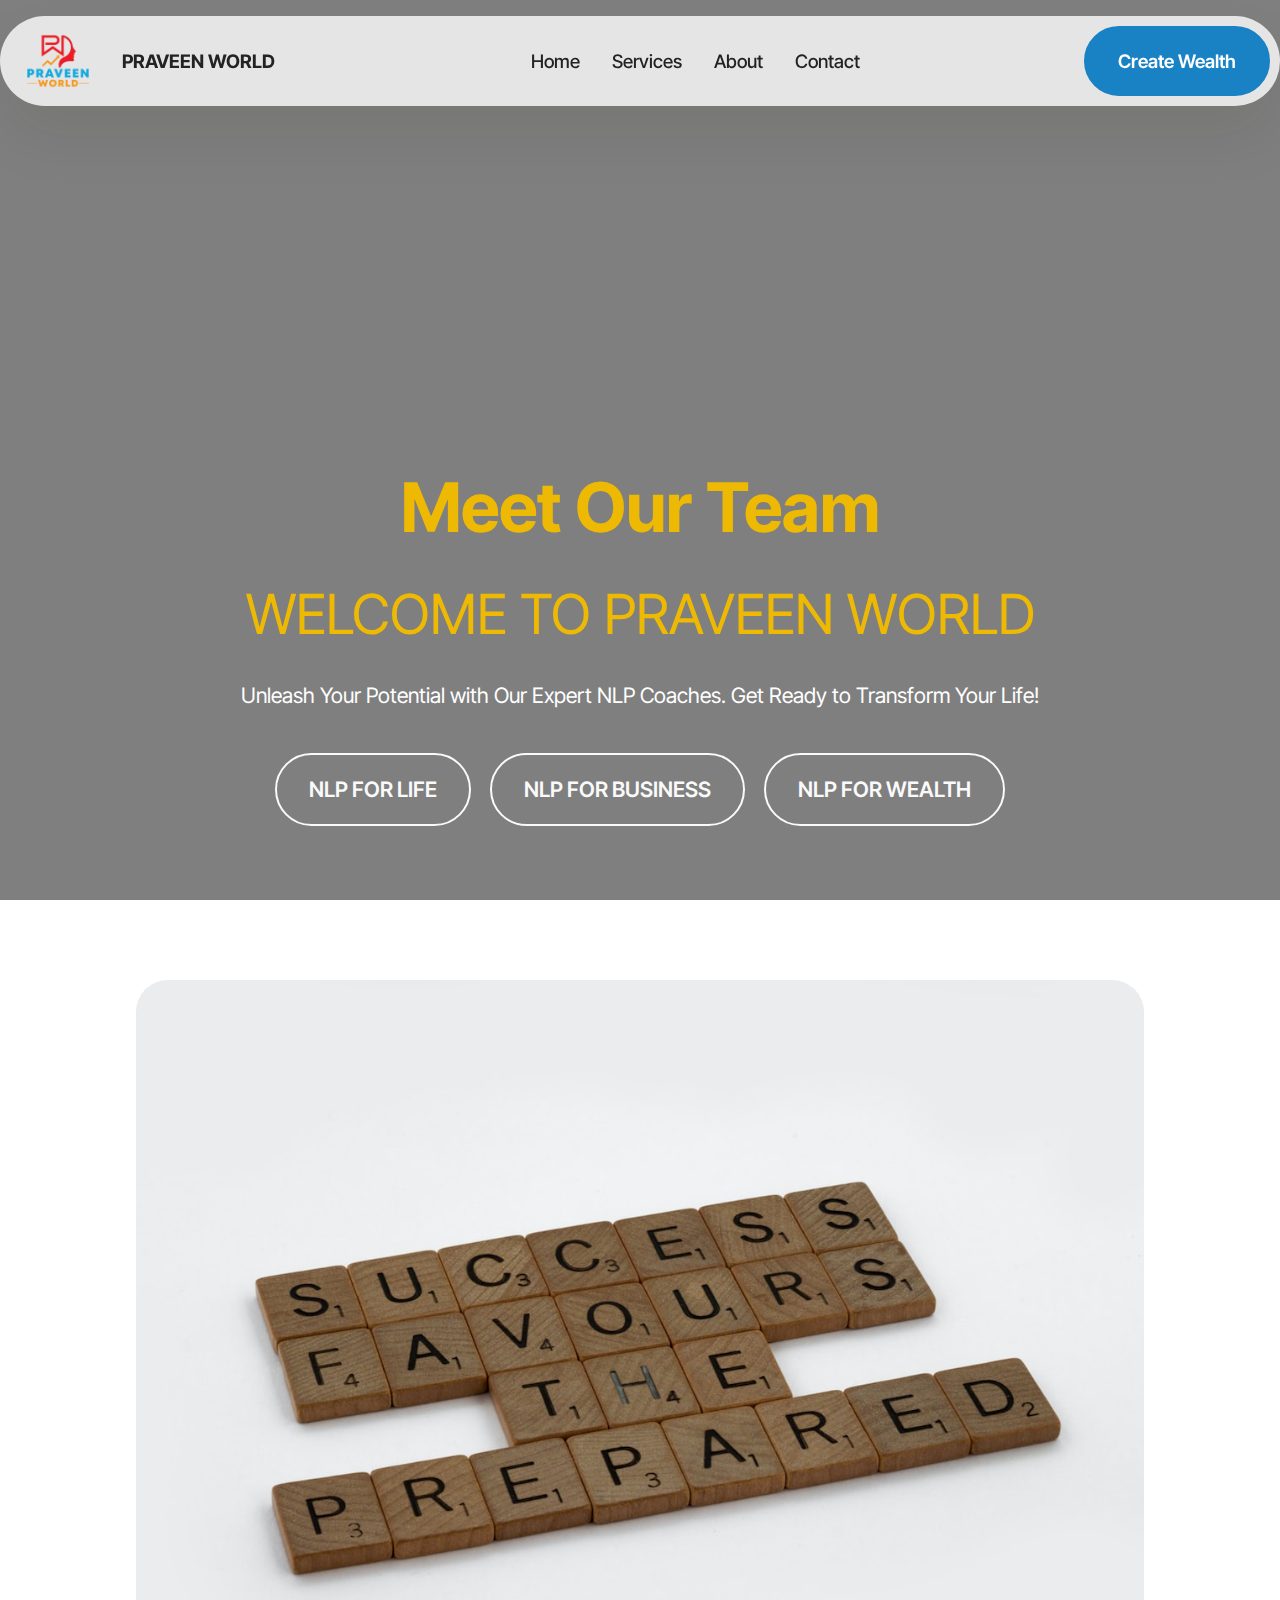
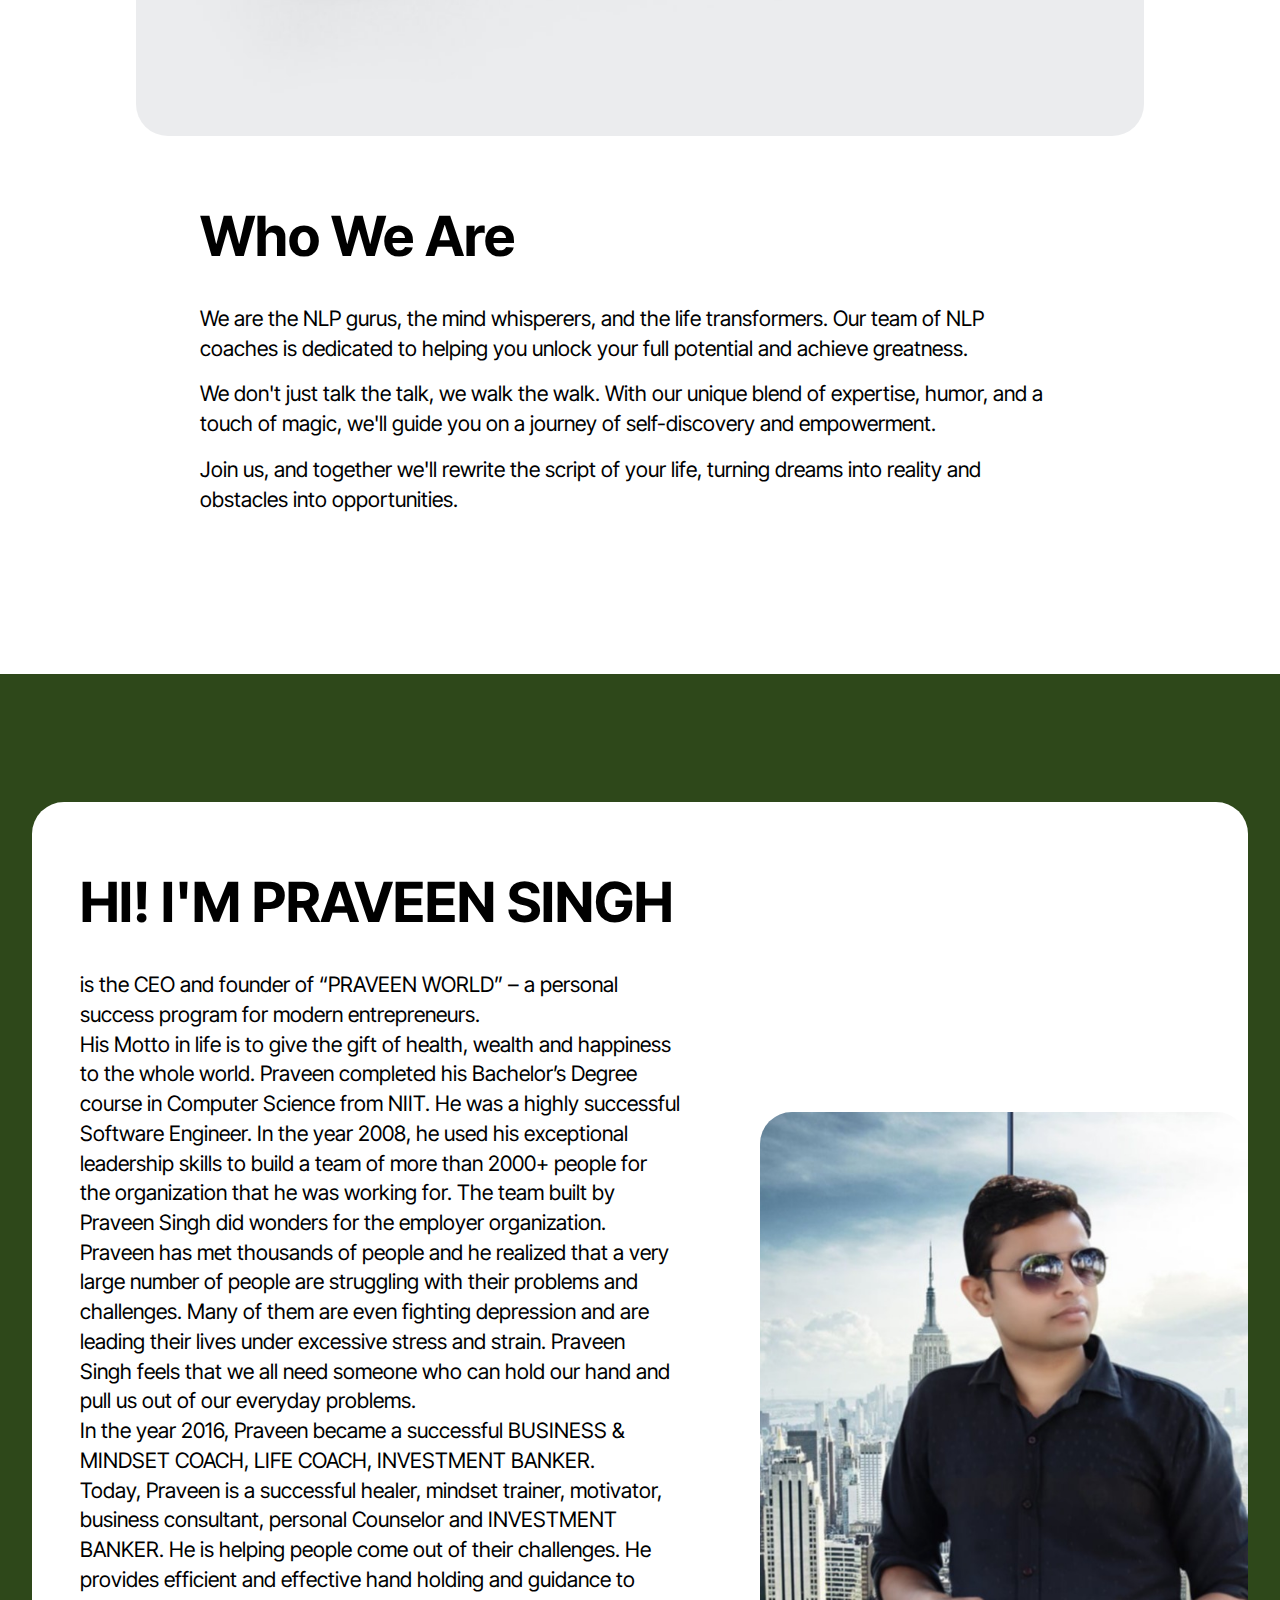
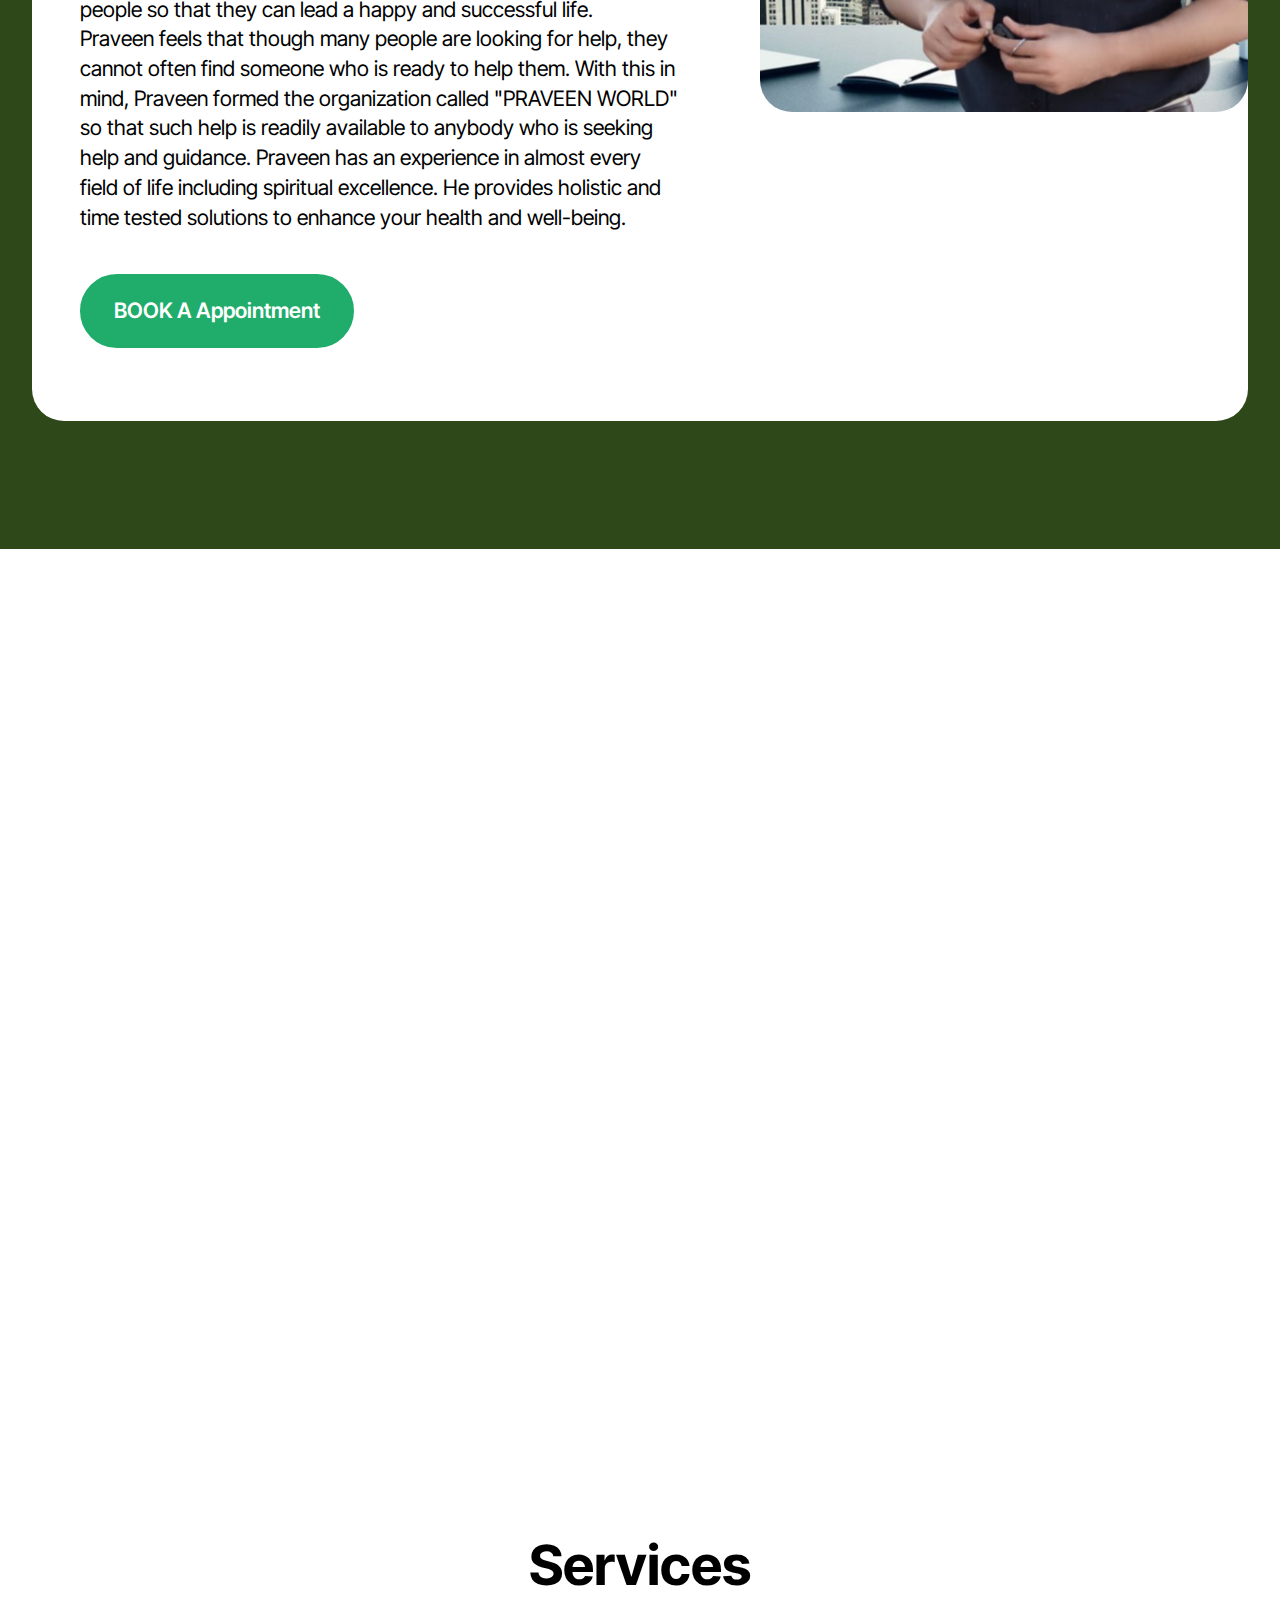
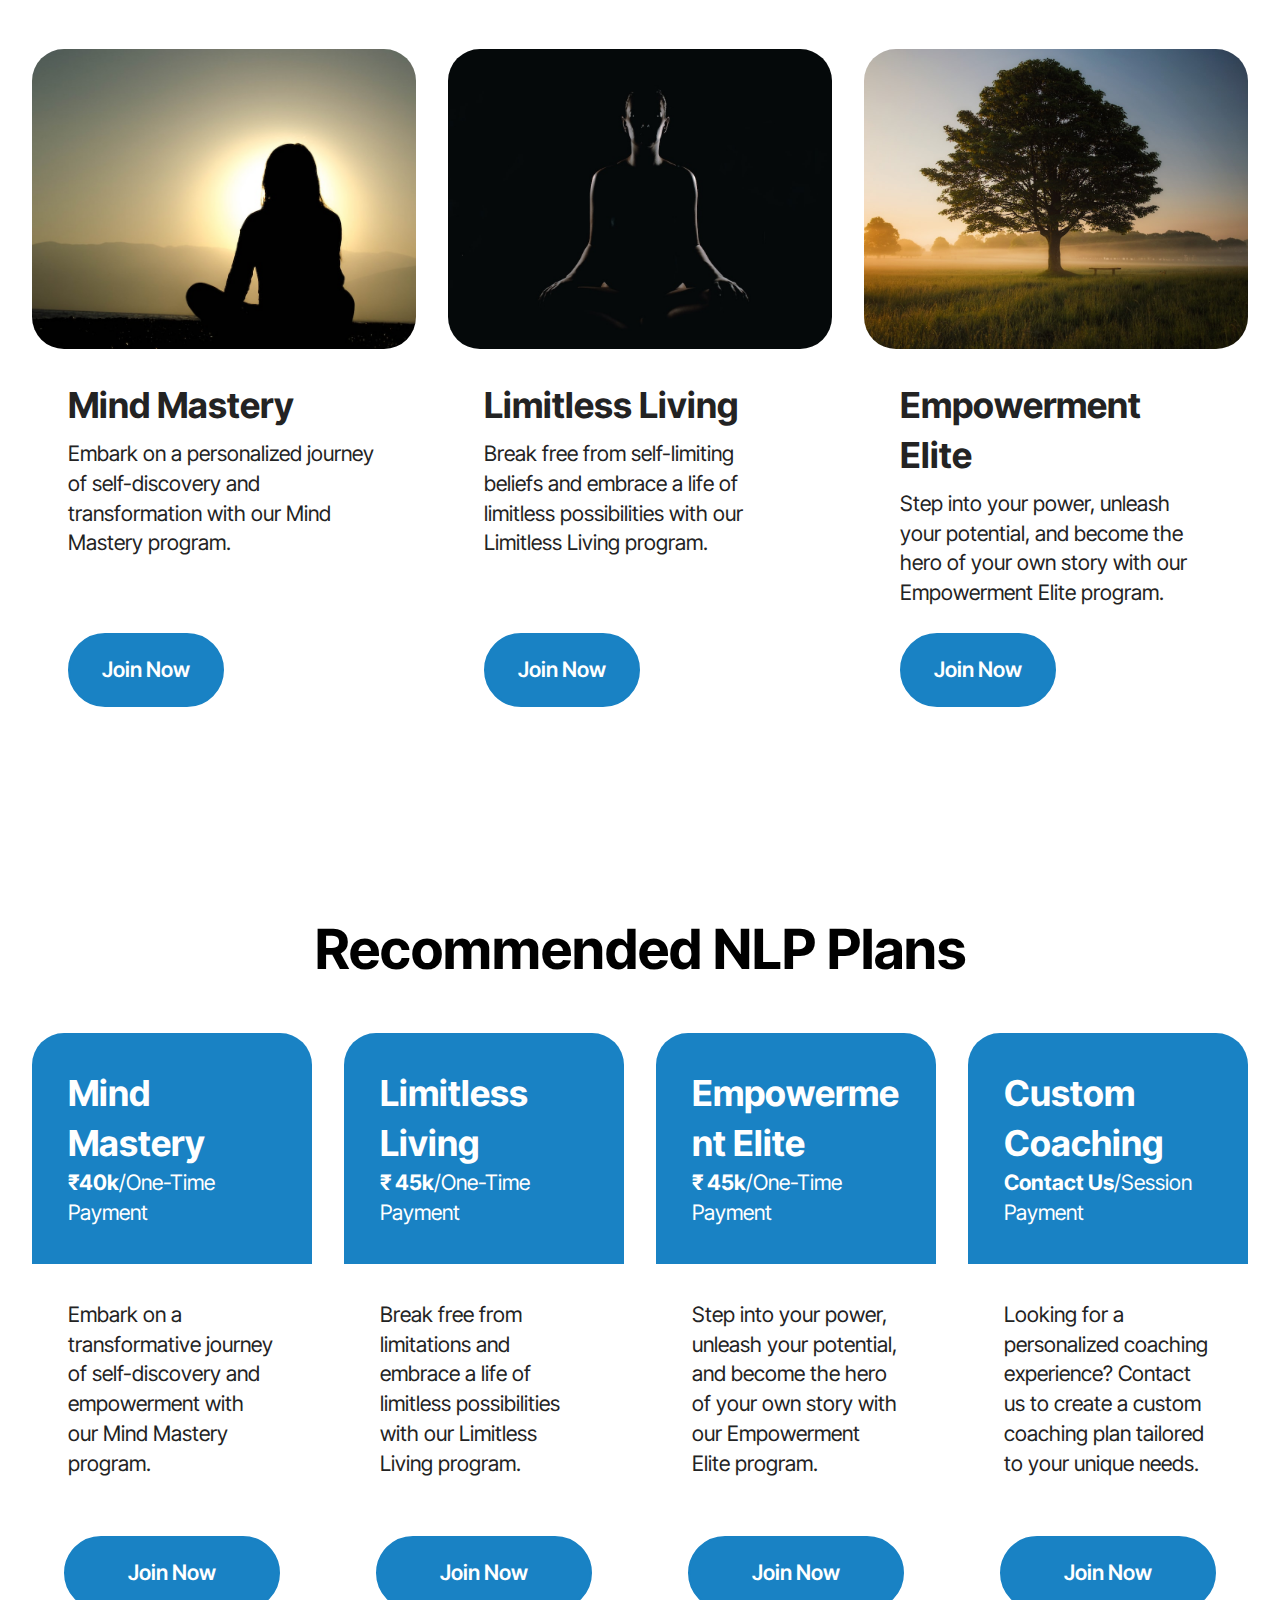
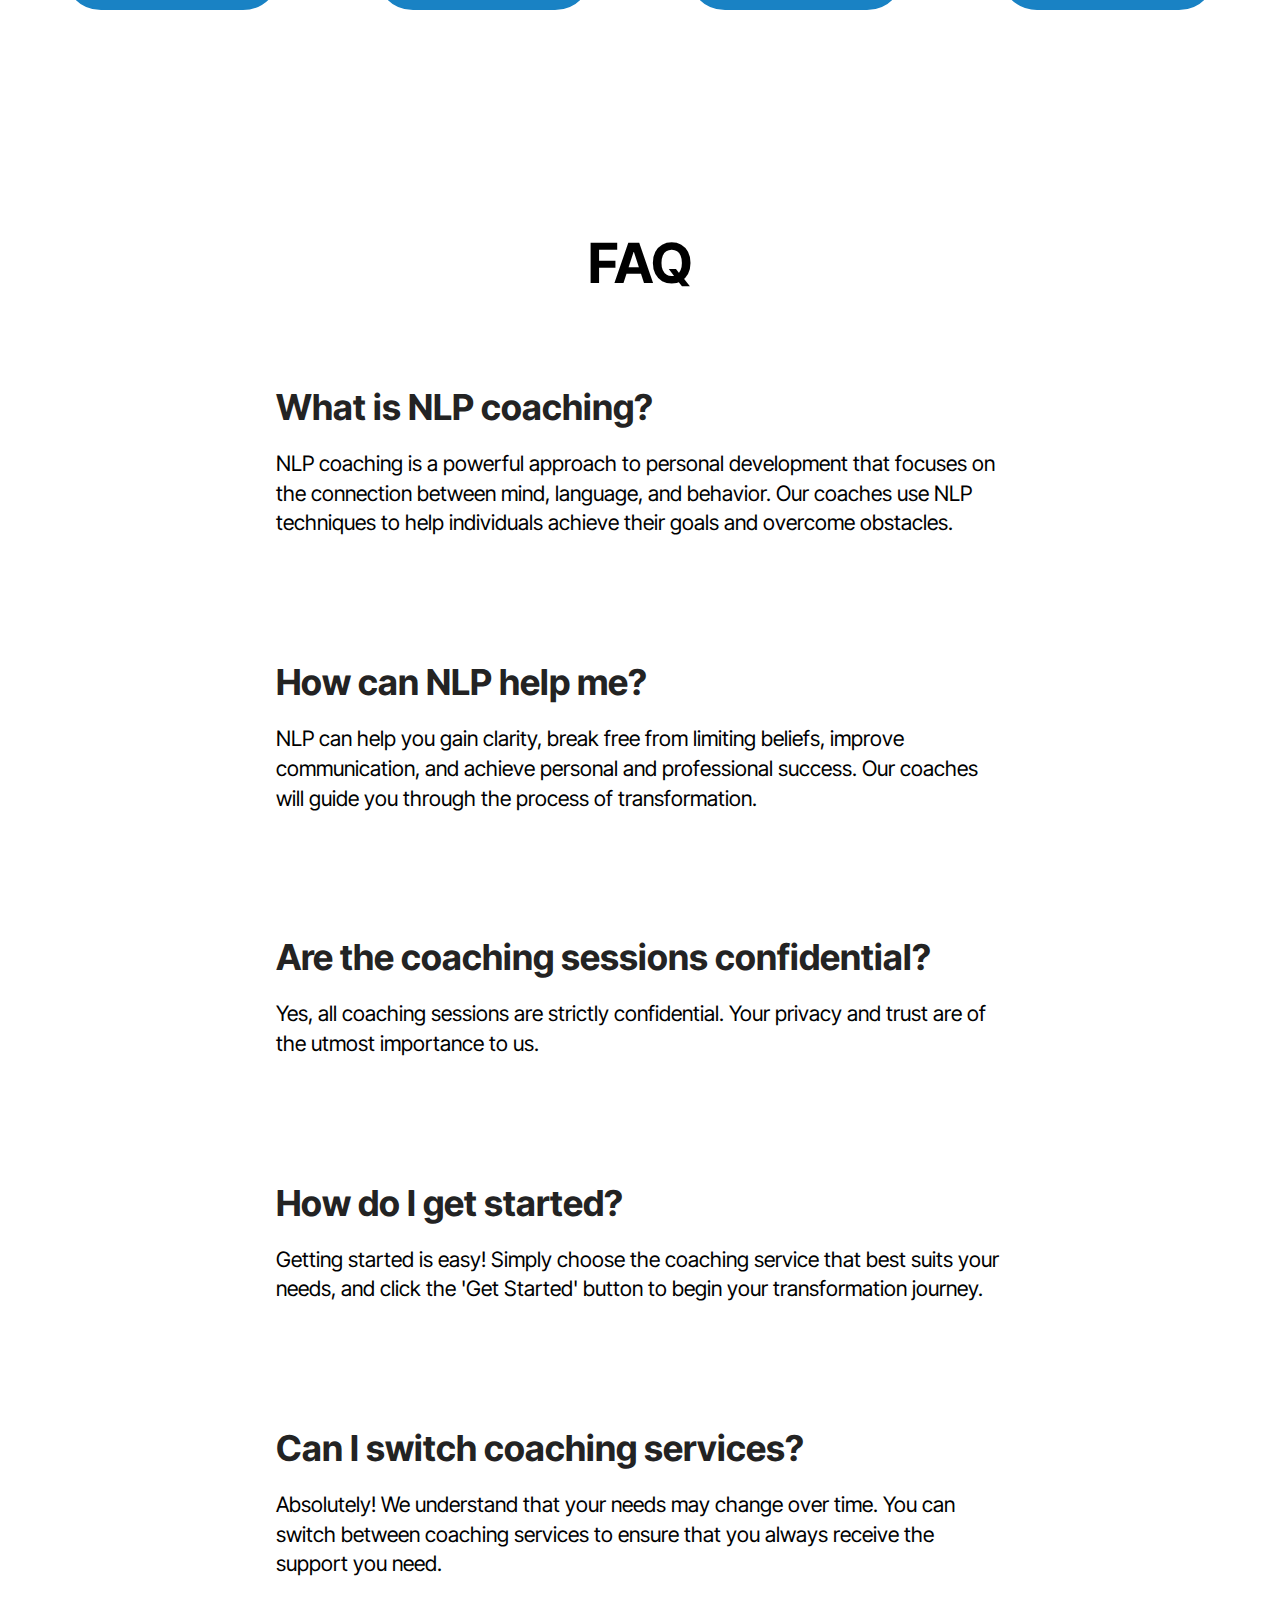
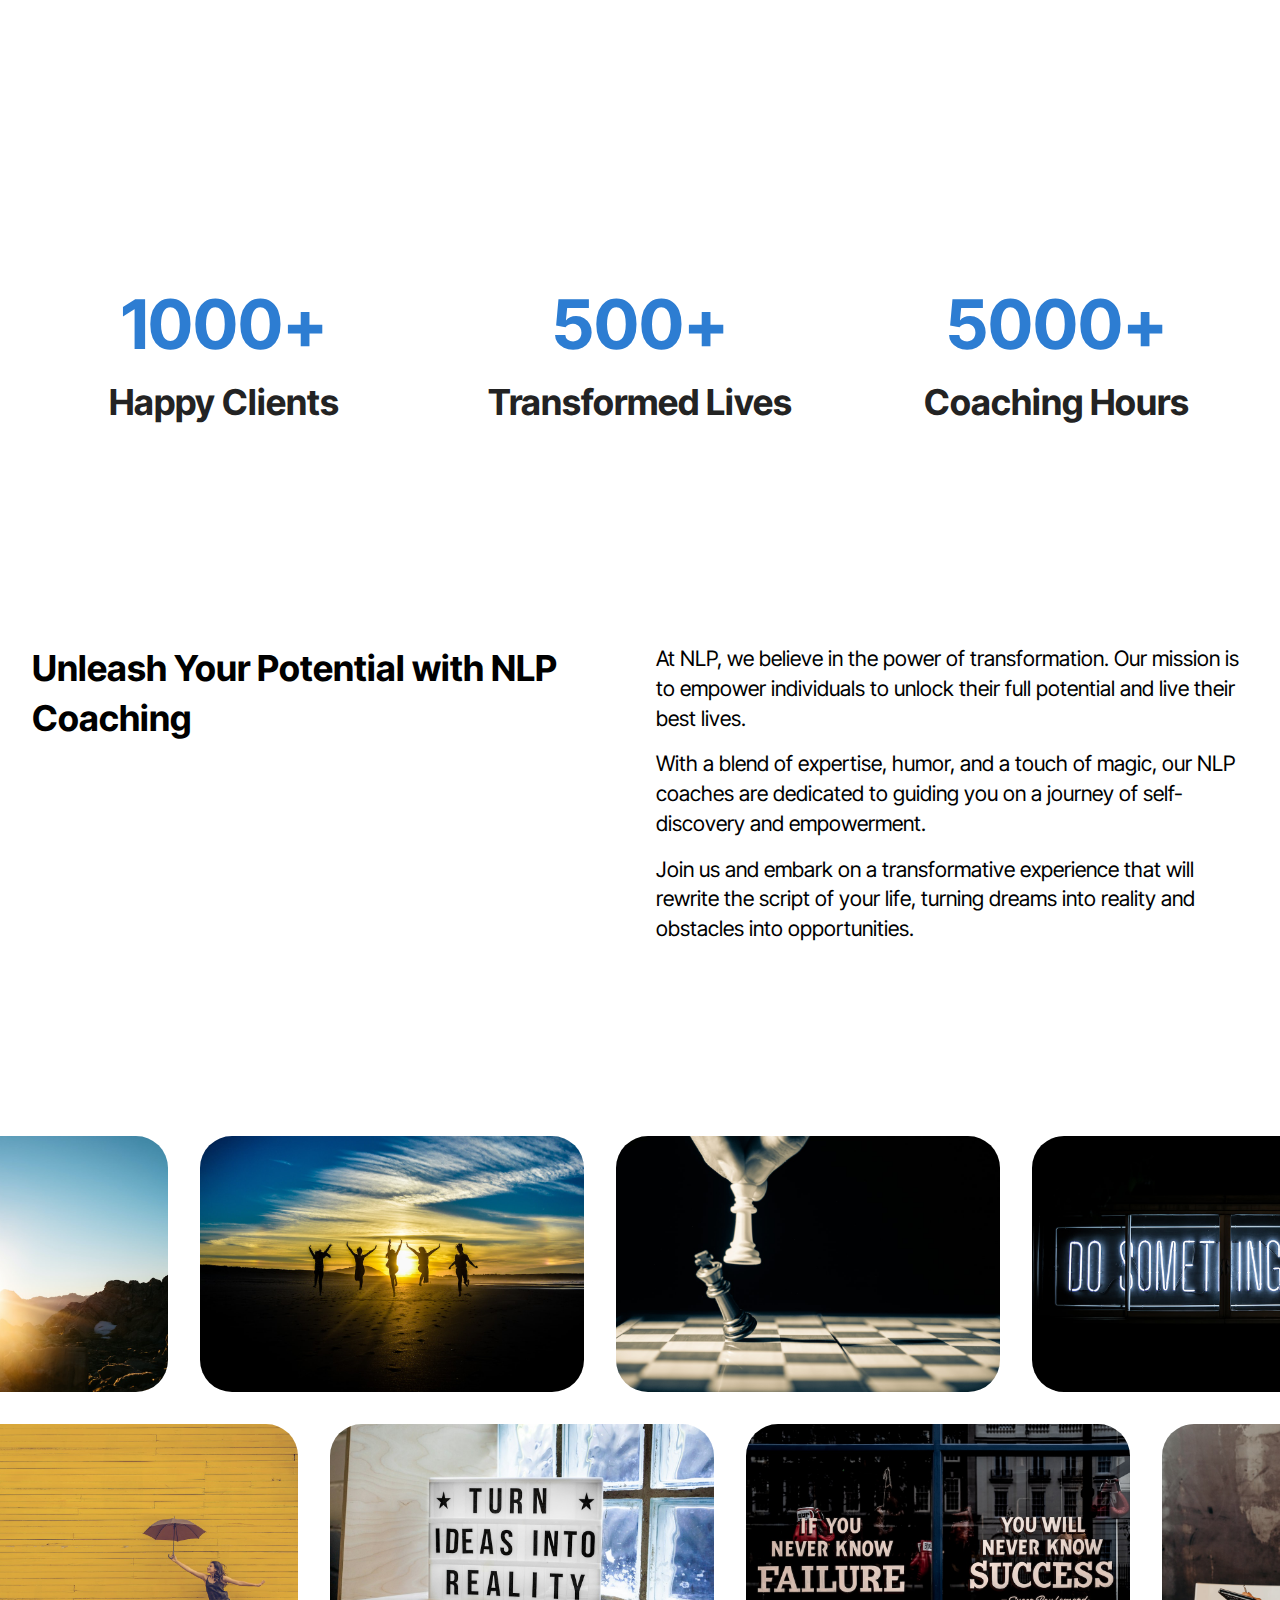
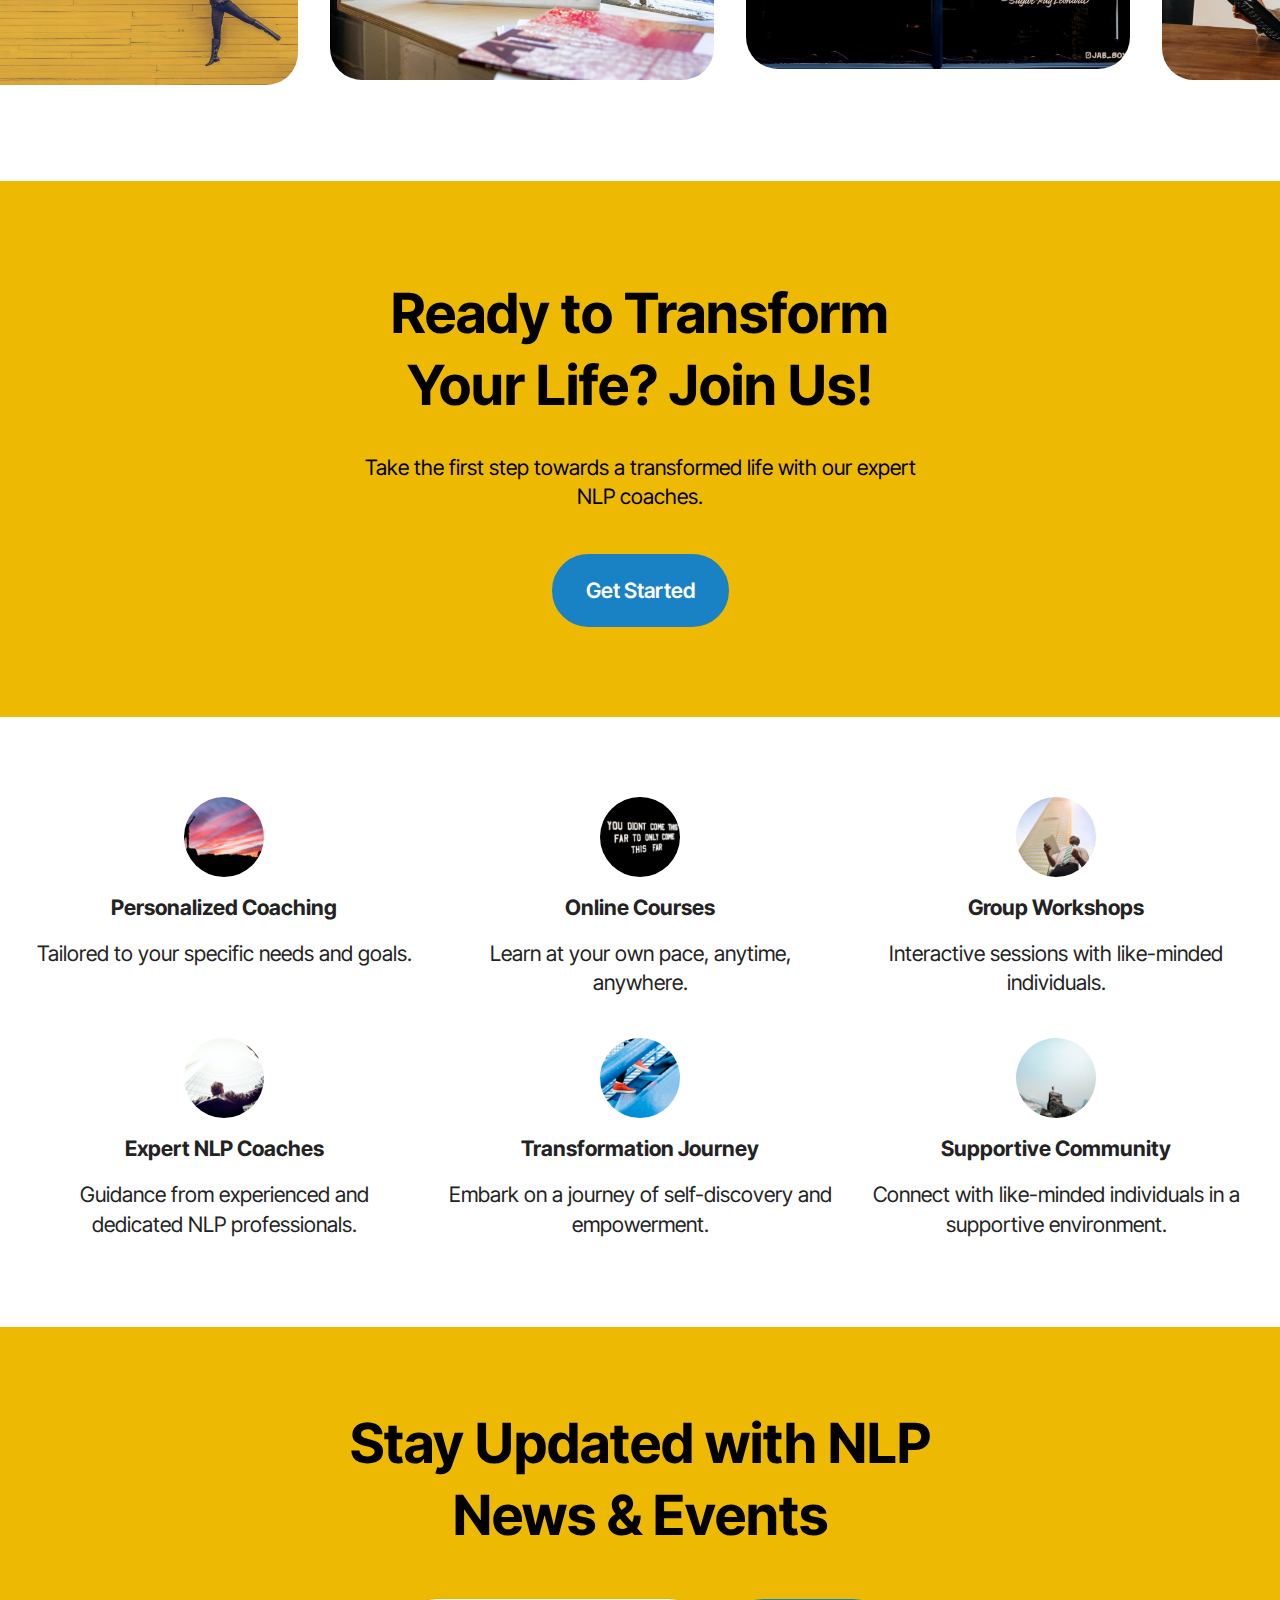
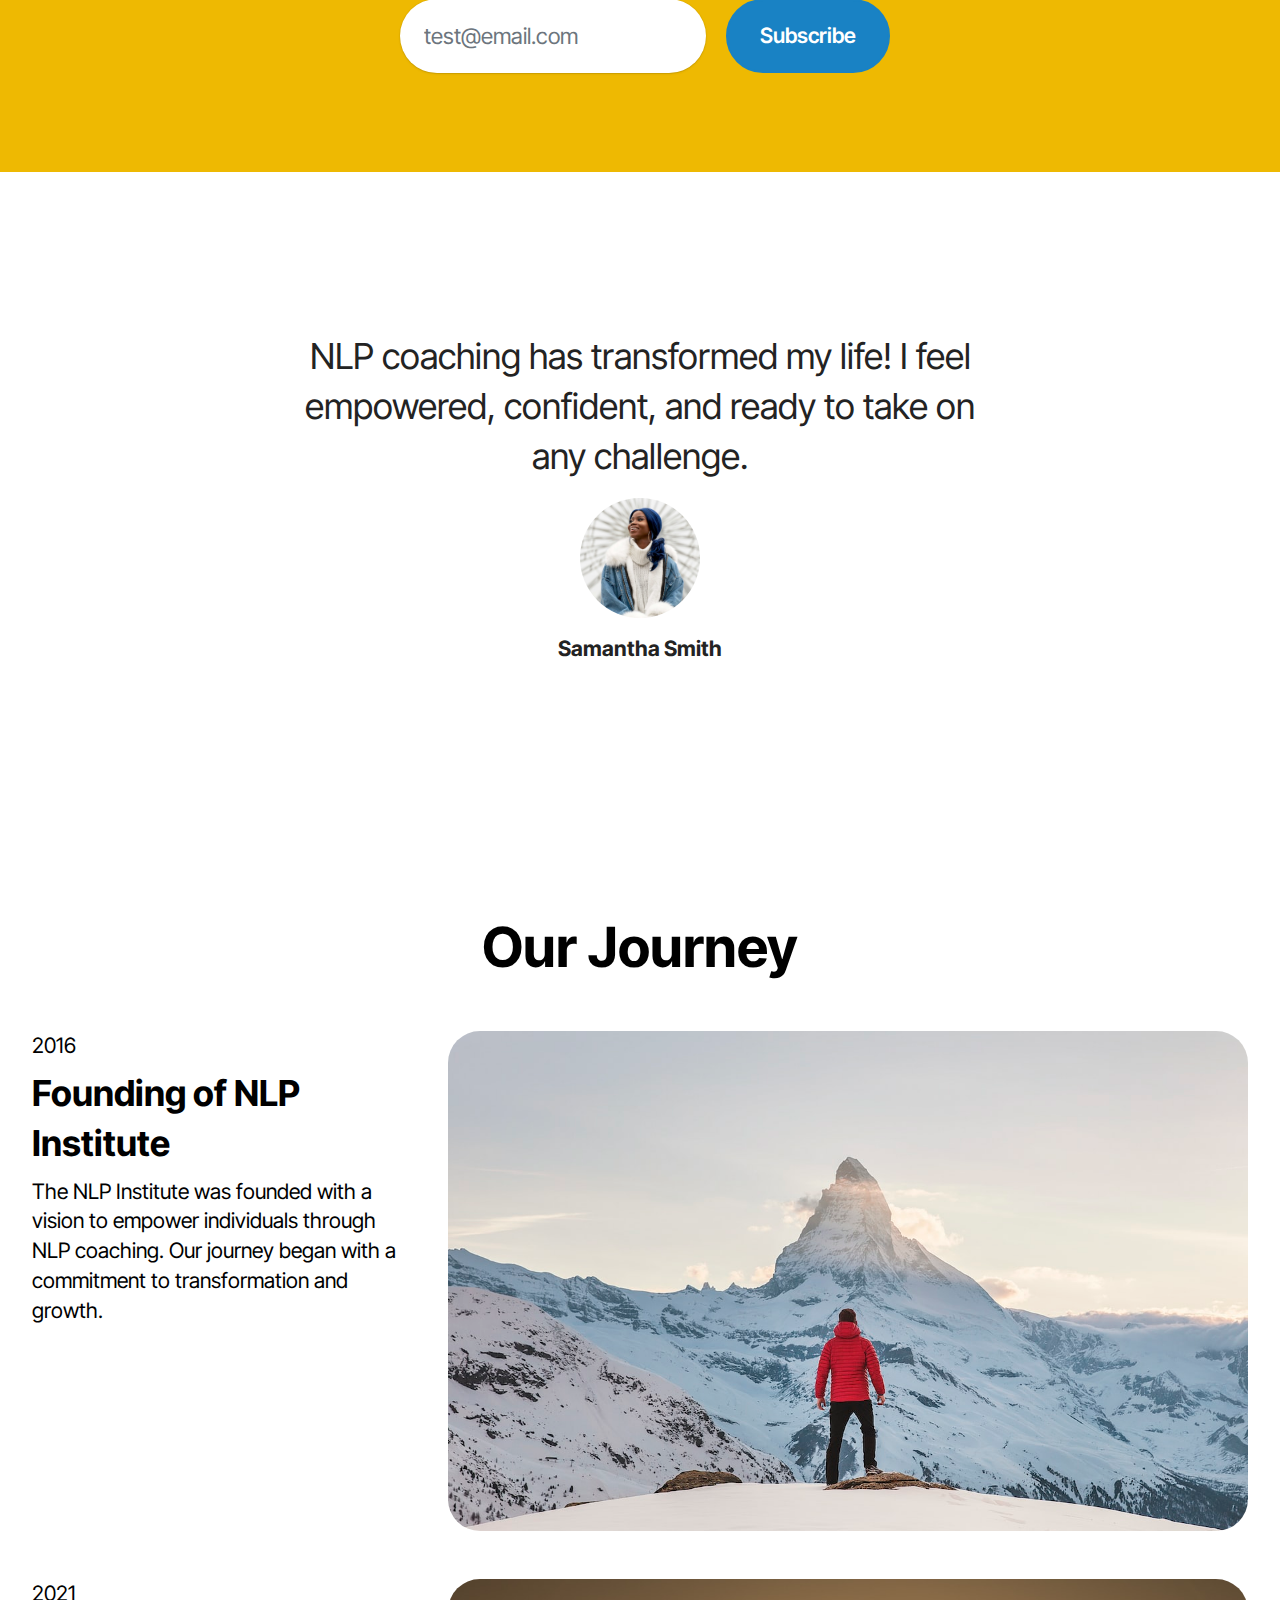
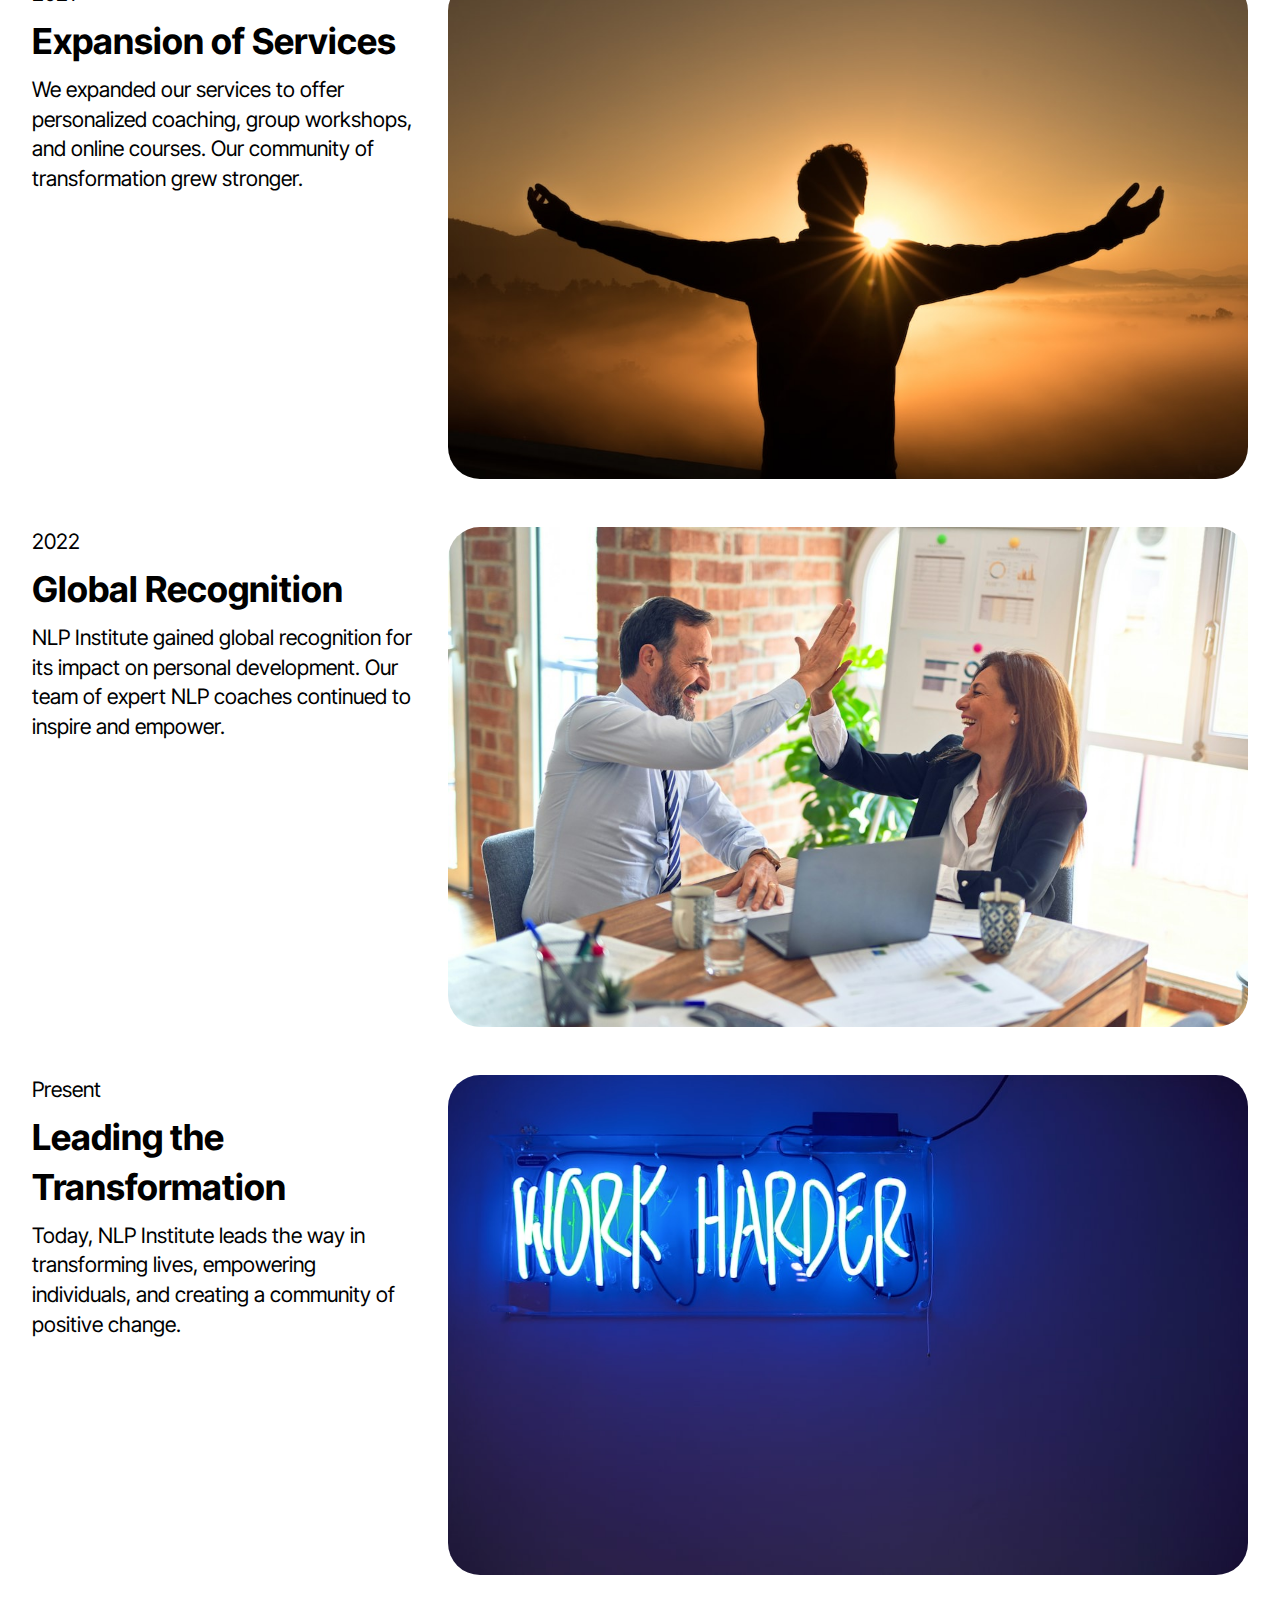
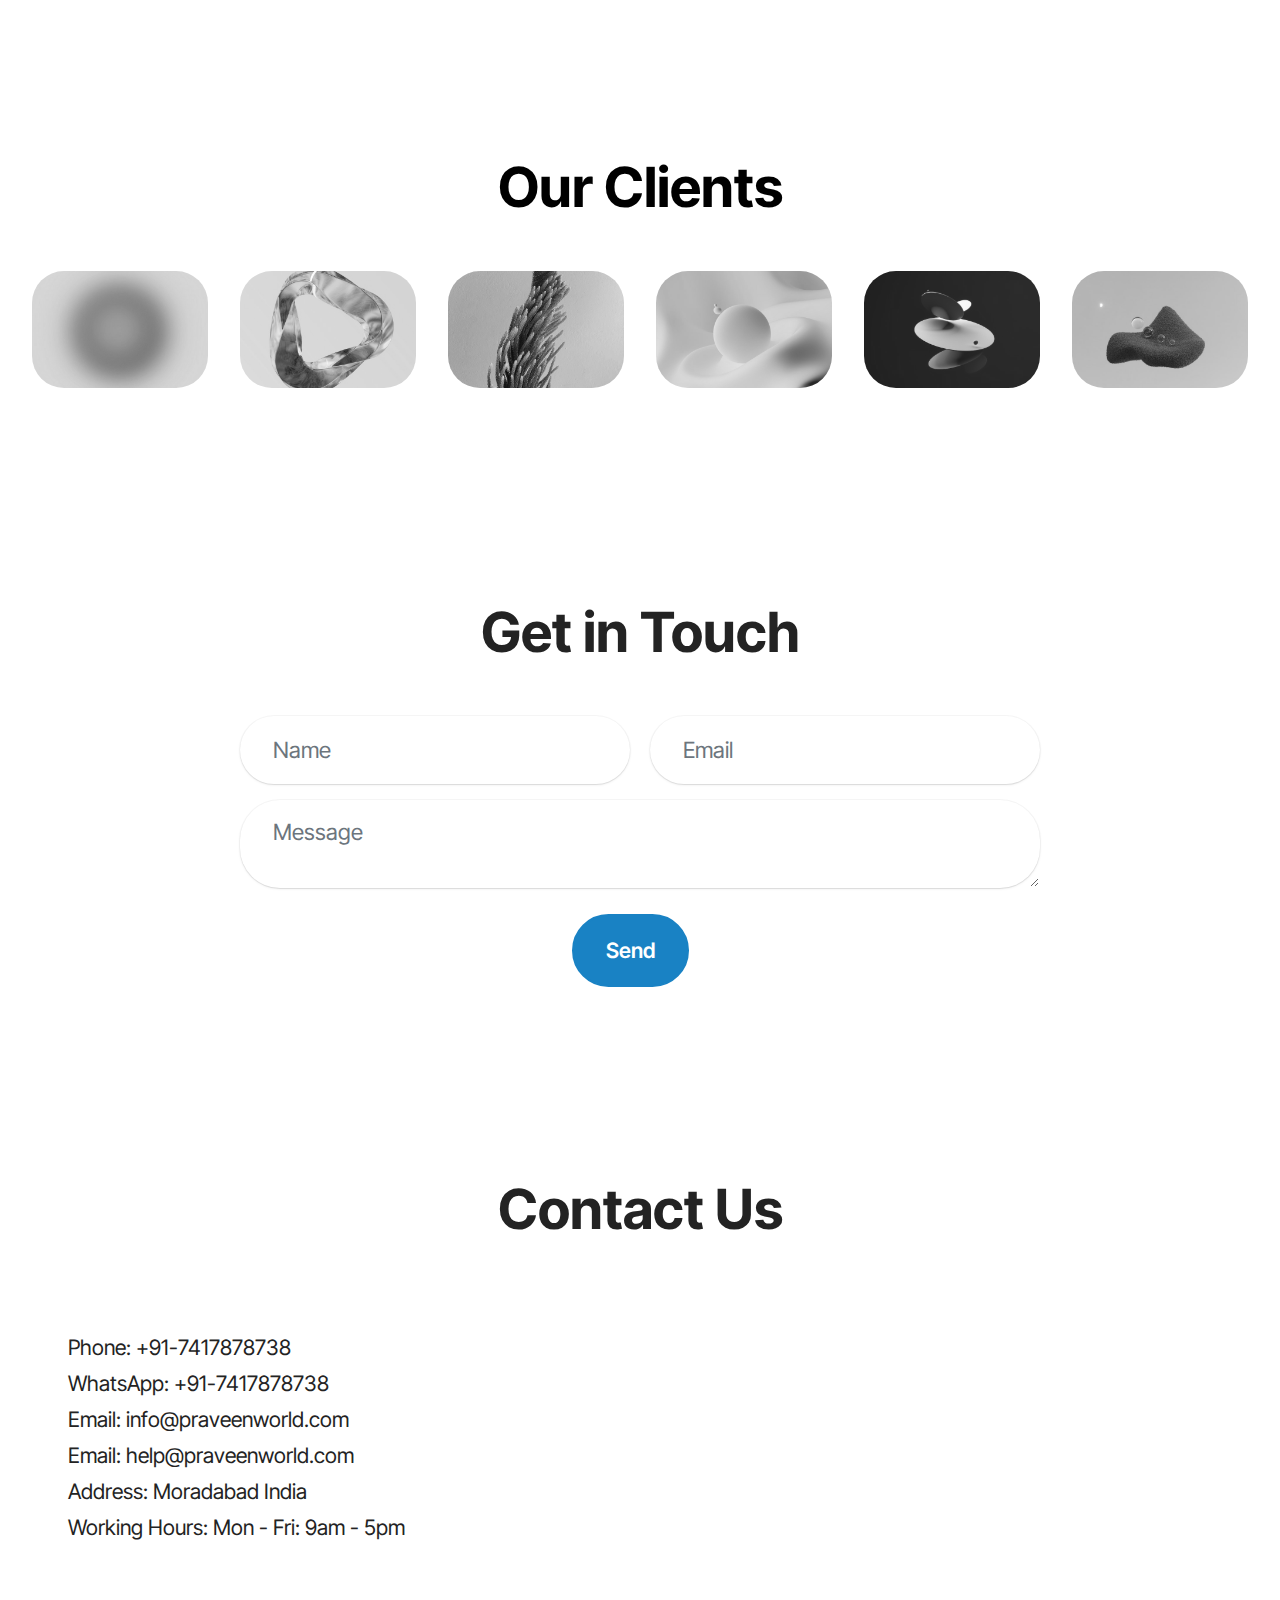
==== about.html @ 7a09ac1b "gh-pages" ====
<!DOCTYPE html>
<html  >
<head>
  <!-- Site made with Mobirise Website Builder v5.9.11, https://mobirise.com -->
  <meta charset="UTF-8">
  <meta http-equiv="X-UA-Compatible" content="IE=edge">
  <meta name="generator" content="Mobirise v5.9.11, mobirise.com">
  <meta name="viewport" content="width=device-width, initial-scale=1, minimum-scale=1">
  <link rel="shortcut icon" href="assets/images/logo-praveen-world-202x152.png" type="image/x-icon">
  <meta name="description" content="">
  
  
  <title>ABOUT</title>
  <link rel="stylesheet" href="assets/web/assets/mobirise-icons2/mobirise2.css">
  <link rel="stylesheet" href="assets/bootstrap/css/bootstrap.min.css">
  <link rel="stylesheet" href="assets/bootstrap/css/bootstrap-grid.min.css">
  <link rel="stylesheet" href="assets/bootstrap/css/bootstrap-reboot.min.css">
  <link rel="stylesheet" href="assets/parallax/jarallax.css">
  <link rel="stylesheet" href="assets/dropdown/css/style.css">
  <link rel="stylesheet" href="assets/socicon/css/styles.css">
  <link rel="stylesheet" href="assets/theme/css/style.css">
  <link rel="preload" href="https://fonts.googleapis.com/css2?family=Inter+Tight:wght@400;700&display=swap&display=swap" as="style" onload="this.onload=null;this.rel='stylesheet'">
  <noscript><link rel="stylesheet" href="https://fonts.googleapis.com/css2?family=Inter+Tight:wght@400;700&display=swap&display=swap"></noscript>
  <link rel="preload" as="style" href="assets/mobirise/css/mbr-additional.css"><link rel="stylesheet" href="assets/mobirise/css/mbr-additional.css" type="text/css">

  
  
  
</head>
<body>
  
  <section data-bs-version="5.1" class="menu menu2 cid-tZInzNspKd" once="menu" id="menu02-l">
	

	<nav class="navbar navbar-dropdown navbar-fixed-top navbar-expand-lg">
		<div class="container">
			<div class="navbar-brand">
				<span class="navbar-logo">
					<a href="https://praveenworld.com">
						<img src="assets/images/logo-praveen-world-202x152.png" alt="NLP Coach Praveen" style="height: 4.3rem;">
					</a>
				</span>
				<span class="navbar-caption-wrap"><a class="navbar-caption text-black text-primary display-4" href="https://praveenworld.com">PRAVEEN WORLD</a></span>
			</div>
			<button class="navbar-toggler" type="button" data-toggle="collapse" data-bs-toggle="collapse" data-target="#navbarSupportedContent" data-bs-target="#navbarSupportedContent" aria-controls="navbarNavAltMarkup" aria-expanded="false" aria-label="Toggle navigation">
				<div class="hamburger">
					<span></span>
					<span></span>
					<span></span>
					<span></span>
				</div>
			</button>
			<div class="collapse navbar-collapse" id="navbarSupportedContent">
				<ul class="navbar-nav nav-dropdown" data-app-modern-menu="true"><li class="nav-item">
						<a class="nav-link link text-black text-primary display-4" href="index.html">Home</a>
					</li>
					<li class="nav-item">
						<a class="nav-link link text-black text-primary display-4" href="services.html" aria-expanded="false">Services</a>
					</li>
					<li class="nav-item">
						<a class="nav-link link text-black text-primary display-4" href="about.html">About</a>
					</li><li class="nav-item"><a class="nav-link link text-black text-primary display-4" href="about.html#contacts02-1e">Contact</a></li></ul>
				
				<div class="navbar-buttons mbr-section-btn"><a class="btn btn-primary display-4" href="https://trader.praveenworld.com" target="_blank">Create Wealth</a></div>
			</div>
		</div>
	</nav>
</section>

<section data-bs-version="5.1" class="header18 cid-tZJJFPTplT mbr-fullscreen" data-bg-video="https://www.youtube.com/watch?v=2Gg6Seob5Mg" id="header18-n">
  

  <div class="mbr-overlay" style="opacity: 0.5; background-color: rgb(0, 0, 0);"></div>
  <div class="container-fluid">
    <div class="row">
      <div class="content-wrap col-12 col-md-12">
        <h1 class="mbr-section-title mbr-fonts-style mbr-white mb-4 display-1">
          <strong>Meet Our Team</strong>
        </h1>
        <h2 class="mbr-section-subtitle mbr-fonts-style mbr-white mb-4 display-2">WELCOME TO PRAVEEN WORLD</h2>
        <p class="mbr-fonts-style mbr-text mbr-white mb-4 display-7">Unleash Your Potential with Our Expert NLP Coaches. Get Ready to Transform Your Life!</p>
        <div class="mbr-section-btn"><a class="btn btn-white-outline display-7">NLP FOR LIFE</a> <a class="btn btn-white-outline display-7">NLP FOR BUSINESS</a> <a class="btn btn-white-outline display-7">NLP FOR WEALTH</a></div>
      </div>
    </div>
  </div>
</section>

<section data-bs-version="5.1" class="article8 cid-tZJJGRmCR6" id="article08-o">
  

  
  
  <div class="container">
    <div class="row justify-content-center">
      <div class="card col-md-12 col-lg-10">
        <div class="card-wrapper">
          <div class="image-wrapper d-flex justify-content-center mb-4">
            <img src="assets/images/photo-1620632889724-f1ddc7841c40.jpeg" alt="">
          </div>
          <div class="card-content-text">
            <h3 class="card-title mbr-fonts-style mbr-white mt-3 mb-4 display-2">
            <strong>Who We Are</strong>
          </h3>
          <div class="row card-box align-left">
            <div class="item features-without-image col-12">
              <div class="item-wrapper">
                
                <p class="mbr-text mbr-fonts-style display-7">We are the NLP gurus, the mind whisperers, and the life transformers. Our team of NLP coaches is dedicated to helping you unlock your full potential and achieve greatness.</p>
              </div>
            </div>
            <div class="item features-without-image col-12">
              <div class="item-wrapper">
                
                <p class="mbr-text mbr-fonts-style display-7">We don't just talk the talk, we walk the walk. With our unique blend of expertise, humor, and a touch of magic, we'll guide you on a journey of self-discovery and empowerment.</p>
              </div>
            </div>
            <div class="item features-without-image col-12">
              <div class="item-wrapper">
                
                <p class="mbr-text mbr-fonts-style display-7">Join us, and together we'll rewrite the script of your life, turning dreams into reality and obstacles into opportunities.</p>
              </div>
            </div>
            
          </div>
          </div>
        </div>
      </div>
    </div>
  </div>
</section>

<section data-bs-version="5.1" class="start article05 cid-tZKTlLxOIf" id="article05-1p">
  

  
  

  <div class="container">
    <div class="row justify-content-center align-items-center">
      <div class="col-12">
        <div class="card-wrapper">
          <div class="row">
            <div class="col-12 col-md-12 col-lg-5 image-wrapper">
              <img class="w-100" src="assets/images/1-4mb-1-1187x787.jpeg" alt="NLP COACH PRAVEEN">
            </div>
            <div class="col-12 col-lg col-md-12">
              <div class="text-wrapper align-left">
                <h1 class="mbr-section-title mbr-fonts-style mb-4 display-2"><strong>HI! I'M PRAVEEN SINGH</strong></h1>
                <p class="mbr-text mbr-fonts-style mb-4 display-7">is the CEO and founder of “PRAVEEN WORLD” – a personal success program for modern entrepreneurs.
<br>His Motto in life is to give the gift of health, wealth and happiness to the whole world. Praveen completed his Bachelor’s Degree course in Computer Science from NIIT. He was a highly successful Software Engineer. In the year 2008, he used his exceptional leadership skills to build a team of more than 2000+ people for the organization that he was working for. The team built by Praveen Singh did wonders for the employer organization.
<br>Praveen has met thousands of people and he realized that a very large number of people are struggling with their problems and challenges. Many of them are even fighting depression and are leading their lives under excessive stress and strain. Praveen Singh feels that we all need someone who can hold our hand and pull us out of our everyday problems.
<br>In the year 2016, Praveen became a successful BUSINESS &amp; MINDSET COACH, LIFE COACH, INVESTMENT BANKER.
<br>Today, Praveen is a successful healer, mindset trainer, motivator, business consultant, personal Counselor and INVESTMENT BANKER. He is helping people come out of their challenges. He provides efficient and effective hand holding and guidance to people so that they can lead a happy and successful life.
<br>Praveen feels that though many people are looking for help, they cannot often find someone who is ready to help them. With this in mind, Praveen formed the organization called "PRAVEEN WORLD" so that such help is readily available to anybody who is seeking help and guidance. Praveen has an experience in almost every field of life including spiritual excellence. He provides holistic and time tested solutions to enhance your health and well-being.<br>
                </p>
                <div class="mbr-section-btn mt-3"><a class="btn btn-lg btn-success display-7" href="https://cosmofeed.com/vp/658bde7bf7d9d0001ea4abdf" target="_blank">BOOK A Appointment</a></div>
              </div>
            </div>
          </div>
        </div>
      </div>
    </div>
  </div>
</section>

<section data-bs-version="5.1" class="image02 cid-tZJJHrOSUi mbr-fullscreen mbr-parallax-background" id="image04-p">
    
    
    <div class="container">
        <div class="row"></div>
    </div>
</section>

<section data-bs-version="5.1" class="pricing02 cid-tZKSlxOPAw" id="pricing02-1o">
    
    
    <div class="container-fluid">
        <div class="row justify-content-center">
            <div class="col-12 content-head">
                <div class="mbr-section-head mb-5">
                    <h4 class="mbr-section-title mbr-fonts-style align-center mb-0 display-2">
                        <strong>Services</strong>
                    </h4>
                    
                    
                </div>
            </div>
        </div>
        <div class="row">
            <div class="item features-image col-12 col-md-6 col-lg-4">
                <div class="item-wrapper">
                    <div class="item-img">
                        <img src="assets/images/yec7wb6asdydbtw6gdlf-antalya-beach-lulu-1.jpeg" alt="NLP COACH PRAVEEN ">
                    </div>
                    <div class="item-content">
                        <h5 class="item-title mbr-fonts-style display-5">
                            <strong>Mind Mastery</strong>
                        </h5>
                        
                        <p class="mbr-text mbr-fonts-style display-7">Embark on a personalized journey of self-discovery and transformation with our Mind Mastery program.</p>
                        <div class="mbr-section-btn item-footer"><a href="https://cosmofeed.com/vp/658bde7bf7d9d0001ea4abdf" class="btn item-btn btn-primary display-7" target="_blank">Join Now</a></div>
                    </div>

                </div>
            </div>
            <div class="item features-image col-12 col-md-6 col-lg-4">
                <div class="item-wrapper">
                    <div class="item-img">
                        <img src="assets/images/photo-1577344718665-3e7c0c1ecf6b-1.jpeg" alt="NLP COACH PRAVEEN ">
                    </div>
                    <div class="item-content">
                        <h5 class="item-title mbr-fonts-style display-5">
                            <strong>Limitless Living</strong>
                        </h5>
                        
                        <p class="mbr-text mbr-fonts-style display-7">Break free from self-limiting beliefs and embrace a life of limitless possibilities with our Limitless Living program.</p>
                        <div class="mbr-section-btn item-footer"><a href="https://cosmofeed.com/vp/658bde7bf7d9d0001ea4abdf" class="btn item-btn btn-primary display-7" target="_blank">Join Now</a></div>
                    </div>
                </div>
            </div>
            <div class="item features-image col-12 col-md-6 col-lg-4">
                <div class="item-wrapper">
                    <div class="item-img">
                        <img src="assets/images/photo-1528183429752-a97d0bf99b5a-1.jpeg" alt="NLP COACH PRAVEEN ">
                    </div>
                    <div class="item-content">
                        <h5 class="item-title mbr-fonts-style display-5">
                            <strong>Empowerment Elite</strong>
                        </h5>
                        
                        <p class="mbr-text mbr-fonts-style display-7">Step into your power, unleash your potential, and become the hero of your own story with our Empowerment Elite program.</p>
                        <div class="mbr-section-btn item-footer"><a href="https://cosmofeed.com/vp/658bde7bf7d9d0001ea4abdf" class="btn item-btn btn-primary display-7" target="_blank">Join Now</a></div>
                    </div>
                </div>
            </div>
        </div>
    </div>
</section>

<section data-bs-version="5.1" class="pricing1 cid-tZKSfphBRl" id="pricing01-1n">
    
    
    <div class="container-fluid">
        <div class="row justify-content-center">
            <div class="col-12 content-head">
                <div class="mbr-section-head mb-5">
                    <h4 class="mbr-section-title mbr-fonts-style align-center mb-0 display-2"><strong>Recommended NLP Plans</strong>
                    </h4>
                    
                </div>
            </div>
        </div>
        <div class="row">
            <div class="item features-without-image col-12 col-md-6 col-lg-3 item-mb active">
                <div class="item-wrapper">
                    <div class="item-head">
                        <h5 class="item-title mbr-fonts-style mb-0 display-5">
                            <strong>Mind Mastery</strong>
                        </h5>
                        <h6 class="item-subtitle mbr-fonts-style mt-0 mb-0 display-7"><strong>₹40k</strong>/One-Time Payment
                        </h6>
                    </div>
                    <div class="item-content">
                        <p class="mbr-text mbr-fonts-style display-7">Embark on a transformative journey of self-discovery and empowerment with our Mind Mastery program.</p>
                    </div>
                    <div class="mbr-section-btn item-footer"><a href="https://cosmofeed.com/vp/658bde7bf7d9d0001ea4abdf" class="btn item-btn btn-primary display-7" target="_blank">Join Now</a></div>
                </div>
            </div>
            <div class="item features-without-image col-12 col-md-6 col-lg-3 item-mb">
                <div class="item-wrapper">
                    <div class="item-head">
                        <h5 class="item-title mbr-fonts-style mb-0 display-5">
                            <strong>Limitless Living</strong>
                        </h5>
                        <h6 class="item-subtitle mbr-fonts-style mt-0 mb-0 display-7"><strong>₹ 45k</strong>/One-Time Payment
                        </h6>
                    </div>
                    <div class="item-content">
                        <p class="mbr-text mbr-fonts-style display-7">Break free from limitations and embrace a life of limitless possibilities with our Limitless Living program.</p>
                    </div>
                    <div class="mbr-section-btn item-footer"><a href="https://cosmofeed.com/vp/658bde7bf7d9d0001ea4abdf" class="btn item-btn btn-primary display-7" target="_blank">Join Now</a></div>
                </div>
            </div>

            <div class="item features-without-image col-12 col-md-6 col-lg-3 item-mb">
                <div class="item-wrapper">
                    <div class="item-head">
                        <h5 class="item-title mbr-fonts-style mb-0 display-5">
                            <strong>Empowerment Elite</strong>
                        </h5>
                        <h6 class="item-subtitle mbr-fonts-style mt-0 mb-0 display-7"><strong>₹ 45k</strong>/One-Time Payment
                        </h6>
                    </div>
                    <div class="item-content">
                        <p class="mbr-text mbr-fonts-style display-7">Step into your power, unleash your potential, and become the hero of your own story with our Empowerment Elite program.</p>
                    </div>
                    <div class="mbr-section-btn item-footer"><a href="https://cosmofeed.com/vp/658bde7bf7d9d0001ea4abdf" class="btn item-btn btn-primary display-7" target="_blank">Join Now</a></div>
                </div>
            </div>

            <div class="item features-without-image col-12 col-md-6 col-lg-3 item-mb">
                <div class="item-wrapper">
                    <div class="item-head">
                        <h5 class="item-title mbr-fonts-style mb-0 display-5">
                            <strong>Custom Coaching</strong>
                        </h5>
                        <h6 class="item-subtitle mbr-fonts-style mt-0 mb-0 display-7">
                            <strong>Contact Us</strong>/Session Payment
                        </h6>
                    </div>
                    <div class="item-content">
                        <p class="mbr-text mbr-fonts-style display-7">Looking for a personalized coaching experience? Contact us to create a custom coaching plan tailored to your unique needs.</p>
                    </div>
                    <div class="mbr-section-btn item-footer"><a href="https://cosmofeed.com/vp/658bde7bf7d9d0001ea4abdf" class="btn item-btn btn-primary display-7" target="_blank">Join Now</a></div>
                </div>
            </div>
        </div>
    </div>
</section>

<section data-bs-version="5.1" class="list05 cid-tZJJITmgNp" id="list05-r">
    
    <div class="container">
        <div class="col-12 mb-5 content-head">
            <h3 class="mbr-section-title mbr-fonts-style align-center mb-0 display-2">
                <strong>FAQ</strong>
            </h3>
            
        </div>
        <div class="row justify-content-center ">
            <div class="col-12 col-lg-8">
                <div class="item features-without-image col-12 active">
                    <div class="item-wrapper">
                        <h5 class="mbr-card-title mbr-fonts-style mt-0 mb-3 display-5">
                            <strong>What is NLP coaching?</strong></h5>
                        <p class="mbr-text mbr-fonts-style mt-0 mb-3 display-7">NLP coaching is a powerful approach to personal development that focuses on the connection between mind, language, and behavior. Our coaches use NLP techniques to help individuals achieve their goals and overcome obstacles.</p>
                    </div>
                </div>
                <div class="item features-without-image col-12">
                    <div class="item-wrapper">
                        <h5 class="mbr-card-title mbr-fonts-style mt-0 mb-3 display-5">
                            <strong>How can NLP help me?</strong></h5>
                        <p class="mbr-text mbr-fonts-style mt-0 mb-3 display-7">NLP can help you gain clarity, break free from limiting beliefs, improve communication, and achieve personal and professional success. Our coaches will guide you through the process of transformation.</p>
                    </div>
                </div>
                <div class="item features-without-image col-12">
                    <div class="item-wrapper">
                        <h5 class="mbr-card-title mbr-fonts-style mt-0 mb-3 display-5">
                            <strong>Are the coaching sessions confidential?</strong></h5>
                        <p class="mbr-text mbr-fonts-style mt-0 mb-3 display-7">Yes, all coaching sessions are strictly confidential. Your privacy and trust are of the utmost importance to us.</p>
                    </div>
                </div>
                <div class="item features-without-image col-12">
                  <div class="item-wrapper">
                      <h5 class="mbr-card-title mbr-fonts-style mt-0 mb-3 display-5">
                          <strong>How do I get started?</strong></h5>
                      <p class="mbr-text mbr-fonts-style mt-0 mb-3 display-7">Getting started is easy! Simply choose the coaching service that best suits your needs, and click the 'Get Started' button to begin your transformation journey.</p>
                  </div>
              </div>
              <div class="item features-without-image col-12">
                <div class="item-wrapper">
                    <h5 class="mbr-card-title mbr-fonts-style mt-0 mb-3 display-5">
                        <strong>Can I switch coaching services?</strong></h5>
                    <p class="mbr-text mbr-fonts-style mt-0 mb-3 display-7">Absolutely! We understand that your needs may change over time. You can switch between coaching services to ensure that you always receive the support you need.</p>
                </div>
            </div>
            </div>
        </div>
    </div>
</section>

<section data-bs-version="5.1" class="features023 cid-tZJJOdMIqN" id="features023-u">

    

    
    
    <div class="container">
        <div class="row justify-content-center">
            <div class="col-12 content-head">
                <div class="card-wrapper mb-5">
                    <div class="card-box align-center">
                        
                        
                        
                    </div>
                </div>
            </div>
        </div>
        <div class="row content-row">
            <div class="item features-without-image col-12 col-md-6 col-lg-4 item-mb">
                <div class="item-wrapper">
                    <div class="title mb-3">
                        <span class="num mbr-fonts-style display-1">
                            <strong>1000+</strong></span>
                    </div>
                    <h4 class="card-title mbr-fonts-style display-5">
                        <strong>Happy Clients</strong>
                    </h4>
                    
                </div>
            </div>
            <div class="item features-without-image col-12 col-md-6 col-lg-4 item-mb">
                <div class="item-wrapper">
                    <div class="title mb-3">
                        <span class="num mbr-fonts-style display-1">
                            <strong>500+</strong></span>
                    </div>
                    <h4 class="card-title mbr-fonts-style display-5">
                        <strong>Transformed Lives</strong>
                    </h4>
                    
                </div>
            </div>
            <div class="item features-without-image col-12 col-md-6 col-lg-4 item-mb">
                <div class="item-wrapper">
                    <div class="title mb-3">
                        <span class="num mbr-fonts-style display-1">
                            <strong>5000+</strong></span>
                    </div>
                    <h4 class="card-title mbr-fonts-style display-5">
                        <strong>Coaching Hours</strong>
                    </h4>
                    
                </div>
            </div>
        </div>
    </div>
</section>

<section data-bs-version="5.1" class="article15 cid-tZJJOM61Wo" id="article15-v">
    
    <div class="container">
        <div class="row justify-content-center">
            <div class="col-12 col-md">
                
                <h6 class="mbr-section-subtitle mbr-fonts-style mt-0 mb-4 display-5">
                    <strong>Unleash Your Potential with NLP Coaching</strong>
                </h6>
            </div>
            <div class="col-md-12 col-lg-6">
                <p class="mbr-text mbr-fonts-style display-7">At NLP, we believe in the power of transformation. Our mission is to empower individuals to unlock their full potential and live their best lives.</p>
                <p class="mbr-text mbr-fonts-style display-7">With a blend of expertise, humor, and a touch of magic, our NLP coaches are dedicated to guiding you on a journey of self-discovery and empowerment.</p>
                <p class="mbr-text mbr-fonts-style display-7">Join us and embark on a transformative experience that will rewrite the script of your life, turning dreams into reality and obstacles into opportunities.</p>
            </div>
        </div>
    </div>
</section>

<section data-bs-version="5.1" class="gallery4 cid-tZJJPIKLii" id="gallery04-w">
  
  
  <div class="container-fluid gallery-wrapper">
    <div class="row justify-content-center">
      <div class="col-12 content-head">
        
      </div>
    </div>
    <div class="grid-container">
      <div class="grid-container-1" style="transform: translate3d(-200px, 0px, 0px);">
        <div class="grid-item">
          <img src="assets/images/photo-1492681290082-e932832941e6.jpeg" alt="">
        </div>
        <div class="grid-item">
          <img src="assets/images/photo-1551892589-865f69869476.jpeg" alt="">
        </div>
        <div class="grid-item">
          <img src="assets/images/photo-1604948501466-4e9c339b9c24.jpeg" alt="">
        </div>
        <div class="grid-item">
          <img src="assets/images/photo-1504805572947-34fad45aed93.jpeg" alt="">
        </div>
      </div>
      <div class="grid-container-2" style="transform: translate3d(-70px, 0px, 0px);">
        <div class="grid-item">
          <img src="assets/images/photo-1457131760772-7017c6180f05.jpeg" alt="">
        </div>
        <div class="grid-item">
          <img src="assets/images/photo-1589561253898-768105ca91a8.jpeg" alt="">
        </div>
        <div class="grid-item">
          <img src="assets/images/photo-1605514449459-5a9cfa0b9955.jpeg" alt="">
        </div>
        <div class="grid-item">
          <img src="assets/images/photo-1543269664-56d93c1b41a6.jpeg" alt="">
        </div>
      </div>
    </div>
  </div>
</section>

<section data-bs-version="5.1" class="header09 startm5 cid-tZJJRg90nZ" id="header09-x">
    
    
    
    <div class="container-fluid">
        <div class="row">
            <div class="content-wrap col-12 col-md-6">
                <h1 class="mbr-section-title mbr-fonts-style mbr-white mb-4 display-2">
                    <strong>Ready to Transform Your Life? Join Us!</strong>
                </h1>
                
                <p class="mbr-fonts-style mbr-text mbr-white mb-4 display-7">Take the first step towards a transformed life with our expert NLP coaches.</p>
                <div class="mbr-section-btn">
                    <a class="btn btn-primary display-7" href="https://mobiri.se">Get Started</a>
                </div>
            </div>
        </div>
    </div>
</section>

<section data-bs-version="5.1" class="features16 cid-tZJJTmR3BG" id="features016-y">
    
    
    
    <div class="container">
        
        <div class="row justify-content-center">
            <div class="item features-without-image col-12 col-lg-4 active">
                <div class="item-wrapper">
                    <div class="card-box">
                        <div class="img-box">
                            <div class="image-wrapper mb-3">
                                <img src="assets/images/photo-1497561813398-8fcc7a37b567.jpeg" alt="">
                            </div>
                        </div>
                        <h4 class="card-title mbr-fonts-style mb-0 display-7">
                            <strong>Personalized Coaching</strong>
                        </h4>
                        <h5 class="card-text mbr-fonts-style mt-3 display-7">Tailored to your specific needs and goals.</h5>
                        <div class="link-wrap">
                            
                        </div>
                    </div>
                </div>
            </div>
            <div class="item features-without-image col-12 col-lg-4">
                <div class="item-wrapper">
                    <div class="card-box">
                        <div class="img-box">
                            <div class="image-wrapper mb-3">
                                <img src="assets/images/photo-1552508744-1696d4464960.jpeg" alt="Mobirise Website Builder" data-slide-to="1" data-bs-slide-to="1">
                            </div>
                        </div>
                        <h4 class="card-title mbr-fonts-style mb-0 display-7">
                            <strong>Online Courses</strong>
                        </h4>
                        <h5 class="card-text mbr-fonts-style mt-3 display-7">Learn at your own pace, anytime, anywhere.</h5>
                        <div class="link-wrap">
                           
                        </div>
                    </div>
                </div>
            </div><div class="item features-without-image col-12 col-lg-4">
                <div class="item-wrapper">
                    <div class="card-box">
                        <div class="img-box">
                            <div class="image-wrapper mb-3">
                                <img src="assets/images/photo-1552652893-2aa10a0ab4df.jpeg" alt="" data-slide-to="2" data-bs-slide-to="2">
                            </div>
                        </div>
                        <h4 class="card-title mbr-fonts-style mb-0 display-7">
                            <strong>Group Workshops</strong>
                        </h4>
                        <h5 class="card-text mbr-fonts-style mt-3 display-7">Interactive sessions with like-minded individuals.</h5>
                        <div class="link-wrap">
                            
                        </div>
                    </div>
                </div>
            </div>
            
            <div class="item features-without-image col-12 col-lg-4">
                <div class="item-wrapper">
                    <div class="card-box">
                        <div class="img-box">
                            <div class="image-wrapper mb-3">
                                <img src="assets/images/photo-1523287562758-66c7fc58967f.jpeg" alt="">
                            </div>
                        </div>
                        <h4 class="card-title mbr-fonts-style mb-0 display-7">
                            <strong>Expert NLP Coaches</strong>
                        </h4>
                        <h5 class="card-text mbr-fonts-style mt-3 display-7">Guidance from experienced and dedicated NLP professionals.</h5>
                        <div class="link-wrap">
                           
                        </div>
                    </div>
                </div>
            </div>
            <div class="item features-without-image col-12 col-lg-4">
                <div class="item-wrapper">
                    <div class="card-box">
                        <div class="img-box">
                            <div class="image-wrapper mb-3">
                                <img src="assets/images/photo-1448387473223-5c37445527e7.jpeg" alt="">
                            </div>
                        </div>
                        <h4 class="card-title mbr-fonts-style mb-0 display-7">
                            <strong>Transformation Journey</strong>
                        </h4>
                        <h5 class="card-text mbr-fonts-style mt-3 display-7">Embark on a journey of self-discovery and empowerment.</h5>
                        <div class="link-wrap">
                           
                        </div>
                    </div>
                </div>
            </div>
            <div class="item features-without-image col-12 col-lg-4">
                <div class="item-wrapper">
                    <div class="card-box">
                        <div class="img-box">
                            <div class="image-wrapper mb-3">
                                <img src="assets/images/photo-1535515384173-d74166f26820.jpeg" alt="">
                            </div>
                        </div>
                        <h4 class="card-title mbr-fonts-style mb-0 display-7">
                            <strong>Supportive Community</strong>
                        </h4>
                        <h5 class="card-text mbr-fonts-style mt-3 display-7">Connect with like-minded individuals in a supportive environment.</h5>
                        <div class="link-wrap">
                           
                        </div>
                    </div>
                </div>
            </div>
        </div>
    </div>
</section>

<section data-bs-version="5.1" class="form1 cid-tZJJUn3lXY" id="form01-z">
    

    

    <div class="container">
        <div class="row content-wrapper justify-content-center">
            <div class="col-lg-7 mbr-form">
                <div class="col-lg-12 col-md-12 col-sm-12">
                    <h5 class="mbr-section-title mbr-fonts-style mb-5 display-2">
                        <strong>Stay Updated with NLP News &amp; Events</strong>
                    </h5>
                </div>

                <div class="text-wrapper align-left" data-form-type="formoid">
                    <form action="https://mobirise.eu/" method="POST" class="mbr-form form-with-styler" data-form-title="Form Name"><input type="hidden" name="email" data-form-email="true" value="F3Zoxq8+LaMf+Dk7ufI/RV3lcM5gEhkT0z7XkPJPalcl8IdWpmkcX8vwahHgqtCvF+D7fLNx9/e8xEtxwndxatTvfHOAv2twBF5hoqX3tTFPG41eMW1uetoVbQ5scITj">
                        <div class="row">
                            <div hidden="hidden" data-form-alert="" class="alert alert-success col-12">Thanks for filling out the form!</div>
                            <div hidden="hidden" data-form-alert-danger="" class="alert alert-danger col-12">
                                Oops...! some problem!
                            </div>
                        </div>
                        <div class="dragArea row">
                            <div data-for="email" class="col-lg-6 col-md-6 col-sm-12 form-group">
                                <input type="email" name="email" placeholder="test@email.com" data-form-field="email" class="form-control display-7" value="" id="email-form01-z">
                            </div>
                            <div class="col-auto mbr-section-btn">
                                <button type="submit" class="w-100 btn btn-primary display-7">Subscribe</button>
                            </div>
                        </div>
                    </form>
                </div>
            </div>
        </div>
    </div>
</section>

<section data-bs-version="5.1" class="people06 cid-tZJJVsGxdj" id="people06-10">   
    

    
    
    <div class="container">
        <div class="row justify-content-center">
            <div class="card col-12 col-md-12 col-lg-8">
                <div class="card-wrapper">
                    <div class="card-box align-center">
                        <p class="card-text mbr-fonts-style display-5">NLP coaching has transformed my life! I feel empowered, confident, and ready to take on any challenge.</p>
                        <div class="img-wrapper mt-3 justify-content-center">
                            <img src="assets/images/photo-1593878934638-c280c318675d.jpeg" alt="" data-slide-to="0" data-bs-slide-to="0">
                        </div>
                        <p class="card-title mbr-fonts-style mt-3 display-7">
                            <strong>Samantha Smith</strong>
                        </p>
                    </div>
                </div>
            </div>
        </div>
    </div>
</section>

<section data-bs-version="5.1" class="timeline02 cid-tZJJWrcut5" id="timeline02-11">
  
   <div class="container">
    <div class="row justify-content-center">
      <div class="col-12 mb-5 content-head">
        <h3 class="mbr-section-title mbr-fonts-style align-center mb-0 display-2">
          <strong>Our Journey</strong>
        </h3>
        
      </div>
    </div>
    <div class="row justify-content-center item features-without-image active mb-5">
      <div class="col-12 col-lg">
        <p class="mbr-card-subtitle mbr-fonts-style mt-0 mb-2 display-7">2016</p>
        <h5 class="mbr-card-title mbr-fonts-style mt-0 mb-2 display-5">
          <strong>Founding of NLP Institute</strong>
        </h5>
        <p class="mbr-text mbr-fonts-style mt-0 display-7">The NLP Institute was founded with a vision to empower individuals through NLP coaching. Our journey began with a commitment to transformation and growth.</p>
      </div>
      <div class="col-md-12 col-lg-8 item-wrapper">
        <div class="image-wrapper ">
          <img src="assets/images/photo-1491555103944-7c647fd857e6.jpeg" alt="">
        </div>
      </div>
    </div>
    <div class="row justify-content-center item features-without-image mb-5">
      <div class="col-12 col-lg">
        <p class="mbr-card-subtitle mbr-fonts-style mt-0 mb-2 display-7">2021</p>
        <h5 class="mbr-card-title mbr-fonts-style mt-0 mb-2 display-5">
          <strong>Expansion of Services</strong>
        </h5>
        <p class="mbr-text mbr-fonts-style mt-0 display-7">We expanded our services to offer personalized coaching, group workshops, and online courses. Our community of transformation grew stronger.</p>
      </div>
      <div class="col-md-12 col-lg-8 item-wrapper">
        <div class="image-wrapper">
          <img src="assets/images/photo-1499209974431-9dddcece7f88.jpeg" alt="">
        </div>
      </div>
    </div>
    <div class="row justify-content-center item features-without-image mb-5">
      <div class="col-12 col-lg">
        <p class="mbr-card-subtitle mbr-fonts-style mt-0 mb-2 display-7">2022</p>
        <h5 class="mbr-card-title mbr-fonts-style mt-0 mb-2 display-5">
          <strong>Global Recognition</strong>
        </h5>
        <p class="mbr-text mbr-fonts-style mt-0 display-7">NLP Institute gained global recognition for its impact on personal development. Our team of expert NLP coaches continued to inspire and empower.</p>
      </div>
      <div class="col-md-12 col-lg-8 item-wrapper">
        <div class="image-wrapper">
          <img src="assets/images/photo-1600880292203-757bb62b4baf.jpeg" alt="">
        </div>
      </div>
    </div>
    <div class="row justify-content-center item features-without-image mb-5">
      <div class="col-12 col-lg">
        <p class="mbr-card-subtitle mbr-fonts-style mt-0 mb-2 display-7">Present</p>
        <h5 class="mbr-card-title mbr-fonts-style mt-0 mb-2 display-5">
          <strong>Leading the Transformation</strong>
        </h5>
        <p class="mbr-text mbr-fonts-style mt-0 display-7">Today, NLP Institute leads the way in transforming lives, empowering individuals, and creating a community of positive change.</p>
      </div>
      <div class="col-md-12 col-lg-8 item-wrapper">
        <div class="image-wrapper">
          <img src="assets/images/photo-1468971050039-be99497410af.jpeg" alt="">
        </div>
      </div>
    </div>
  </div>
</section>

<section data-bs-version="5.1" class="clients04 cid-tZKS2enlu5" id="clients04-1m">
    
    
    <div class="container-fluid">
        <div class="row justify-content-center mb-5">
            <div class="col-12 content-head">
                <div class="mbr-section-head">
                    <h4 class="mbr-section-title mbr-fonts-style align-center mb-0 display-2">
                        <strong>Our Clients</strong>
                    </h4>
                    
                </div>
            </div>
        </div>
        <div class="row">
            <div class="item features-image col-12 col-md-6 col-sm-6 col-lg-2 active">
                <div class="item-wrapper">
                    <div class="">
                        <img src="assets/images/photo-1604076947037-d909e2f10fca-1.jpeg" alt="" title="" data-slide-to="1" data-bs-slide-to="1">
                    </div>
                    
                </div>
            </div>
            <div class="item features-image col-12 col-md-6 col-sm-6 col-lg-2">
                <div class="item-wrapper">
                    <div class="">
                        <img src="assets/images/photo-1644310972589-643a2099d946-1.jpeg" alt="" title="" data-slide-to="2" data-bs-slide-to="2">
                    </div>
                    
                </div>
            </div>
            <div class="item features-image col-12 col-md-6 col-sm-6 col-lg-2">
                <div class="item-wrapper">
                    <div class="">
                        <img src="assets/images/photo-1517191434949-5e90cd67d2b6-1.jpeg" alt="" title="" data-slide-to="3" data-bs-slide-to="3">
                    </div>
                    
                </div>
            </div>
            <div class="item features-image col-12 col-md-6 col-sm-6 col-lg-2">
                <div class="item-wrapper">
                    <div class="">
                        <img src="assets/images/photo-1618005198919-d3d4b5a92ead-1.jpeg" alt="" title="" data-slide-to="4" data-bs-slide-to="4">
                    </div>
                    
                </div>
            </div>
            <div class="item features-image col-12 col-md-6 col-sm-6 col-lg-2">
                <div class="item-wrapper">
                    <div class="">
                        <img src="assets/images/photo-1617791160588-241658c0f566-1.jpeg" alt="" title="" data-slide-to="5" data-bs-slide-to="5">
                    </div>
                    
                </div>
            </div>
            <div class="item features-image col-12 col-md-6 col-sm-6 col-lg-2">
                <div class="item-wrapper">
                    <div class="">
                        <img src="assets/images/photo-1639558360219-544c1ea2a4df-1.jpeg" alt="" title="" data-slide-to="6" data-bs-slide-to="6">
                    </div>
                    
                </div>
            </div>
        </div>
    </div>
</section>

<section data-bs-version="5.1" class="form5 cid-tZJLi3ILUP" id="form02-1a">
    
    
    <div class="container">
        <div class="row justify-content-center">
            <div class="col-12 content-head">
                <div class="mbr-section-head mb-5">
                    <h3 class="mbr-section-title mbr-fonts-style align-center mb-0 display-2">
                        <strong>Get in Touch</strong>
                    </h3>
                    
                </div>
            </div>
        </div>
        <div class="row justify-content-center">
            <div class="col-lg-8 mx-auto mbr-form" data-form-type="formoid">
                <form action="https://mobirise.eu/" method="POST" class="mbr-form form-with-styler" data-form-title="Form Name"><input type="hidden" name="email" data-form-email="true" value="G67AD2SOuGjahyPIObJun79ZKydkAuOx4xLCW5aHC89wL7mrhEQT0zJ6haChmGAembaAsFQTR2XjtnpzKpOfAhc0bgoKBsaIddXa0Wy0HRJJerrtuA3H2zEfyFQ6sY0S">
                    <div class="row">
                        <div hidden="hidden" data-form-alert="" class="alert alert-success col-12">Thanks for filling out the form!</div>
                        <div hidden="hidden" data-form-alert-danger="" class="alert alert-danger col-12">
                            Oops...! some problem!
                        </div>
                    </div>
                    <div class="dragArea row">
                        <div class="col-md col-sm-12 form-group mb-3" data-for="name">
                            <input type="text" name="name" placeholder="Name" data-form-field="name" class="form-control" value="" id="name-form02-1a">
                        </div>
                        <div class="col-md col-sm-12 form-group mb-3" data-for="email">
                            <input type="email" name="email" placeholder="Email" data-form-field="email" class="form-control" value="" id="email-form02-1a">
                        </div>
                        <div class="col-12 form-group mb-3" data-for="textarea">
                            <textarea name="textarea" placeholder="Message" data-form-field="textarea" class="form-control" id="textarea-form02-1a"></textarea>
                        </div>
                        <div class="col-lg-12 col-md-12 col-sm-12 align-center mbr-section-btn">
                            <button type="submit" class="btn btn-primary display-7">Send</button>
                        </div>
                    </div>
                </form>
            </div>
        </div>
    </div>
</section>

<section data-bs-version="5.1" class="contacts02 map1 cid-tZJUZLV59u" id="contacts02-1e">

    

    
    <div class="container">
        <div class="row justify-content-center">
            <div class="col-12 content-head">
                <div class="mbr-section-head mb-5">
                    <h3 class="mbr-section-title mbr-fonts-style align-center mb-0 display-2">
                        <strong>Contact Us</strong>
                    </h3>
                    
                </div>
            </div>
        </div>
        <div class="row justify-content-center">
            <div class="card col-12 col-md-12 col-lg-6">
                <div class="card-wrapper">
                    <div class="text-wrapper">
                        
                        <ul class="list mbr-fonts-style display-7">
                            <li class="mbr-text item-wrap">
                            Phone:                                
                            <a href="tel:+917417878738" class="text-black text-primary">+91-7417878738</a></li>

                            <li class="mbr-text item-wrap">WhatsApp: 
                            <a href="https://wa.me/917417878738" class="text-black text-primary">+91-7417878738</a></li> 

                            <li class="mbr-text item-wrap">                            
                            Email:
                            <a href="mailto:info@praveenworld.com" class="text-black text-primary">info@praveenworld.com</a></li><li class="mbr-text item-wrap"><span style="font-size: calc(1.14rem + 0.26 * ((100vw - 62rem) / 25));">Email: </span><a href="mailto:help@praveenworld.com" class="text-black" style="font-size: calc(1.14rem + 0.26 * ((100vw - 62rem) / 25));">help@praveenworld.com</a><br></li>

                            <li class="mbr-text item-wrap">                        
                            Address:
                            Moradabad India
                            </li>

                            <li class="mbr-text item-wrap">
                            Working Hours:
                            Mon - Fri: 9am - 5pm
                            </li>
                        </ul>
                    </div>
                </div>
            </div>
            <div class="map-wrapper col-md-12 col-lg-6">
                <div class="google-map"><iframe frameborder="0" style="border:0" src="https://www.google.com/maps/embed?pb=!1m18!1m12!1m3!1d16624.226548695115!2d78.75325933308523!3d28.844423091934996!2m3!1f0!2f0!3f0!3m2!1i1024!2i768!4f13.1!3m3!1m2!1s0x390afbea2f5646c9%3A0xb8c97ce4e95398db!2sMoradabad%2C%20Uttar%20Pradesh!5e0!3m2!1sen!2sin!4v1703768739939!5m2!1sen!2sin" allowfullscreen=""></iframe></div>
            </div>
        </div>
    </div>
</section>

<section data-bs-version="5.1" class="footer3 cid-tZInzNxIGb" once="footers" id="footer03-m">

        

    

    <div class="container">
        <div class="row">
            <div class="row-links">
                <ul class="header-menu">
                  
                  
                  
                  
                <li class="header-menu-item mbr-fonts-style display-5">
                    <a href="index.html" class="text-white text-primary">Home</a>
                  </li><li class="header-menu-item mbr-fonts-style display-5">
                    <a href="services.html" class="text-white text-primary">Services</a>
                  </li><li class="header-menu-item mbr-fonts-style display-5">
                    <a href="about.html" class="text-white text-primary">About</a>
                  </li></ul>
              </div>

            <div class="col-12 mt-4">
                <div class="social-row">
                    <div class="soc-item">
                        <a href="https://www.facebook.com/coachpraveenworld" target="_blank">
                            <span class="mbr-iconfont display-7 socicon-facebook socicon"></span>
                        </a>
                    </div>
                    <div class="soc-item">
                        <a href="https://twitter.com/copraveenworld" target="_blank">
                            <span class="mbr-iconfont socicon-twitter socicon"></span>
                        </a>
                    </div>
                    <div class="soc-item">
                        <a href="https://www.instagram.com/coachpraveenworld" target="_blank">
                            <span class="mbr-iconfont socicon-instagram socicon"></span>
                        </a>
                    </div>
                    <div class="soc-item">
                        <a href="https://www.youtube.com/@coachpraveenworld" target="_blank">
                            <span class="mbr-iconfont socicon-youtube socicon"></span>
                        </a>
                    </div>
                    <div class="soc-item">
                        <a href="https://t.me/coachpraveenworld" target="_blank">
                            <span class="mbr-iconfont socicon-telegram socicon"></span>
                        </a>
                    </div>
                </div>
            </div>
            <div class="col-12 mt-5">
                <p class="mbr-fonts-style copyright display-7">© 2024-25 PraveenWorld. All Rights Reserved.</p>
            </div>
        </div>
    </div>
</section><section class="display-7" style="padding: 0;align-items: center;justify-content: center;flex-wrap: wrap;    align-content: center;display: flex;position: relative;height: 4rem;"><a href="https://mobiri.se/507466" style="flex: 1 1;height: 4rem;position: absolute;width: 100%;z-index: 1;"><img alt="" style="height: 4rem;" src="[data-uri]"></a><p style="margin: 0;text-align: center;" class="display-7">&#8204;</p><a style="z-index:1" href="https://mobirise.com/html-builder.html">HTML Creator</a></section><script src="assets/bootstrap/js/bootstrap.bundle.min.js"></script>  <script src="assets/parallax/jarallax.js"></script>  <script src="assets/smoothscroll/smooth-scroll.js"></script>  <script src="assets/ytplayer/index.js"></script>  <script src="assets/dropdown/js/navbar-dropdown.js"></script>  <script src="assets/vimeoplayer/player.js"></script>  <script src="assets/scrollgallery/scroll-gallery.js"></script>  <script src="assets/theme/js/script.js"></script>  <script src="assets/formoid/formoid.min.js"></script>  
  
  
</body>
</html>
---- assets/web/assets/mobirise-icons2/mobirise2.css ----
@font-face {
  font-family: 'Moririse2';
  font-display: swap;
  src:  url('mobirise2.eot?f2bix4');
  src:  url('mobirise2.eot?f2bix4#iefix') format('embedded-opentype'),
    url('mobirise2.ttf?f2bix4') format('truetype'),
    url('mobirise2.woff?f2bix4') format('woff'),
    url('mobirise2.svg?f2bix4#mobirise2') format('svg');
  font-weight: normal;
  font-style: normal;
}

[class^="mobi-"], [class*=" mobi-"] {
  /* use !important to prevent issues with browser extensions that change fonts */
  font-family: 'Moririse2' !important;
  speak: none;
  font-style: normal;
  font-weight: normal;
  font-variant: normal;
  text-transform: none;
  line-height: 1;

  /* Better Font Rendering =========== */
  -webkit-font-smoothing: antialiased;
  -moz-osx-font-smoothing: grayscale;
}

.mobi-mbri-add-submenu:before {
  content: "\e900";
}
.mobi-mbri-alert:before {
  content: "\e901";
}
.mobi-mbri-align-center:before {
  content: "\e902";
}
.mobi-mbri-align-justify:before {
  content: "\e903";
}
.mobi-mbri-align-left:before {
  content: "\e904";
}
.mobi-mbri-align-right:before {
  content: "\e905";
}
.mobi-mbri-android:before {
  content: "\e906";
}
.mobi-mbri-apple:before {
  content: "\e907";
}
.mobi-mbri-arrow-down:before {
  content: "\e908";
}
.mobi-mbri-arrow-next:before {
  content: "\e909";
}
.mobi-mbri-arrow-prev:before {
  content: "\e90a";
}
.mobi-mbri-arrow-up:before {
  content: "\e90b";
}
.mobi-mbri-bold:before {
  content: "\e90c";
}
.mobi-mbri-bookmark:before {
  content: "\e90d";
}
.mobi-mbri-bootstrap:before {
  content: "\e90e";
}
.mobi-mbri-briefcase:before {
  content: "\e90f";
}
.mobi-mbri-browse:before {
  content: "\e910";
}
.mobi-mbri-bulleted-list:before {
  content: "\e911";
}
.mobi-mbri-calendar:before {
  content: "\e912";
}
.mobi-mbri-camera:before {
  content: "\e913";
}
.mobi-mbri-cart-add:before {
  content: "\e914";
}
.mobi-mbri-cart-full:before {
  content: "\e915";
}
.mobi-mbri-cash:before {
  content: "\e916";
}
.mobi-mbri-change-style:before {
  content: "\e917";
}
.mobi-mbri-chat:before {
  content: "\e918";
}
.mobi-mbri-clock:before {
  content: "\e919";
}
.mobi-mbri-close:before {
  content: "\e91a";
}
.mobi-mbri-cloud:before {
  content: "\e91b";
}
.mobi-mbri-code:before {
  content: "\e91c";
}
.mobi-mbri-contact-form:before {
  content: "\e91d";
}
.mobi-mbri-credit-card:before {
  content: "\e91e";
}
.mobi-mbri-cursor-click:before {
  content: "\e91f";
}
.mobi-mbri-cust-feedback:before {
  content: "\e920";
}
.mobi-mbri-database:before {
  content: "\e921";
}
.mobi-mbri-delivery:before {
  content: "\e922";
}
.mobi-mbri-desktop:before {
  content: "\e923";
}
.mobi-mbri-devices:before {
  content: "\e924";
}
.mobi-mbri-down:before {
  content: "\e925";
}
.mobi-mbri-download-2:before {
  content: "\e926";
}
.mobi-mbri-download:before {
  content: "\e927";
}
.mobi-mbri-drag-n-drop-2:before {
  content: "\e928";
}
.mobi-mbri-drag-n-drop:before {
  content: "\e929";
}
.mobi-mbri-edit-2:before {
  content: "\e92a";
}
.mobi-mbri-edit:before {
  content: "\e92b";
}
.mobi-mbri-error:before {
  content: "\e92c";
}
.mobi-mbri-extension:before {
  content: "\e92d";
}
.mobi-mbri-features:before {
  content: "\e92e";
}
.mobi-mbri-file:before {
  content: "\e92f";
}
.mobi-mbri-flag:before {
  content: "\e930";
}
.mobi-mbri-folder:before {
  content: "\e931";
}
.mobi-mbri-gift:before {
  content: "\e932";
}
.mobi-mbri-github:before {
  content: "\e933";
}
.mobi-mbri-globe-2:before {
  content: "\e934";
}
.mobi-mbri-globe:before {
  content: "\e935";
}
.mobi-mbri-growing-chart:before {
  content: "\e936";
}
.mobi-mbri-hearth:before {
  content: "\e937";
}
.mobi-mbri-help:before {
  content: "\e938";
}
.mobi-mbri-home:before {
  content: "\e939";
}
.mobi-mbri-hot-cup:before {
  content: "\e93a";
}
.mobi-mbri-idea:before {
  content: "\e93b";
}
.mobi-mbri-image-gallery:before {
  content: "\e93c";
}
.mobi-mbri-image-slider:before {
  content: "\e93d";
}
.mobi-mbri-info:before {
  content: "\e93e";
}
.mobi-mbri-italic:before {
  content: "\e93f";
}
.mobi-mbri-key:before {
  content: "\e940";
}
.mobi-mbri-laptop:before {
  content: "\e941";
}
.mobi-mbri-layers:before {
  content: "\e942";
}
.mobi-mbri-left-right:before {
  content: "\e943";
}
.mobi-mbri-left:before {
  content: "\e944";
}
.mobi-mbri-letter:before {
  content: "\e945";
}
.mobi-mbri-like:before {
  content: "\e946";
}
.mobi-mbri-link:before {
  content: "\e947";
}
.mobi-mbri-lock:before {
  content: "\e948";
}
.mobi-mbri-login:before {
  content: "\e949";
}
.mobi-mbri-logout:before {
  content: "\e94a";
}
.mobi-mbri-magic-stick:before {
  content: "\e94b";
}
.mobi-mbri-map-pin:before {
  content: "\e94c";
}
.mobi-mbri-menu:before {
  content: "\e94d";
}
.mobi-mbri-mobile-2:before {
  content: "\e94e";
}
.mobi-mbri-mobile-horizontal:before {
  content: "\e94f";
}
.mobi-mbri-mobile:before {
  content: "\e950";
}
.mobi-mbri-mobirise:before {
  content: "\e951";
}
.mobi-mbri-more-horizontal:before {
  content: "\e952";
}
.mobi-mbri-more-vertical:before {
  content: "\e953";
}
.mobi-mbri-music:before {
  content: "\e954";
}
.mobi-mbri-new-file:before {
  content: "\e955";
}
.mobi-mbri-numbered-list:before {
  content: "\e956";
}
.mobi-mbri-opened-folder:before {
  content: "\e957";
}
.mobi-mbri-pages:before {
  content: "\e958";
}
.mobi-mbri-paper-plane:before {
  content: "\e959";
}
.mobi-mbri-paperclip:before {
  content: "\e95a";
}
.mobi-mbri-phone:before {
  content: "\e95b";
}
.mobi-mbri-photo:before {
  content: "\e95c";
}
.mobi-mbri-photos:before {
  content: "\e95d";
}
.mobi-mbri-pin:before {
  content: "\e95e";
}
.mobi-mbri-play:before {
  content: "\e95f";
}
.mobi-mbri-plus:before {
  content: "\e960";
}
.mobi-mbri-preview:before {
  content: "\e961";
}
.mobi-mbri-print:before {
  content: "\e962";
}
.mobi-mbri-protect:before {
  content: "\e963";
}
.mobi-mbri-question:before {
  content: "\e964";
}
.mobi-mbri-quote-left:before {
  content: "\e965";
}
.mobi-mbri-quote-right:before {
  content: "\e966";
}
.mobi-mbri-redo:before {
  content: "\e967";
}
.mobi-mbri-refresh:before {
  content: "\e968";
}
.mobi-mbri-responsive-2:before {
  content: "\e969";
}
.mobi-mbri-responsive:before {
  content: "\e96a";
}
.mobi-mbri-right:before {
  content: "\e96b";
}
.mobi-mbri-rocket:before {
  content: "\e96c";
}
.mobi-mbri-sad-face:before {
  content: "\e96d";
}
.mobi-mbri-sale:before {
  content: "\e96e";
}
.mobi-mbri-save:before {
  content: "\e96f";
}
.mobi-mbri-search:before {
  content: "\e970";
}
.mobi-mbri-setting-2:before {
  content: "\e971";
}
.mobi-mbri-setting-3:before {
  content: "\e972";
}
.mobi-mbri-setting:before {
  content: "\e973";
}
.mobi-mbri-share:before {
  content: "\e974";
}
.mobi-mbri-shopping-bag:before {
  content: "\e975";
}
.mobi-mbri-shopping-basket:before {
  content: "\e976";
}
.mobi-mbri-shopping-cart:before {
  content: "\e977";
}
.mobi-mbri-sites:before {
  content: "\e978";
}
.mobi-mbri-smile-face:before {
  content: "\e979";
}
.mobi-mbri-speed:before {
  content: "\e97a";
}
.mobi-mbri-star:before {
  content: "\e97b";
}
.mobi-mbri-success:before {
  content: "\e97c";
}
.mobi-mbri-sun:before {
  content: "\e97d";
}
.mobi-mbri-sun2:before {
  content: "\e97e";
}
.mobi-mbri-tablet-vertical:before {
  content: "\e97f";
}
.mobi-mbri-tablet:before {
  content: "\e980";
}
.mobi-mbri-target:before {
  content: "\e981";
}
.mobi-mbri-timer:before {
  content: "\e982";
}
.mobi-mbri-to-ftp:before {
  content: "\e983";
}
.mobi-mbri-to-local-drive:before {
  content: "\e984";
}
.mobi-mbri-touch-swipe:before {
  content: "\e985";
}
.mobi-mbri-touch:before {
  content: "\e986";
}
.mobi-mbri-trash:before {
  content: "\e987";
}
.mobi-mbri-underline:before {
  content: "\e988";
}
.mobi-mbri-undo:before {
  content: "\e989";
}
.mobi-mbri-unlink:before {
  content: "\e98a";
}
.mobi-mbri-unlock:before {
  content: "\e98b";
}
.mobi-mbri-up-down:before {
  content: "\e98c";
}
.mobi-mbri-up:before {
  content: "\e98d";
}
.mobi-mbri-update:before {
  content: "\e98e";
}
.mobi-mbri-upload-2:before {
  content: "\e98f";
}
.mobi-mbri-upload:before {
  content: "\e990";
}
.mobi-mbri-user-2:before {
  content: "\e991";
}
.mobi-mbri-user:before {
  content: "\e992";
}
.mobi-mbri-users:before {
  content: "\e993";
}
.mobi-mbri-video-play:before {
  content: "\e994";
}
.mobi-mbri-video:before {
  content: "\e995";
}
.mobi-mbri-watch:before {
  content: "\e996";
}
.mobi-mbri-website-theme-2:before {
  content: "\e997";
}
.mobi-mbri-website-theme:before {
  content: "\e998";
}
.mobi-mbri-wifi:before {
  content: "\e999";
}
.mobi-mbri-windows:before {
  content: "\e99a";
}
.mobi-mbri-zoom-in:before {
  content: "\e99b";
}
.mobi-mbri-zoom-out:before {
  content: "\e99c";
}
---- assets/parallax/jarallax.css ----
.jarallax {
    position: relative;
    z-index: 0;
}
.jarallax > .jarallax-img {
    position: absolute;
    object-fit: cover;
    /* support for plugin https://github.com/bfred-it/object-fit-images */
    font-family: 'object-fit: cover;';
    top: 0;
    left: 0;
    width: 100%;
    height: 100%;
    z-index: -1;
}
---- assets/dropdown/css/style.css ----
.navbar-dropdown {
  left: 0;
  padding: 0;
  position: absolute;
  right: 0;
  top: 0;
  transition: all 0.45s ease;
  z-index: 1030;
  background: #282828; }
  .navbar-dropdown .navbar-logo {
    margin-right: 0.8rem;
    transition: margin 0.3s ease-in-out;
    vertical-align: middle; }
    .navbar-dropdown .navbar-logo img {
      height: 3.125rem;
      transition: all 0.3s ease-in-out; }
    .navbar-dropdown .navbar-logo.mbr-iconfont {
      font-size: 3.125rem;
      line-height: 3.125rem; }
  .navbar-dropdown .navbar-caption {
    font-weight: 700;
    white-space: normal;
    vertical-align: -4px;
    line-height: 3.125rem !important; }
    .navbar-dropdown .navbar-caption, .navbar-dropdown .navbar-caption:hover {
      color: inherit;
      text-decoration: none; }
  .navbar-dropdown .mbr-iconfont + .navbar-caption {
    vertical-align: -1px; }
  .navbar-dropdown.navbar-fixed-top {
    position: fixed; }
  .navbar-dropdown .navbar-brand span {
    vertical-align: -4px; }
  .navbar-dropdown.bg-color.transparent {
    background: none; }
  .navbar-dropdown.navbar-short .navbar-brand {
    padding: 0.625rem 0; }
    .navbar-dropdown.navbar-short .navbar-brand span {
      vertical-align: -1px; }
  .navbar-dropdown.navbar-short .navbar-caption {
    line-height: 2.375rem !important;
    vertical-align: -2px; }
  .navbar-dropdown.navbar-short .navbar-logo {
    margin-right: 0.5rem; }
    .navbar-dropdown.navbar-short .navbar-logo img {
      height: 2.375rem; }
    .navbar-dropdown.navbar-short .navbar-logo.mbr-iconfont {
      font-size: 2.375rem;
      line-height: 2.375rem; }
  .navbar-dropdown.navbar-short .mbr-table-cell {
    height: 3.625rem; }
  .navbar-dropdown .navbar-close {
    left: 0.6875rem;
    position: fixed;
    top: 0.75rem;
    z-index: 1000; }
  .navbar-dropdown .hamburger-icon {
    content: "";
    display: inline-block;
    vertical-align: middle;
    width: 16px;
    -webkit-box-shadow: 0 -6px 0 1px #282828,0 0 0 1px #282828,0 6px 0 1px #282828;
    -moz-box-shadow: 0 -6px 0 1px #282828,0 0 0 1px #282828,0 6px 0 1px #282828;
    box-shadow: 0 -6px 0 1px #282828,0 0 0 1px #282828,0 6px 0 1px #282828; }

.dropdown-menu .dropdown-toggle[data-toggle="dropdown-submenu"]::after {
  border-bottom: 0.35em solid transparent;
  border-left: 0.35em solid;
  border-right: 0;
  border-top: 0.35em solid transparent;
  margin-left: 0.3rem; }

.dropdown-menu .dropdown-item:focus {
  outline: 0; }

.nav-dropdown {
  font-size: 0.75rem;
  font-weight: 500;
  height: auto !important; }
  .nav-dropdown .nav-btn {
    padding-left: 1rem; }
  .nav-dropdown .link {
    margin: .667em 1.667em;
    font-weight: 500;
    padding: 0;
    transition: color .2s ease-in-out; }
    .nav-dropdown .link.dropdown-toggle {
      margin-right: 2.583em; }
      .nav-dropdown .link.dropdown-toggle::after {
        margin-left: .25rem;
        border-top: 0.35em solid;
        border-right: 0.35em solid transparent;
        border-left: 0.35em solid transparent;
        border-bottom: 0; }
      .nav-dropdown .link.dropdown-toggle[aria-expanded="true"] {
        margin: 0;
        padding: 0.667em 3.263em  0.667em 1.667em; }
  .nav-dropdown .link::after,
  .nav-dropdown .dropdown-item::after {
    color: inherit; }
  .nav-dropdown .btn {
    font-size: 0.75rem;
    font-weight: 700;
    letter-spacing: 0;
    margin-bottom: 0;
    padding-left: 1.25rem;
    padding-right: 1.25rem; }
  .nav-dropdown .dropdown-menu {
    border-radius: 0;
    border: 0;
    left: 0;
    margin: 0;
    padding-bottom: 1.25rem;
    padding-top: 1.25rem;
    position: relative; }
  .nav-dropdown .dropdown-submenu {
    margin-left: 0.125rem;
    top: 0; }
  .nav-dropdown .dropdown-item {
    font-weight: 500;
    line-height: 2;
    padding: 0.3846em 4.615em 0.3846em 1.5385em;
    position: relative;
    transition: color .2s ease-in-out, background-color .2s ease-in-out; }
    .nav-dropdown .dropdown-item::after {
      margin-top: -0.3077em;
      position: absolute;
      right: 1.1538em;
      top: 50%; }
    .nav-dropdown .dropdown-item:focus, .nav-dropdown .dropdown-item:hover {
      background: none; }

@media (max-width: 767px) {
  .nav-dropdown.navbar-toggleable-sm {
    bottom: 0;
    display: none;
    left: 0;
    overflow-x: hidden;
    position: fixed;
    top: 0;
    transform: translateX(-100%);
    -ms-transform: translateX(-100%);
    -webkit-transform: translateX(-100%);
    width: 18.75rem;
    z-index: 999; } }
.nav-dropdown.navbar-toggleable-xl {
  bottom: 0;
  display: none;
  left: 0;
  overflow-x: hidden;
  position: fixed;
  top: 0;
  transform: translateX(-100%);
  -ms-transform: translateX(-100%);
  -webkit-transform: translateX(-100%);
  width: 18.75rem;
  z-index: 999; }

.nav-dropdown-sm {
  display: block !important;
  overflow-x: hidden;
  overflow: auto;
  padding-top: 3.875rem; }
  .nav-dropdown-sm::after {
    content: "";
    display: block;
    height: 3rem;
    width: 100%; }
  .nav-dropdown-sm.collapse.in ~ .navbar-close {
    display: block !important; }
  .nav-dropdown-sm.collapsing, .nav-dropdown-sm.collapse.in {
    transform: translateX(0);
    -ms-transform: translateX(0);
    -webkit-transform: translateX(0);
    transition: all 0.25s ease-out;
    -webkit-transition: all 0.25s ease-out;
    background: #282828; }
  .nav-dropdown-sm.collapsing[aria-expanded="false"] {
    transform: translateX(-100%);
    -ms-transform: translateX(-100%);
    -webkit-transform: translateX(-100%); }
  .nav-dropdown-sm .nav-item {
    display: block;
    margin-left: 0 !important;
    padding-left: 0; }
  .nav-dropdown-sm .link,
  .nav-dropdown-sm .dropdown-item {
    border-top: 1px dotted rgba(255, 255, 255, 0.1);
    font-size: 0.8125rem;
    line-height: 1.6;
    margin: 0 !important;
    padding: 0.875rem 2.4rem 0.875rem 1.5625rem !important;
    position: relative;
    white-space: normal; }
    .nav-dropdown-sm .link:focus, .nav-dropdown-sm .link:hover,
    .nav-dropdown-sm .dropdown-item:focus,
    .nav-dropdown-sm .dropdown-item:hover {
      background: rgba(0, 0, 0, 0.2) !important;
      color: #c0a375; }
  .nav-dropdown-sm .nav-btn {
    position: relative;
    padding: 1.5625rem 1.5625rem 0 1.5625rem; }
    .nav-dropdown-sm .nav-btn::before {
      border-top: 1px dotted rgba(255, 255, 255, 0.1);
      content: "";
      left: 0;
      position: absolute;
      top: 0;
      width: 100%; }
    .nav-dropdown-sm .nav-btn + .nav-btn {
      padding-top: 0.625rem; }
      .nav-dropdown-sm .nav-btn + .nav-btn::before {
        display: none; }
  .nav-dropdown-sm .btn {
    padding: 0.625rem 0; }
  .nav-dropdown-sm .dropdown-toggle[data-toggle="dropdown-submenu"]::after {
    margin-left: .25rem;
    border-top: 0.35em solid;
    border-right: 0.35em solid transparent;
    border-left: 0.35em solid transparent;
    border-bottom: 0; }
  .nav-dropdown-sm .dropdown-toggle[data-toggle="dropdown-submenu"][aria-expanded="true"]::after {
    border-top: 0;
    border-right: 0.35em solid transparent;
    border-left: 0.35em solid transparent;
    border-bottom: 0.35em solid; }
  .nav-dropdown-sm .dropdown-menu {
    margin: 0;
    padding: 0;
    position: relative;
    top: 0;
    left: 0;
    width: 100%;
    border: 0;
    float: none;
    border-radius: 0;
    background: none; }
  .nav-dropdown-sm .dropdown-submenu {
    left: 100%;
    margin-left: 0.125rem;
    margin-top: -1.25rem;
    top: 0; }

.navbar-toggleable-sm .nav-dropdown .dropdown-menu {
  position: absolute; }

.navbar-toggleable-sm .nav-dropdown .dropdown-submenu {
  left: 100%;
  margin-left: 0.125rem;
  margin-top: -1.25rem;
  top: 0; }

.navbar-toggleable-sm.opened .nav-dropdown .dropdown-menu {
  position: relative; }

.navbar-toggleable-sm.opened .nav-dropdown .dropdown-submenu {
  left: 0;
  margin-left: 00rem;
  margin-top: 0rem;
  top: 0; }

.is-builder .nav-dropdown.collapsing {
  transition: none !important; }
---- assets/socicon/css/styles.css ----
@charset "UTF-8";

@font-face {
  font-family: 'Socicon';
  src:  url('../fonts/socicon.eot');
  src:  url('../fonts/socicon.eot?#iefix') format('embedded-opentype'),
    url('../fonts/socicon.woff2') format('woff2'),
    url('../fonts/socicon.ttf') format('truetype'),
    url('../fonts/socicon.woff') format('woff'),
    url('../fonts/socicon.svg#socicon') format('svg');
  font-weight: normal;
  font-style: normal;
  font-display: swap;
}

[data-icon]:before {
  font-family: "socicon" !important;
  content: attr(data-icon);
  font-style: normal !important;
  font-weight: normal !important;
  font-variant: normal !important;
  text-transform: none !important;
  speak: none;
  line-height: 1;
  -webkit-font-smoothing: antialiased;
  -moz-osx-font-smoothing: grayscale;
}

[class^="socicon-"], [class*=" socicon-"] {
  /* use !important to prevent issues with browser extensions that change fonts */
  font-family: 'Socicon' !important;
  speak: none;
  font-style: normal;
  font-weight: normal;
  font-variant: normal;
  text-transform: none;
  line-height: 1;

  /* Better Font Rendering =========== */
  -webkit-font-smoothing: antialiased;
  -moz-osx-font-smoothing: grayscale;
}

.socicon-eitaa:before {
  content: "\e97c";
}
.socicon-soroush:before {
  content: "\e97d";
}
.socicon-bale:before {
  content: "\e97e";
}
.socicon-zazzle:before {
  content: "\e97b";
}
.socicon-society6:before {
  content: "\e97a";
}
.socicon-redbubble:before {
  content: "\e979";
}
.socicon-avvo:before {
  content: "\e978";
}
.socicon-stitcher:before {
  content: "\e977";
}
.socicon-googlehangouts:before {
  content: "\e974";
}
.socicon-dlive:before {
  content: "\e975";
}
.socicon-vsco:before {
  content: "\e976";
}
.socicon-flipboard:before {
  content: "\e973";
}
.socicon-ubuntu:before {
  content: "\e958";
}
.socicon-artstation:before {
  content: "\e959";
}
.socicon-invision:before {
  content: "\e95a";
}
.socicon-torial:before {
  content: "\e95b";
}
.socicon-collectorz:before {
  content: "\e95c";
}
.socicon-seenthis:before {
  content: "\e95d";
}
.socicon-googleplaymusic:before {
  content: "\e95e";
}
.socicon-debian:before {
  content: "\e95f";
}
.socicon-filmfreeway:before {
  content: "\e960";
}
.socicon-gnome:before {
  content: "\e961";
}
.socicon-itchio:before {
  content: "\e962";
}
.socicon-jamendo:before {
  content: "\e963";
}
.socicon-mix:before {
  content: "\e964";
}
.socicon-sharepoint:before {
  content: "\e965";
}
.socicon-tinder:before {
  content: "\e966";
}
.socicon-windguru:before {
  content: "\e967";
}
.socicon-cdbaby:before {
  content: "\e968";
}
.socicon-elementaryos:before {
  content: "\e969";
}
.socicon-stage32:before {
  content: "\e96a";
}
.socicon-tiktok:before {
  content: "\e96b";
}
.socicon-gitter:before {
  content: "\e96c";
}
.socicon-letterboxd:before {
  content: "\e96d";
}
.socicon-threema:before {
  content: "\e96e";
}
.socicon-splice:before {
  content: "\e96f";
}
.socicon-metapop:before {
  content: "\e970";
}
.socicon-naver:before {
  content: "\e971";
}
.socicon-remote:before {
  content: "\e972";
}
.socicon-internet:before {
  content: "\e957";
}
.socicon-moddb:before {
  content: "\e94b";
}
.socicon-indiedb:before {
  content: "\e94c";
}
.socicon-traxsource:before {
  content: "\e94d";
}
.socicon-gamefor:before {
  content: "\e94e";
}
.socicon-pixiv:before {
  content: "\e94f";
}
.socicon-myanimelist:before {
  content: "\e950";
}
.socicon-blackberry:before {
  content: "\e951";
}
.socicon-wickr:before {
  content: "\e952";
}
.socicon-spip:before {
  content: "\e953";
}
.socicon-napster:before {
  content: "\e954";
}
.socicon-beatport:before {
  content: "\e955";
}
.socicon-hackerone:before {
  content: "\e956";
}
.socicon-hackernews:before {
  content: "\e946";
}
.socicon-smashwords:before {
  content: "\e947";
}
.socicon-kobo:before {
  content: "\e948";
}
.socicon-bookbub:before {
  content: "\e949";
}
.socicon-mailru:before {
  content: "\e94a";
}
.socicon-gitlab:before {
  content: "\e945";
}
.socicon-instructables:before {
  content: "\e944";
}
.socicon-portfolio:before {
  content: "\e943";
}
.socicon-codered:before {
  content: "\e940";
}
.socicon-origin:before {
  content: "\e941";
}
.socicon-nextdoor:before {
  content: "\e942";
}
.socicon-udemy:before {
  content: "\e93f";
}
.socicon-livemaster:before {
  content: "\e93e";
}
.socicon-crunchbase:before {
  content: "\e93b";
}
.socicon-homefy:before {
  content: "\e93c";
}
.socicon-calendly:before {
  content: "\e93d";
}
.socicon-realtor:before {
  content: "\e90f";
}
.socicon-tidal:before {
  content: "\e910";
}
.socicon-qobuz:before {
  content: "\e911";
}
.socicon-natgeo:before {
  content: "\e912";
}
.socicon-mastodon:before {
  content: "\e913";
}
.socicon-unsplash:before {
  content: "\e914";
}
.socicon-homeadvisor:before {
  content: "\e915";
}
.socicon-angieslist:before {
  content: "\e916";
}
.socicon-codepen:before {
  content: "\e917";
}
.socicon-slack:before {
  content: "\e918";
}
.socicon-openaigym:before {
  content: "\e919";
}
.socicon-logmein:before {
  content: "\e91a";
}
.socicon-fiverr:before {
  content: "\e91b";
}
.socicon-gotomeeting:before {
  content: "\e91c";
}
.socicon-aliexpress:before {
  content: "\e91d";
}
.socicon-guru:before {
  content: "\e91e";
}
.socicon-appstore:before {
  content: "\e91f";
}
.socicon-homes:before {
  content: "\e920";
}
.socicon-zoom:before {
  content: "\e921";
}
.socicon-alibaba:before {
  content: "\e922";
}
.socicon-craigslist:before {
  content: "\e923";
}
.socicon-wix:before {
  content: "\e924";
}
.socicon-redfin:before {
  content: "\e925";
}
.socicon-googlecalendar:before {
  content: "\e926";
}
.socicon-shopify:before {
  content: "\e927";
}
.socicon-freelancer:before {
  content: "\e928";
}
.socicon-seedrs:before {
  content: "\e929";
}
.socicon-bing:before {
  content: "\e92a";
}
.socicon-doodle:before {
  content: "\e92b";
}
.socicon-bonanza:before {
  content: "\e92c";
}
.socicon-squarespace:before {
  content: "\e92d";
}
.socicon-toptal:before {
  content: "\e92e";
}
.socicon-gust:before {
  content: "\e92f";
}
.socicon-ask:before {
  content: "\e930";
}
.socicon-trulia:before {
  content: "\e931";
}
.socicon-loomly:before {
  content: "\e932";
}
.socicon-ghost:before {
  content: "\e933";
}
.socicon-upwork:before {
  content: "\e934";
}
.socicon-fundable:before {
  content: "\e935";
}
.socicon-booking:before {
  content: "\e936";
}
.socicon-googlemaps:before {
  content: "\e937";
}
.socicon-zillow:before {
  content: "\e938";
}
.socicon-niconico:before {
  content: "\e939";
}
.socicon-toneden:before {
  content: "\e93a";
}
.socicon-augment:before {
  content: "\e908";
}
.socicon-bitbucket:before {
  content: "\e909";
}
.socicon-fyuse:before {
  content: "\e90a";
}
.socicon-yt-gaming:before {
  content: "\e90b";
}
.socicon-sketchfab:before {
  content: "\e90c";
}
.socicon-mobcrush:before {
  content: "\e90d";
}
.socicon-microsoft:before {
  content: "\e90e";
}
.socicon-pandora:before {
  content: "\e907";
}
.socicon-messenger:before {
  content: "\e906";
}
.socicon-gamewisp:before {
  content: "\e905";
}
.socicon-bloglovin:before {
  content: "\e904";
}
.socicon-tunein:before {
  content: "\e903";
}
.socicon-gamejolt:before {
  content: "\e901";
}
.socicon-trello:before {
  content: "\e902";
}
.socicon-spreadshirt:before {
  content: "\e900";
}
.socicon-500px:before {
  content: "\e000";
}
.socicon-8tracks:before {
  content: "\e001";
}
.socicon-airbnb:before {
  content: "\e002";
}
.socicon-alliance:before {
  content: "\e003";
}
.socicon-amazon:before {
  content: "\e004";
}
.socicon-amplement:before {
  content: "\e005";
}
.socicon-android:before {
  content: "\e006";
}
.socicon-angellist:before {
  content: "\e007";
}
.socicon-apple:before {
  content: "\e008";
}
.socicon-appnet:before {
  content: "\e009";
}
.socicon-baidu:before {
  content: "\e00a";
}
.socicon-bandcamp:before {
  content: "\e00b";
}
.socicon-battlenet:before {
  content: "\e00c";
}
.socicon-mixer:before {
  content: "\e00d";
}
.socicon-bebee:before {
  content: "\e00e";
}
.socicon-bebo:before {
  content: "\e00f";
}
.socicon-behance:before {
  content: "\e010";
}
.socicon-blizzard:before {
  content: "\e011";
}
.socicon-blogger:before {
  content: "\e012";
}
.socicon-buffer:before {
  content: "\e013";
}
.socicon-chrome:before {
  content: "\e014";
}
.socicon-coderwall:before {
  content: "\e015";
}
.socicon-curse:before {
  content: "\e016";
}
.socicon-dailymotion:before {
  content: "\e017";
}
.socicon-deezer:before {
  content: "\e018";
}
.socicon-delicious:before {
  content: "\e019";
}
.socicon-deviantart:before {
  content: "\e01a";
}
.socicon-diablo:before {
  content: "\e01b";
}
.socicon-digg:before {
  content: "\e01c";
}
.socicon-discord:before {
  content: "\e01d";
}
.socicon-disqus:before {
  content: "\e01e";
}
.socicon-douban:before {
  content: "\e01f";
}
.socicon-draugiem:before {
  content: "\e020";
}
.socicon-dribbble:before {
  content: "\e021";
}
.socicon-drupal:before {
  content: "\e022";
}
.socicon-ebay:before {
  content: "\e023";
}
.socicon-ello:before {
  content: "\e024";
}
.socicon-endomodo:before {
  content: "\e025";
}
.socicon-envato:before {
  content: "\e026";
}
.socicon-etsy:before {
  content: "\e027";
}
.socicon-facebook:before {
  content: "\e028";
}
.socicon-feedburner:before {
  content: "\e029";
}
.socicon-filmweb:before {
  content: "\e02a";
}
.socicon-firefox:before {
  content: "\e02b";
}
.socicon-flattr:before {
  content: "\e02c";
}
.socicon-flickr:before {
  content: "\e02d";
}
.socicon-formulr:before {
  content: "\e02e";
}
.socicon-forrst:before {
  content: "\e02f";
}
.socicon-foursquare:before {
  content: "\e030";
}
.socicon-friendfeed:before {
  content: "\e031";
}
.socicon-github:before {
  content: "\e032";
}
.socicon-goodreads:before {
  content: "\e033";
}
.socicon-google:before {
  content: "\e034";
}
.socicon-googlescholar:before {
  content: "\e035";
}
.socicon-googlegroups:before {
  content: "\e036";
}
.socicon-googlephotos:before {
  content: "\e037";
}
.socicon-googleplus:before {
  content: "\e038";
}
.socicon-grooveshark:before {
  content: "\e039";
}
.socicon-hackerrank:before {
  content: "\e03a";
}
.socicon-hearthstone:before {
  content: "\e03b";
}
.socicon-hellocoton:before {
  content: "\e03c";
}
.socicon-heroes:before {
  content: "\e03d";
}
.socicon-smashcast:before {
  content: "\e03e";
}
.socicon-horde:before {
  content: "\e03f";
}
.socicon-houzz:before {
  content: "\e040";
}
.socicon-icq:before {
  content: "\e041";
}
.socicon-identica:before {
  content: "\e042";
}
.socicon-imdb:before {
  content: "\e043";
}
.socicon-instagram:before {
  content: "\e044";
}
.socicon-issuu:before {
  content: "\e045";
}
.socicon-istock:before {
  content: "\e046";
}
.socicon-itunes:before {
  content: "\e047";
}
.socicon-keybase:before {
  content: "\e048";
}
.socicon-lanyrd:before {
  content: "\e049";
}
.socicon-lastfm:before {
  content: "\e04a";
}
.socicon-line:before {
  content: "\e04b";
}
.socicon-linkedin:before {
  content: "\e04c";
}
.socicon-livejournal:before {
  content: "\e04d";
}
.socicon-lyft:before {
  content: "\e04e";
}
.socicon-macos:before {
  content: "\e04f";
}
.socicon-mail:before {
  content: "\e050";
}
.socicon-medium:before {
  content: "\e051";
}
.socicon-meetup:before {
  content: "\e052";
}
.socicon-mixcloud:before {
  content: "\e053";
}
.socicon-modelmayhem:before {
  content: "\e054";
}
.socicon-mumble:before {
  content: "\e055";
}
.socicon-myspace:before {
  content: "\e056";
}
.socicon-newsvine:before {
  content: "\e057";
}
.socicon-nintendo:before {
  content: "\e058";
}
.socicon-npm:before {
  content: "\e059";
}
.socicon-odnoklassniki:before {
  content: "\e05a";
}
.socicon-openid:before {
  content: "\e05b";
}
.socicon-opera:before {
  content: "\e05c";
}
.socicon-outlook:before {
  content: "\e05d";
}
.socicon-overwatch:before {
  content: "\e05e";
}
.socicon-patreon:before {
  content: "\e05f";
}
.socicon-paypal:before {
  content: "\e060";
}
.socicon-periscope:before {
  content: "\e061";
}
.socicon-persona:before {
  content: "\e062";
}
.socicon-pinterest:before {
  content: "\e063";
}
.socicon-play:before {
  content: "\e064";
}
.socicon-player:before {
  content: "\e065";
}
.socicon-playstation:before {
  content: "\e066";
}
.socicon-pocket:before {
  content: "\e067";
}
.socicon-qq:before {
  content: "\e068";
}
.socicon-quora:before {
  content: "\e069";
}
.socicon-raidcall:before {
  content: "\e06a";
}
.socicon-ravelry:before {
  content: "\e06b";
}
.socicon-reddit:before {
  content: "\e06c";
}
.socicon-renren:before {
  content: "\e06d";
}
.socicon-researchgate:before {
  content: "\e06e";
}
.socicon-residentadvisor:before {
  content: "\e06f";
}
.socicon-reverbnation:before {
  content: "\e070";
}
.socicon-rss:before {
  content: "\e071";
}
.socicon-sharethis:before {
  content: "\e072";
}
.socicon-skype:before {
  content: "\e073";
}
.socicon-slideshare:before {
  content: "\e074";
}
.socicon-smugmug:before {
  content: "\e075";
}
.socicon-snapchat:before {
  content: "\e076";
}
.socicon-songkick:before {
  content: "\e077";
}
.socicon-soundcloud:before {
  content: "\e078";
}
.socicon-spotify:before {
  content: "\e079";
}
.socicon-stackexchange:before {
  content: "\e07a";
}
.socicon-stackoverflow:before {
  content: "\e07b";
}
.socicon-starcraft:before {
  content: "\e07c";
}
.socicon-stayfriends:before {
  content: "\e07d";
}
.socicon-steam:before {
  content: "\e07e";
}
.socicon-storehouse:before {
  content: "\e07f";
}
.socicon-strava:before {
  content: "\e080";
}
.socicon-streamjar:before {
  content: "\e081";
}
.socicon-stumbleupon:before {
  content: "\e082";
}
.socicon-swarm:before {
  content: "\e083";
}
.socicon-teamspeak:before {
  content: "\e084";
}
.socicon-teamviewer:before {
  content: "\e085";
}
.socicon-technorati:before {
  content: "\e086";
}
.socicon-telegram:before {
  content: "\e087";
}
.socicon-tripadvisor:before {
  content: "\e088";
}
.socicon-tripit:before {
  content: "\e089";
}
.socicon-triplej:before {
  content: "\e08a";
}
.socicon-tumblr:before {
  content: "\e08b";
}
.socicon-twitch:before {
  content: "\e08c";
}
.socicon-twitter:before {
  content: "\e08d";
}
.socicon-uber:before {
  content: "\e08e";
}
.socicon-ventrilo:before {
  content: "\e08f";
}
.socicon-viadeo:before {
  content: "\e090";
}
.socicon-viber:before {
  content: "\e091";
}
.socicon-viewbug:before {
  content: "\e092";
}
.socicon-vimeo:before {
  content: "\e093";
}
.socicon-vine:before {
  content: "\e094";
}
.socicon-vkontakte:before {
  content: "\e095";
}
.socicon-warcraft:before {
  content: "\e096";
}
.socicon-wechat:before {
  content: "\e097";
}
.socicon-weibo:before {
  content: "\e098";
}
.socicon-whatsapp:before {
  content: "\e099";
}
.socicon-wikipedia:before {
  content: "\e09a";
}
.socicon-windows:before {
  content: "\e09b";
}
.socicon-wordpress:before {
  content: "\e09c";
}
.socicon-wykop:before {
  content: "\e09d";
}
.socicon-xbox:before {
  content: "\e09e";
}
.socicon-xing:before {
  content: "\e09f";
}
.socicon-yahoo:before {
  content: "\e0a0";
}
.socicon-yammer:before {
  content: "\e0a1";
}
.socicon-yandex:before {
  content: "\e0a2";
}
.socicon-yelp:before {
  content: "\e0a3";
}
.socicon-younow:before {
  content: "\e0a4";
}
.socicon-youtube:before {
  content: "\e0a5";
}
.socicon-zapier:before {
  content: "\e0a6";
}
.socicon-zerply:before {
  content: "\e0a7";
}
.socicon-zomato:before {
  content: "\e0a8";
}
.socicon-zynga:before {
  content: "\e0a9";
}
---- assets/theme/css/style.css ----
@charset "UTF-8";
section {
  background-color: #ffffff;
}

body {
  font-style: normal;
  line-height: 1.5;
  font-weight: 400;
  color: #232323;
  position: relative;
}

button {
  background-color: transparent;
  border-color: transparent;
}

.embla__button,
.carousel-control {
  background-color: #edefea !important;
  opacity: 0.8 !important;
  color: #464845 !important;
  border-color: #edefea !important;
}

.carousel .close,
.modalWindow .close {
  background-color: #edefea !important;
  color: #464845 !important;
  border-color: #edefea !important;
  opacity: 0.8 !important;
}

.carousel .close:hover,
.modalWindow .close:hover {
  opacity: 1 !important;
}

.carousel-indicators li {
  background-color: #edefea !important;
  border: 2px solid #464845 !important;
}

.carousel-indicators li:hover,
.carousel-indicators li:active {
  opacity: 0.8 !important;
}

.embla__button:hover,
.carousel-control:hover {
  background-color: #edefea !important;
  opacity: 1 !important;
}

.modalWindow-video-container {
  height: 80%;
}

section,
.container,
.container-fluid {
  position: relative;
  word-wrap: break-word;
}

a.mbr-iconfont:hover {
  text-decoration: none;
}

.article .lead p,
.article .lead ul,
.article .lead ol,
.article .lead pre,
.article .lead blockquote {
  margin-bottom: 0;
}

a {
  font-style: normal;
  font-weight: 400;
  cursor: pointer;
}
a, a:hover {
  text-decoration: none;
}

.mbr-section-title {
  font-style: normal;
  line-height: 1.3;
}

.mbr-section-subtitle {
  line-height: 1.3;
}

.mbr-text {
  font-style: normal;
  line-height: 1.7;
}

h1,
h2,
h3,
h4,
h5,
h6,
.display-1,
.display-2,
.display-4,
.display-5,
.display-7,
span,
p,
a {
  line-height: 1;
  word-break: break-word;
  word-wrap: break-word;
  font-weight: 400;
}

b,
strong {
  font-weight: bold;
}

input:-webkit-autofill, input:-webkit-autofill:hover, input:-webkit-autofill:focus, input:-webkit-autofill:active {
  transition-delay: 9999s;
  -webkit-transition-property: background-color, color;
  transition-property: background-color, color;
}

textarea[type=hidden] {
  display: none;
}

section {
  background-position: 50% 50%;
  background-repeat: no-repeat;
  background-size: cover;
}
section .mbr-background-video,
section .mbr-background-video-preview {
  position: absolute;
  bottom: 0;
  left: 0;
  right: 0;
  top: 0;
}

.hidden {
  visibility: hidden;
}

.mbr-z-index20 {
  z-index: 20;
}

/*! Base colors */
.mbr-white {
  color: #ffffff;
}

.mbr-black {
  color: #111111;
}

.mbr-bg-white {
  background-color: #ffffff;
}

.mbr-bg-black {
  background-color: #000000;
}

/*! Text-aligns */
.align-left {
  text-align: left;
}

.align-center {
  text-align: center;
}

.align-right {
  text-align: right;
}

/*! Font-weight  */
.mbr-light {
  font-weight: 300;
}

.mbr-regular {
  font-weight: 400;
}

.mbr-semibold {
  font-weight: 500;
}

.mbr-bold {
  font-weight: 700;
}

/*! Media  */
.media-content {
  flex-basis: 100%;
}

.media-container-row {
  display: flex;
  flex-direction: row;
  flex-wrap: wrap;
  justify-content: center;
  align-content: center;
  align-items: start;
}
.media-container-row .media-size-item {
  width: 400px;
}

.media-container-column {
  display: flex;
  flex-direction: column;
  flex-wrap: wrap;
  justify-content: center;
  align-content: center;
  align-items: stretch;
}
.media-container-column > * {
  width: 100%;
}

@media (min-width: 992px) {
  .media-container-row {
    flex-wrap: nowrap;
  }
}
figure {
  margin-bottom: 0;
  overflow: hidden;
}

figure[mbr-media-size] {
  transition: width 0.1s;
}

img,
iframe {
  display: block;
  width: 100%;
}

.card {
  background-color: transparent;
  border: none;
}

.card-box {
  width: 100%;
}

.card-img {
  text-align: center;
  flex-shrink: 0;
  -webkit-flex-shrink: 0;
}

.media {
  max-width: 100%;
  margin: 0 auto;
}

.mbr-figure {
  align-self: center;
}

.media-container > div {
  max-width: 100%;
}

.mbr-figure img,
.card-img img {
  width: 100%;
}

@media (max-width: 991px) {
  .media-size-item {
    width: auto !important;
  }
  .media {
    width: auto;
  }
  .mbr-figure {
    width: 100% !important;
  }
}
/*! Buttons */
.mbr-section-btn {
  margin-left: -0.6rem;
  margin-right: -0.6rem;
  font-size: 0;
}

.btn {
  font-weight: 600;
  border-width: 1px;
  font-style: normal;
  margin: 0.6rem 0.6rem;
  white-space: normal;
  transition: all 0.2s ease-in-out;
  display: inline-flex;
  align-items: center;
  justify-content: center;
  word-break: break-word;
}

.btn-sm {
  font-weight: 600;
  letter-spacing: 0px;
  transition: all 0.3s ease-in-out;
}

.btn-md {
  font-weight: 600;
  letter-spacing: 0px;
  transition: all 0.3s ease-in-out;
}

.btn-lg {
  font-weight: 600;
  letter-spacing: 0px;
  transition: all 0.3s ease-in-out;
}

.btn-form {
  margin: 0;
}
.btn-form:hover {
  cursor: pointer;
}

nav .mbr-section-btn {
  margin-left: 0rem;
  margin-right: 0rem;
}

/*! Btn icon margin */
.btn .mbr-iconfont,
.btn.btn-sm .mbr-iconfont {
  order: 1;
  cursor: pointer;
  margin-left: 0.5rem;
  vertical-align: sub;
}

.btn.btn-md .mbr-iconfont,
.btn.btn-md .mbr-iconfont {
  margin-left: 0.8rem;
}

.mbr-regular {
  font-weight: 400;
}

.mbr-semibold {
  font-weight: 500;
}

.mbr-bold {
  font-weight: 700;
}

[type=submit] {
  -webkit-appearance: none;
}

/*! Full-screen */
.mbr-fullscreen .mbr-overlay {
  min-height: 100vh;
}

.mbr-fullscreen {
  display: flex;
  display: -moz-flex;
  display: -ms-flex;
  display: -o-flex;
  align-items: center;
  min-height: 100vh;
  padding-top: 3rem;
  padding-bottom: 3rem;
}

/*! Map */
.map {
  height: 25rem;
  position: relative;
}
.map iframe {
  width: 100%;
  height: 100%;
}

/*! Scroll to top arrow */
.mbr-arrow-up {
  bottom: 25px;
  right: 90px;
  position: fixed;
  text-align: right;
  z-index: 5000;
  color: #ffffff;
  font-size: 22px;
}

.mbr-arrow-up a {
  background: rgba(0, 0, 0, 0.2);
  border-radius: 50%;
  color: #fff;
  display: inline-block;
  height: 60px;
  width: 60px;
  border: 2px solid #fff;
  outline-style: none !important;
  position: relative;
  text-decoration: none;
  transition: all 0.3s ease-in-out;
  cursor: pointer;
  text-align: center;
}
.mbr-arrow-up a:hover {
  background-color: rgba(0, 0, 0, 0.4);
}
.mbr-arrow-up a i {
  line-height: 60px;
}

.mbr-arrow-up-icon {
  display: block;
  color: #fff;
}

.mbr-arrow-up-icon::before {
  content: "›";
  display: inline-block;
  font-family: serif;
  font-size: 22px;
  line-height: 1;
  font-style: normal;
  position: relative;
  top: 6px;
  left: -4px;
  transform: rotate(-90deg);
}

/*! Arrow Down */
.mbr-arrow {
  position: absolute;
  bottom: 45px;
  left: 50%;
  width: 60px;
  height: 60px;
  cursor: pointer;
  background-color: rgba(80, 80, 80, 0.5);
  border-radius: 50%;
  transform: translateX(-50%);
}
@media (max-width: 767px) {
  .mbr-arrow {
    display: none;
  }
}
.mbr-arrow > a {
  display: inline-block;
  text-decoration: none;
  outline-style: none;
  animation: arrowdown 1.7s ease-in-out infinite;
  color: #ffffff;
}
.mbr-arrow > a > i {
  position: absolute;
  top: -2px;
  left: 15px;
  font-size: 2rem;
}

#scrollToTop a i::before {
  content: "";
  position: absolute;
  display: block;
  border-bottom: 2.5px solid #fff;
  border-left: 2.5px solid #fff;
  width: 27.8%;
  height: 27.8%;
  left: 50%;
  top: 51%;
  transform: translateY(-30%) translateX(-50%) rotate(135deg);
}

@keyframes arrowdown {
  0% {
    transform: translateY(0px);
  }
  50% {
    transform: translateY(-5px);
  }
  100% {
    transform: translateY(0px);
  }
}
@media (max-width: 500px) {
  .mbr-arrow-up {
    left: 0;
    right: 0;
    text-align: center;
  }
}
/*Gradients animation*/
@keyframes gradient-animation {
  from {
    background-position: 0% 100%;
    animation-timing-function: ease-in-out;
  }
  to {
    background-position: 100% 0%;
    animation-timing-function: ease-in-out;
  }
}
.bg-gradient {
  background-size: 200% 200%;
  animation: gradient-animation 5s infinite alternate;
  -webkit-animation: gradient-animation 5s infinite alternate;
}

.menu .navbar-brand {
  display: -webkit-flex;
}
.menu .navbar-brand span {
  display: flex;
  display: -webkit-flex;
}
.menu .navbar-brand .navbar-caption-wrap {
  display: -webkit-flex;
}
.menu .navbar-brand .navbar-logo img {
  display: -webkit-flex;
  width: auto;
}
@media (min-width: 768px) and (max-width: 991px) {
  .menu .navbar-toggleable-sm .navbar-nav {
    display: -ms-flexbox;
  }
}
@media (max-width: 991px) {
  .menu .navbar-collapse {
    max-height: 93.5vh;
  }
  .menu .navbar-collapse.show {
    overflow: auto;
  }
}
@media (min-width: 992px) {
  .menu .navbar-nav.nav-dropdown {
    display: -webkit-flex;
  }
  .menu .navbar-toggleable-sm .navbar-collapse {
    display: -webkit-flex !important;
  }
  .menu .collapsed .navbar-collapse {
    max-height: 93.5vh;
  }
  .menu .collapsed .navbar-collapse.show {
    overflow: auto;
  }
}
@media (max-width: 767px) {
  .menu .navbar-collapse {
    max-height: 80vh;
  }
}

.nav-link .mbr-iconfont {
  margin-right: 0.5rem;
}

.navbar {
  display: -webkit-flex;
  -webkit-flex-wrap: wrap;
  -webkit-align-items: center;
  -webkit-justify-content: space-between;
}

.navbar-collapse {
  -webkit-flex-basis: 100%;
  -webkit-flex-grow: 1;
  -webkit-align-items: center;
}

.nav-dropdown .link {
  padding: 0.667em 1.667em !important;
  margin: 0 !important;
}

.nav {
  display: -webkit-flex;
  -webkit-flex-wrap: wrap;
}

.row {
  display: -webkit-flex;
  -webkit-flex-wrap: wrap;
}

.justify-content-center {
  -webkit-justify-content: center;
}

.form-inline {
  display: -webkit-flex;
}

.card-wrapper {
  -webkit-flex: 1;
}

.carousel-control {
  z-index: 10;
  display: -webkit-flex;
}

.carousel-controls {
  display: -webkit-flex;
}

.media {
  display: -webkit-flex;
}

.form-group:focus {
  outline: none;
}

.jq-selectbox__select {
  padding: 7px 0;
  position: relative;
}

.jq-selectbox__dropdown {
  overflow: hidden;
  border-radius: 10px;
  position: absolute;
  top: 100%;
  left: 0 !important;
  width: 100% !important;
}

.jq-selectbox__trigger-arrow {
  right: 0;
  transform: translateY(-50%);
}

.jq-selectbox li {
  padding: 1.07em 0.5em;
}

input[type=range] {
  padding-left: 0 !important;
  padding-right: 0 !important;
}

.modal-dialog,
.modal-content {
  height: 100%;
}

.modal-dialog .carousel-inner {
  height: calc(100vh - 1.75rem);
}
@media (max-width: 575px) {
  .modal-dialog .carousel-inner {
    height: calc(100vh - 1rem);
  }
}

.carousel-item {
  text-align: center;
}

.carousel-item img {
  margin: auto;
}

.navbar-toggler {
  align-self: flex-start;
  padding: 0.25rem 0.75rem;
  font-size: 1.25rem;
  line-height: 1;
  background: transparent;
  border: 1px solid transparent;
  border-radius: 0.25rem;
}

.navbar-toggler:focus,
.navbar-toggler:hover {
  text-decoration: none;
  box-shadow: none;
}

.navbar-toggler-icon {
  display: inline-block;
  width: 1.5em;
  height: 1.5em;
  vertical-align: middle;
  content: "";
  background: no-repeat center center;
  background-size: 100% 100%;
}

.navbar-toggler-left {
  position: absolute;
  left: 1rem;
}

.navbar-toggler-right {
  position: absolute;
  right: 1rem;
}

.card-img {
  width: auto;
}

.menu .navbar.collapsed:not(.beta-menu) {
  flex-direction: column;
}

.carousel-item.active,
.carousel-item-next,
.carousel-item-prev {
  display: flex;
}

.note-air-layout .dropup .dropdown-menu,
.note-air-layout .navbar-fixed-bottom .dropdown .dropdown-menu {
  bottom: initial !important;
}

html,
body {
  height: auto;
  min-height: 100vh;
}

.dropup .dropdown-toggle::after {
  display: none;
}

.form-asterisk {
  font-family: initial;
  position: absolute;
  top: -2px;
  font-weight: normal;
}

.form-control-label {
  position: relative;
  cursor: pointer;
  margin-bottom: 0.357em;
  padding: 0;
}

.alert {
  color: #ffffff;
  border-radius: 0;
  border: 0;
  font-size: 1.1rem;
  line-height: 1.5;
  margin-bottom: 1.875rem;
  padding: 1.25rem;
  position: relative;
  text-align: center;
}
.alert.alert-form::after {
  background-color: inherit;
  bottom: -7px;
  content: "";
  display: block;
  height: 14px;
  left: 50%;
  margin-left: -7px;
  position: absolute;
  transform: rotate(45deg);
  width: 14px;
}

.form-control {
  background-color: #ffffff;
  background-clip: border-box;
  color: #232323;
  line-height: 1rem !important;
  height: auto;
  padding: 1.2rem 2rem;
  transition: border-color 0.25s ease 0s;
  border: 1px solid transparent !important;
  border-radius: 4px;
  box-shadow: rgba(0, 0, 0, 0.07) 0px 1px 1px 0px, rgba(0, 0, 0, 0.07) 0px 1px 3px 0px, rgba(0, 0, 0, 0.03) 0px 0px 0px 1px;
}
.form-active .form-control:invalid {
  border-color: red;
}

.row > * {
  padding-right: 1rem;
  padding-left: 1rem;
}

form .row {
  margin-left: -0.6rem;
  margin-right: -0.6rem;
}
form .row [class*=col] {
  padding-left: 0.6rem;
  padding-right: 0.6rem;
}

form .mbr-section-btn {
  padding-left: 0.6rem;
  padding-right: 0.6rem;
}

form .form-check-input {
  margin-top: 0.5;
}

textarea.form-control {
  line-height: 1.5rem !important;
}

.form-group {
  margin-bottom: 1.2rem;
}

.form-control,
form .btn {
  min-height: 48px;
}

.gdpr-block label span.textGDPR input[name=gdpr] {
  top: 7px;
}

.form-control:focus {
  box-shadow: none;
}

:focus {
  outline: none;
}

.mbr-overlay {
  background-color: #000;
  bottom: 0;
  left: 0;
  opacity: 0.5;
  position: absolute;
  right: 0;
  top: 0;
  z-index: 0;
  pointer-events: none;
}

blockquote {
  font-style: italic;
  padding: 3rem;
  font-size: 1.09rem;
  position: relative;
  border-left: 3px solid;
}

ul,
ol,
pre,
blockquote {
  margin-bottom: 2.3125rem;
}

.mt-4 {
  margin-top: 2rem !important;
}

.mb-4 {
  margin-bottom: 2rem !important;
}

.container,
.container-fluid {
  padding-left: 16px;
  padding-right: 16px;
}

.row {
  margin-left: -16px;
  margin-right: -16px;
}
.row > [class*=col] {
  padding-left: 16px;
  padding-right: 16px;
}

@media (min-width: 992px) {
  .container-fluid {
    padding-left: 32px;
    padding-right: 32px;
  }
}
@media (max-width: 991px) {
  .mbr-container {
    padding-left: 16px;
    padding-right: 16px;
  }
}
.app-video-wrapper > img {
  opacity: 1;
}

.app-video-wrapper {
  background: transparent;
}

.item {
  position: relative;
}

.dropdown-menu .dropdown-menu {
  left: 100%;
}

.dropdown-item + .dropdown-menu {
  display: none;
}

.dropdown-item:hover + .dropdown-menu,
.dropdown-menu:hover {
  display: block;
}

@media (min-aspect-ratio: 16/9) {
  .mbr-video-foreground {
    height: 300% !important;
    top: -100% !important;
  }
}
@media (max-aspect-ratio: 16/9) {
  .mbr-video-foreground {
    width: 300% !important;
    left: -100% !important;
  }
}.engine {
	position: absolute;
	text-indent: -2400px;
	text-align: center;
	padding: 0;
	top: 0;
	left: -2400px;
}
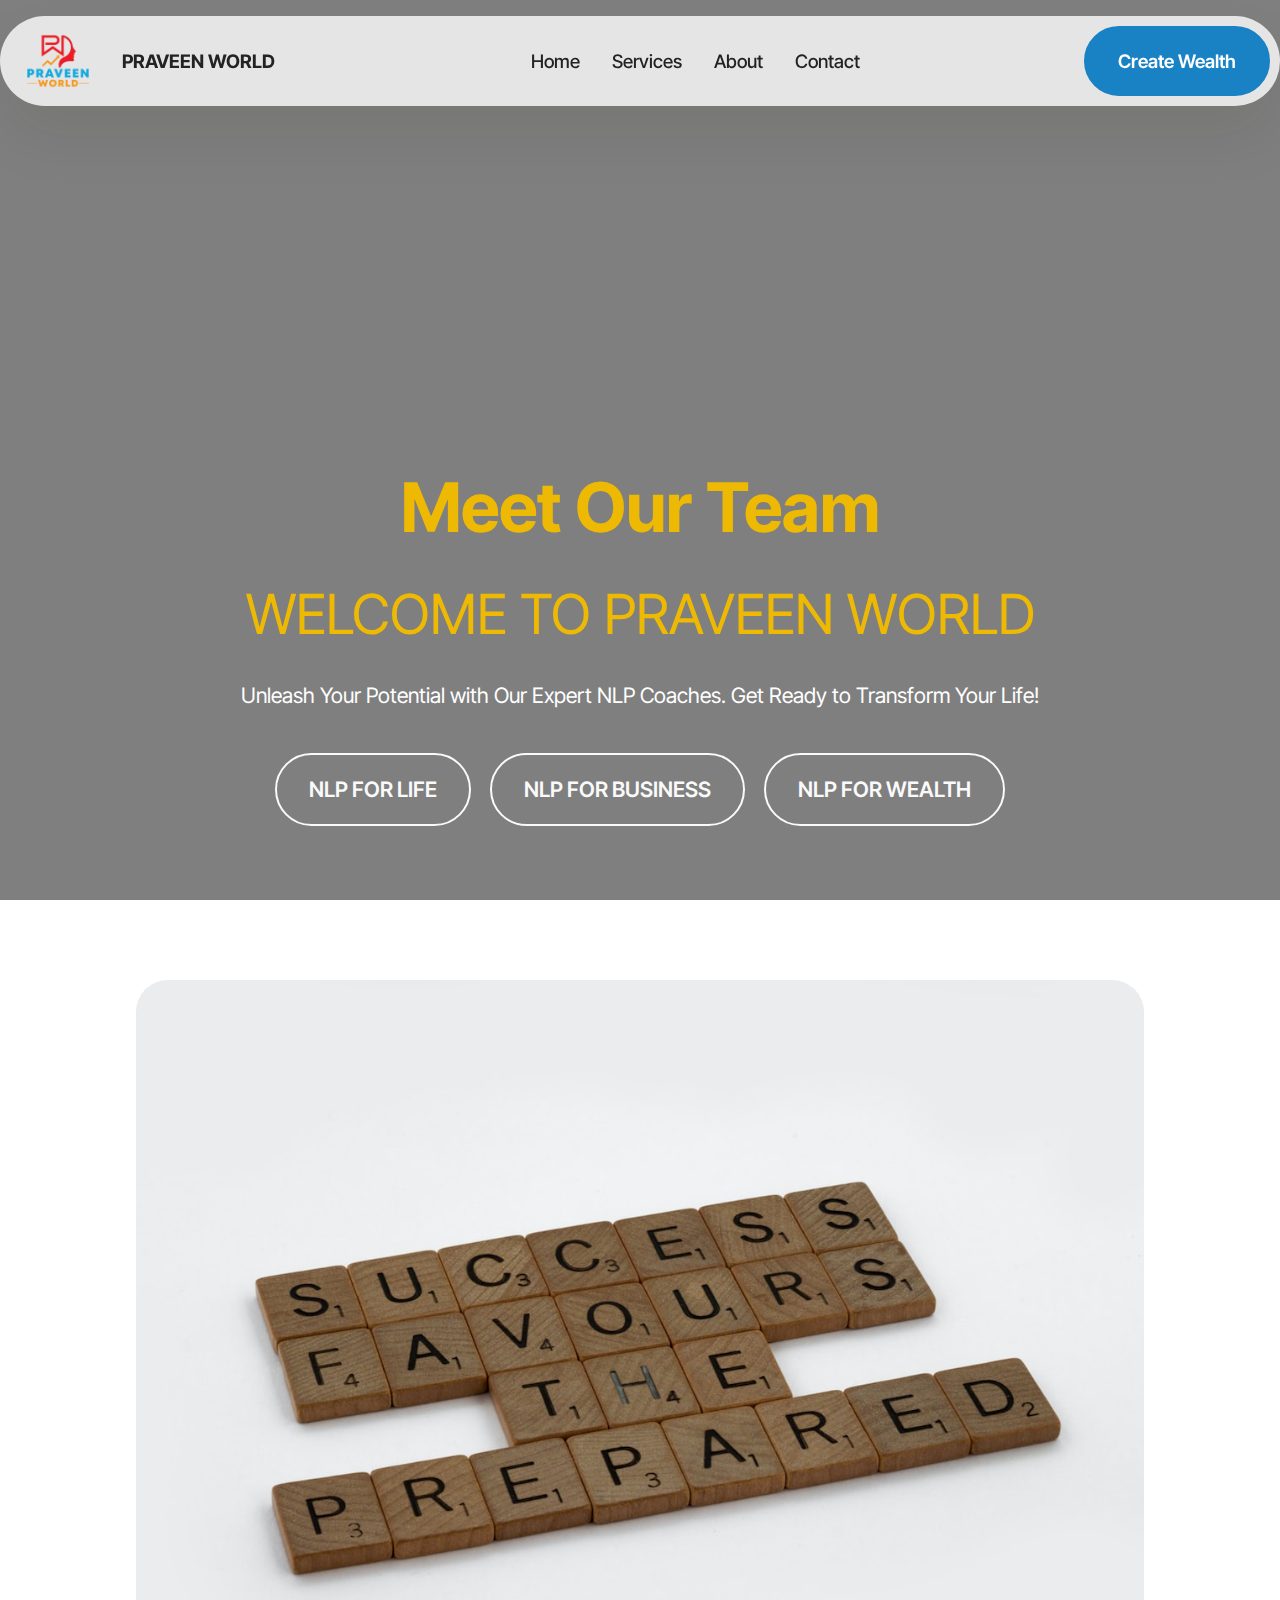
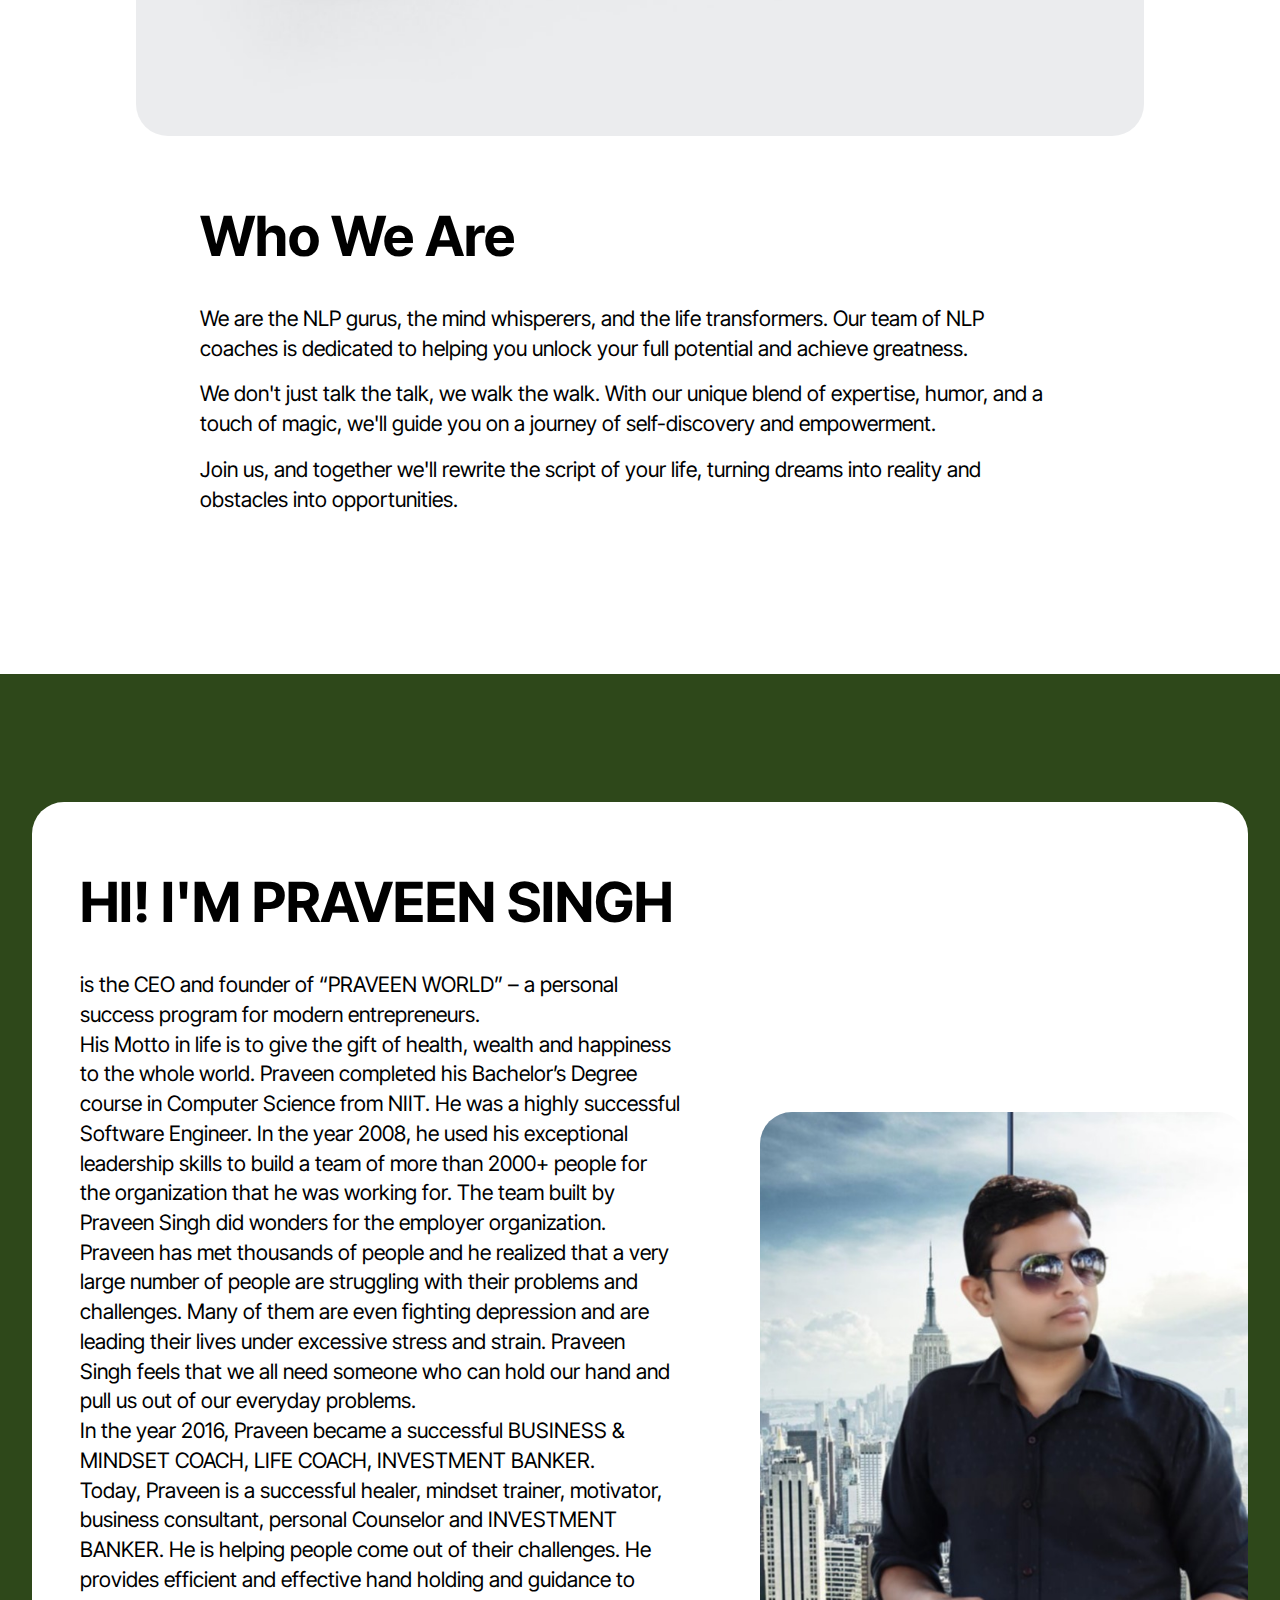
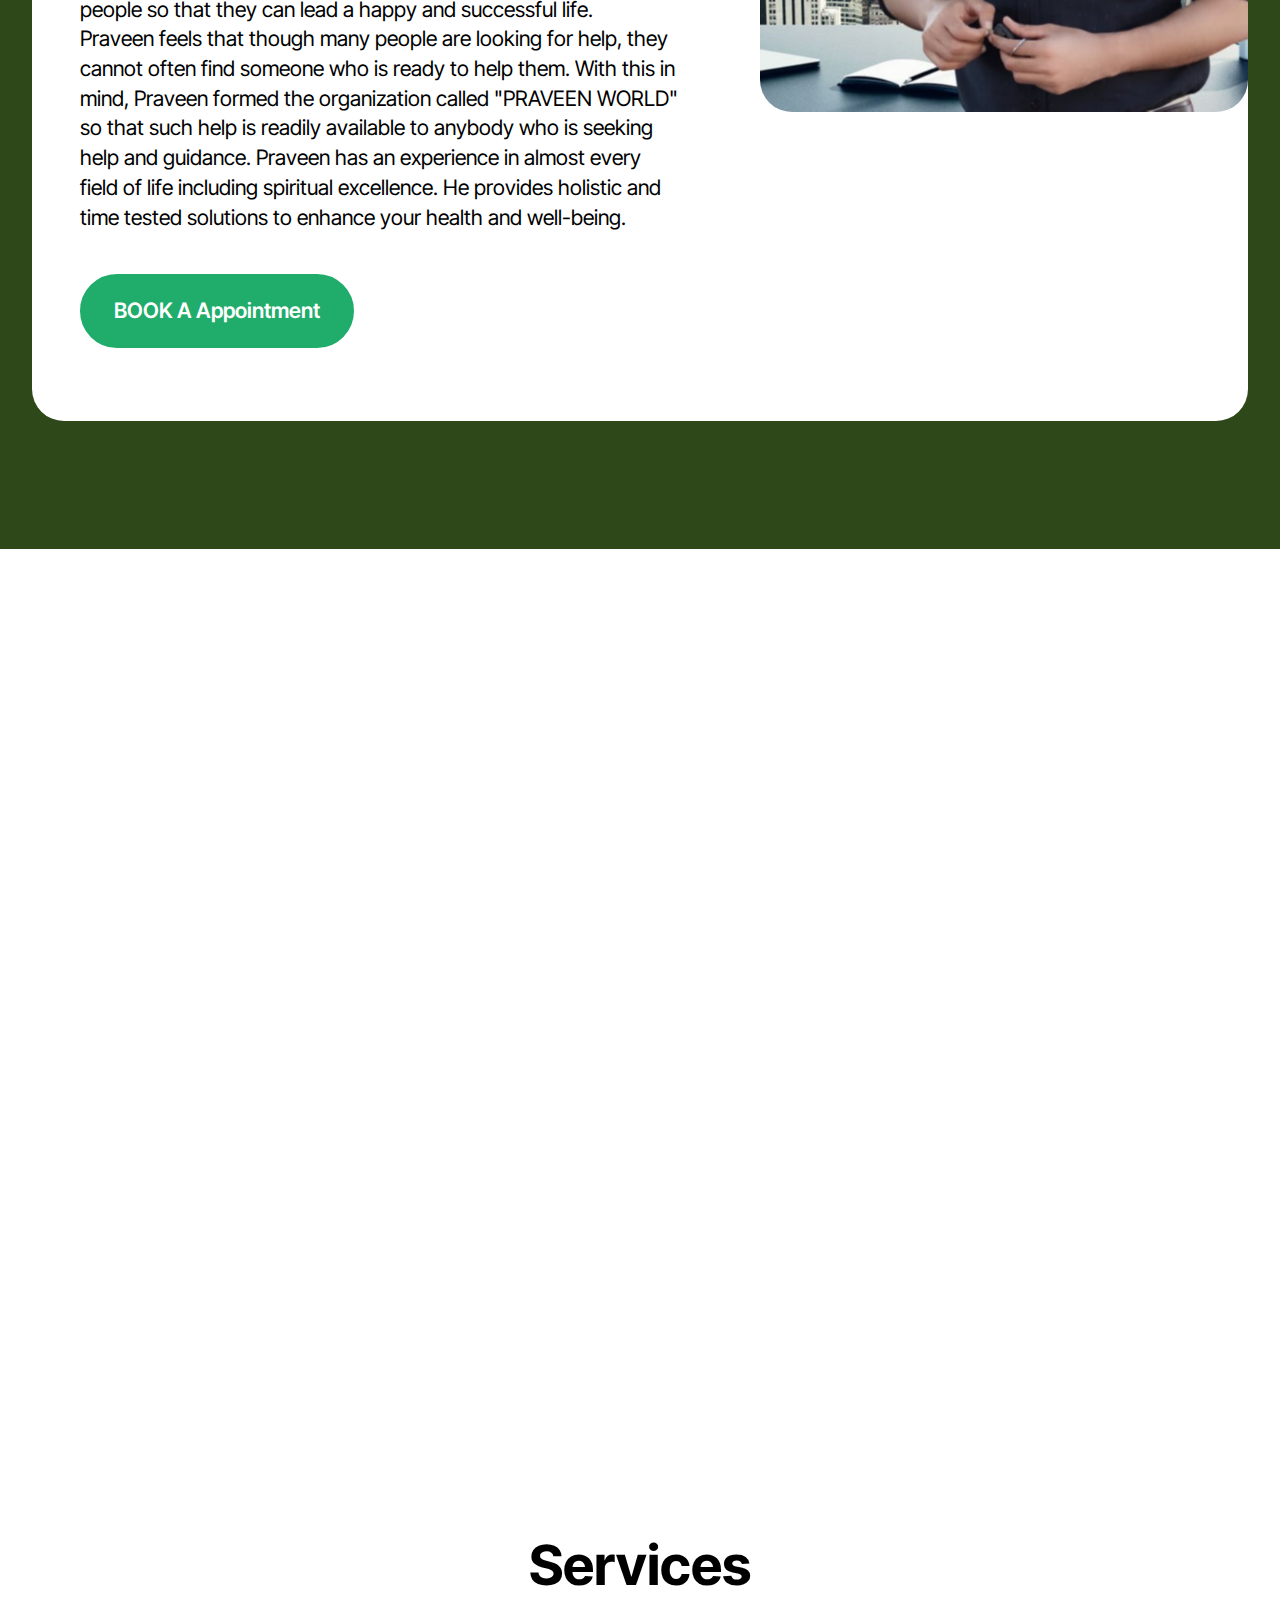
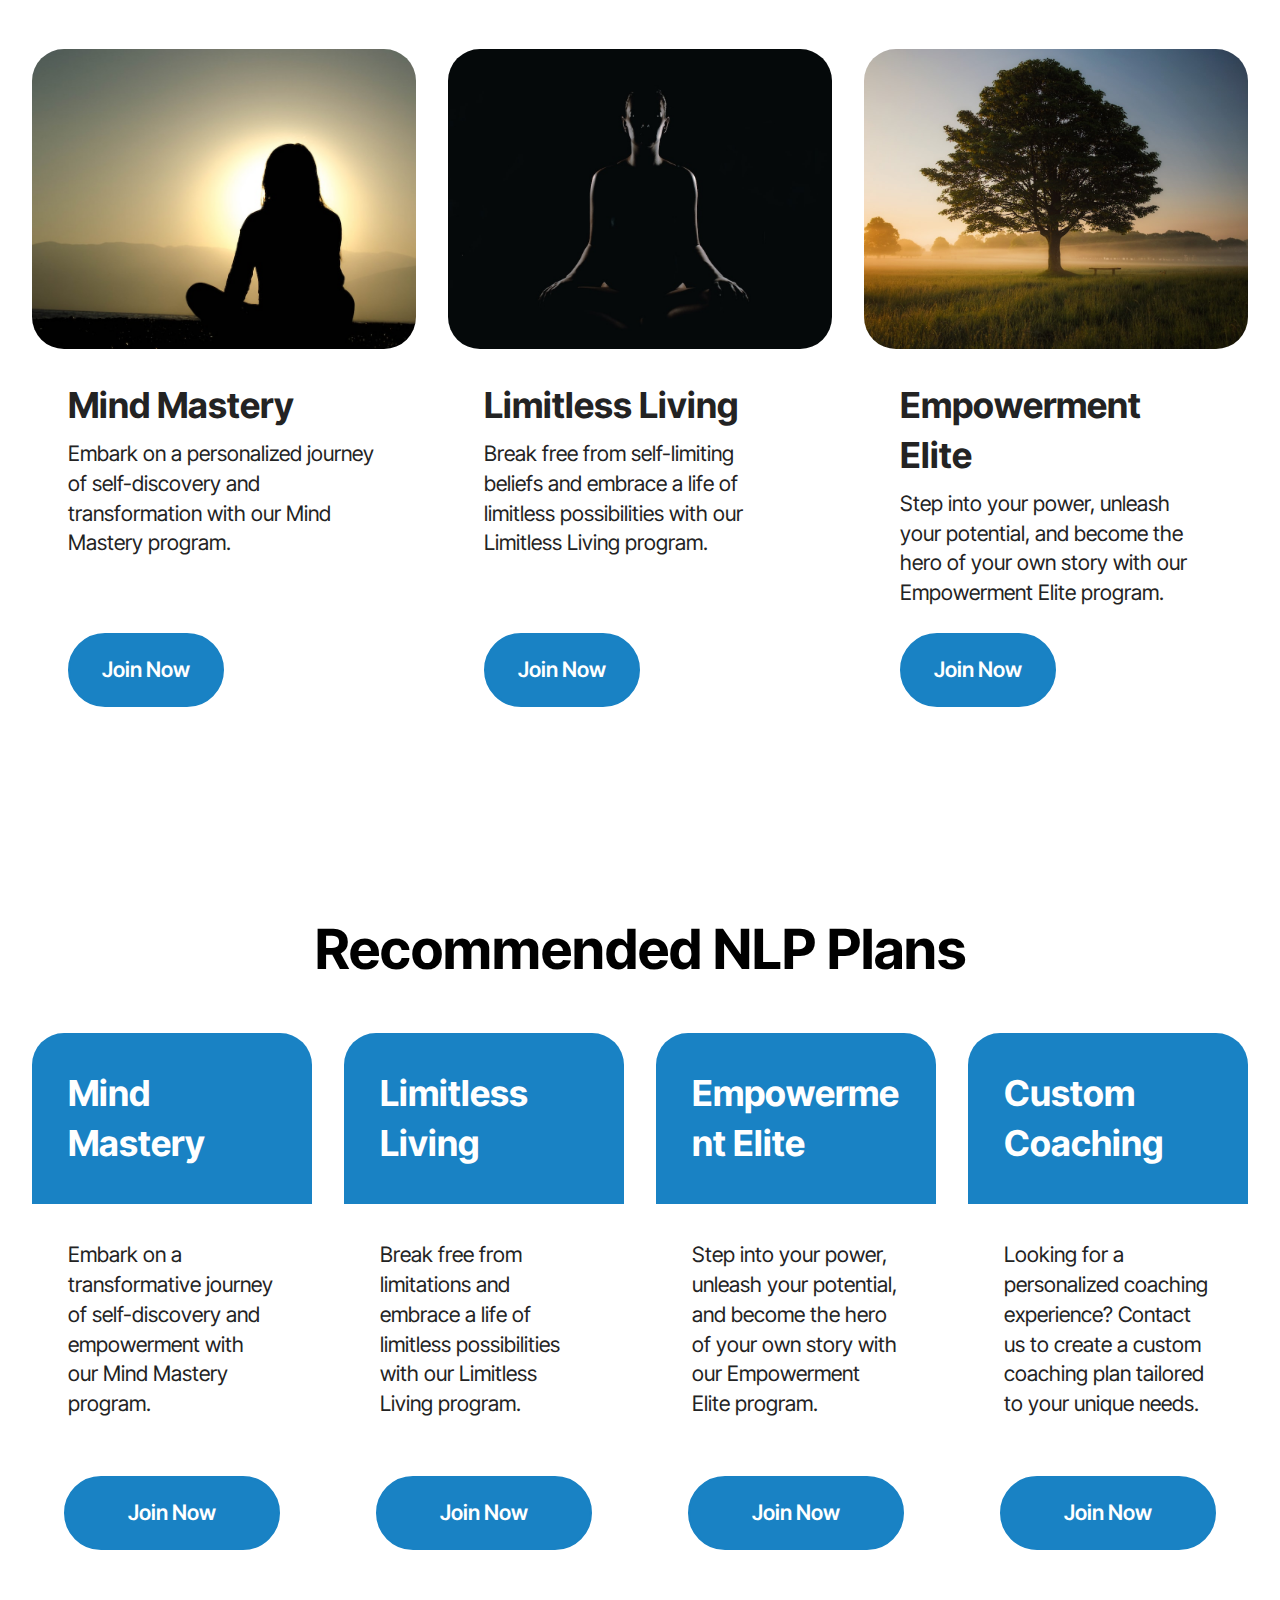
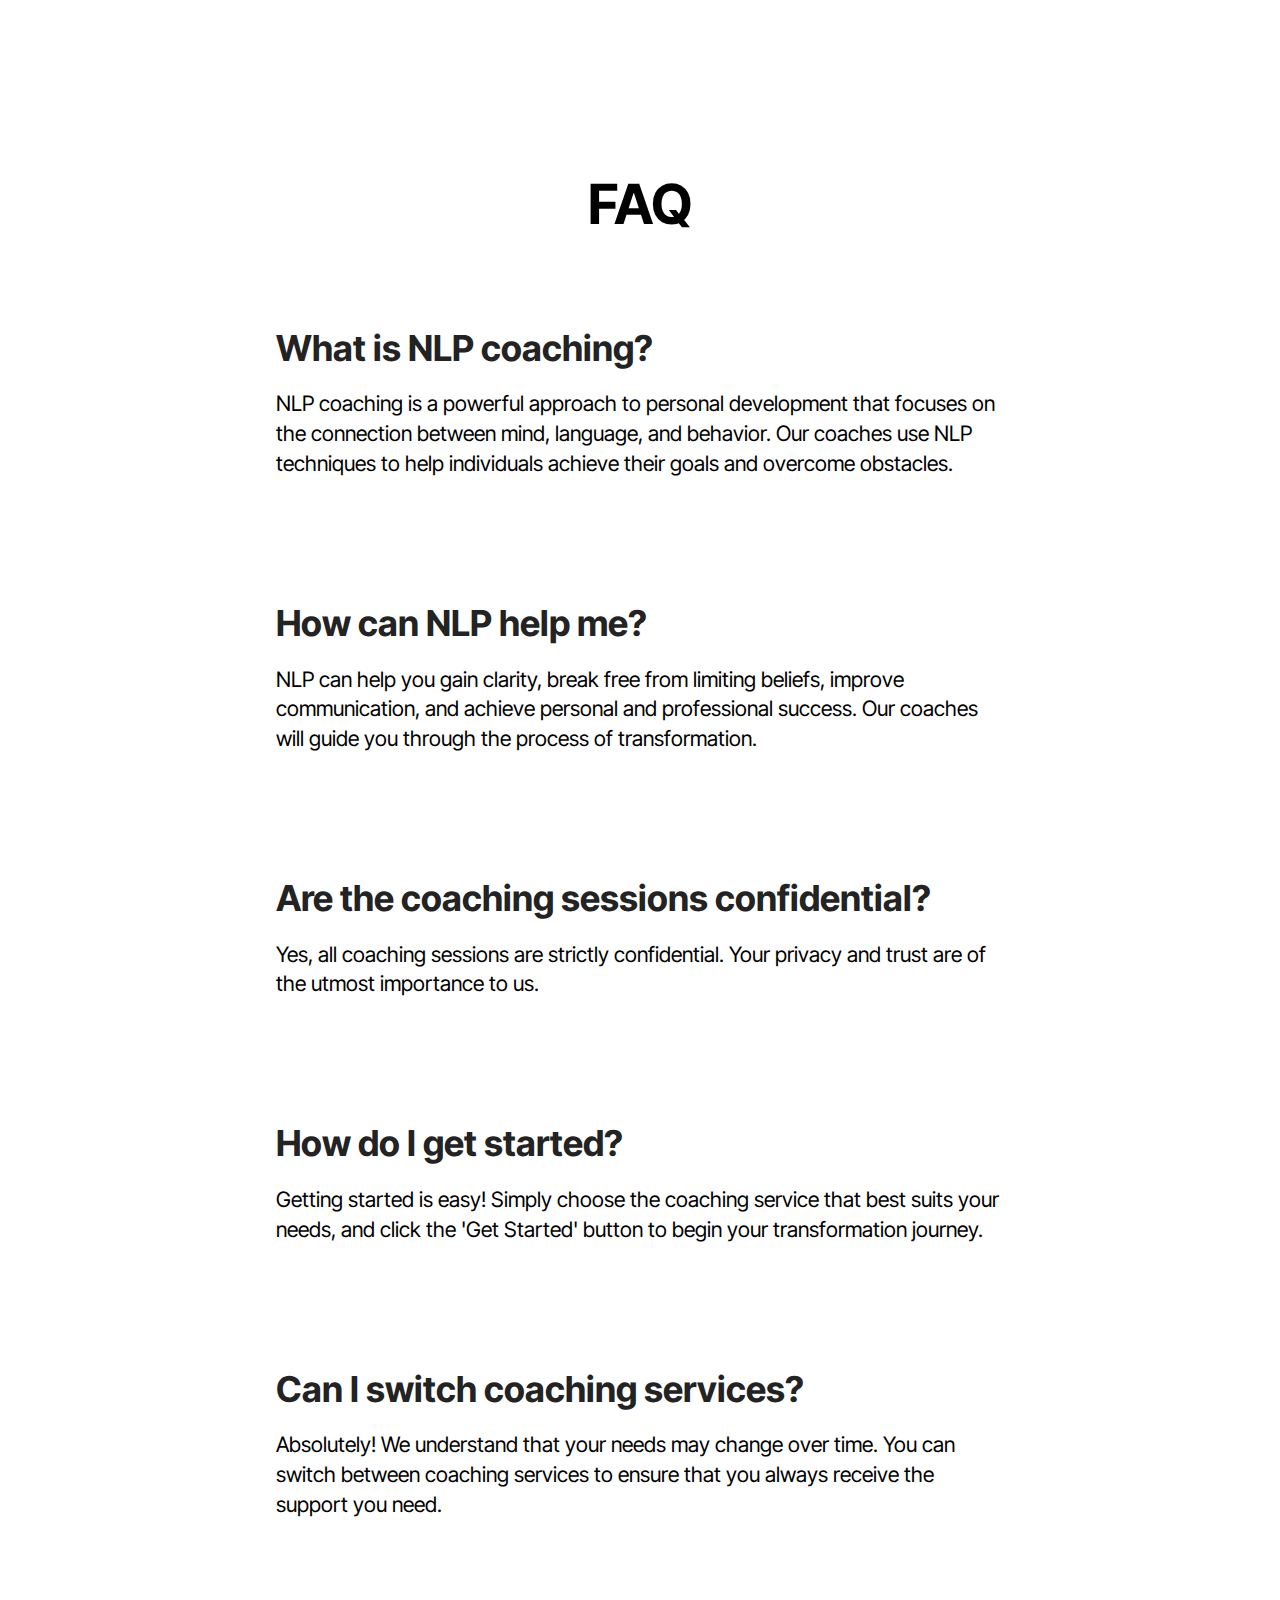
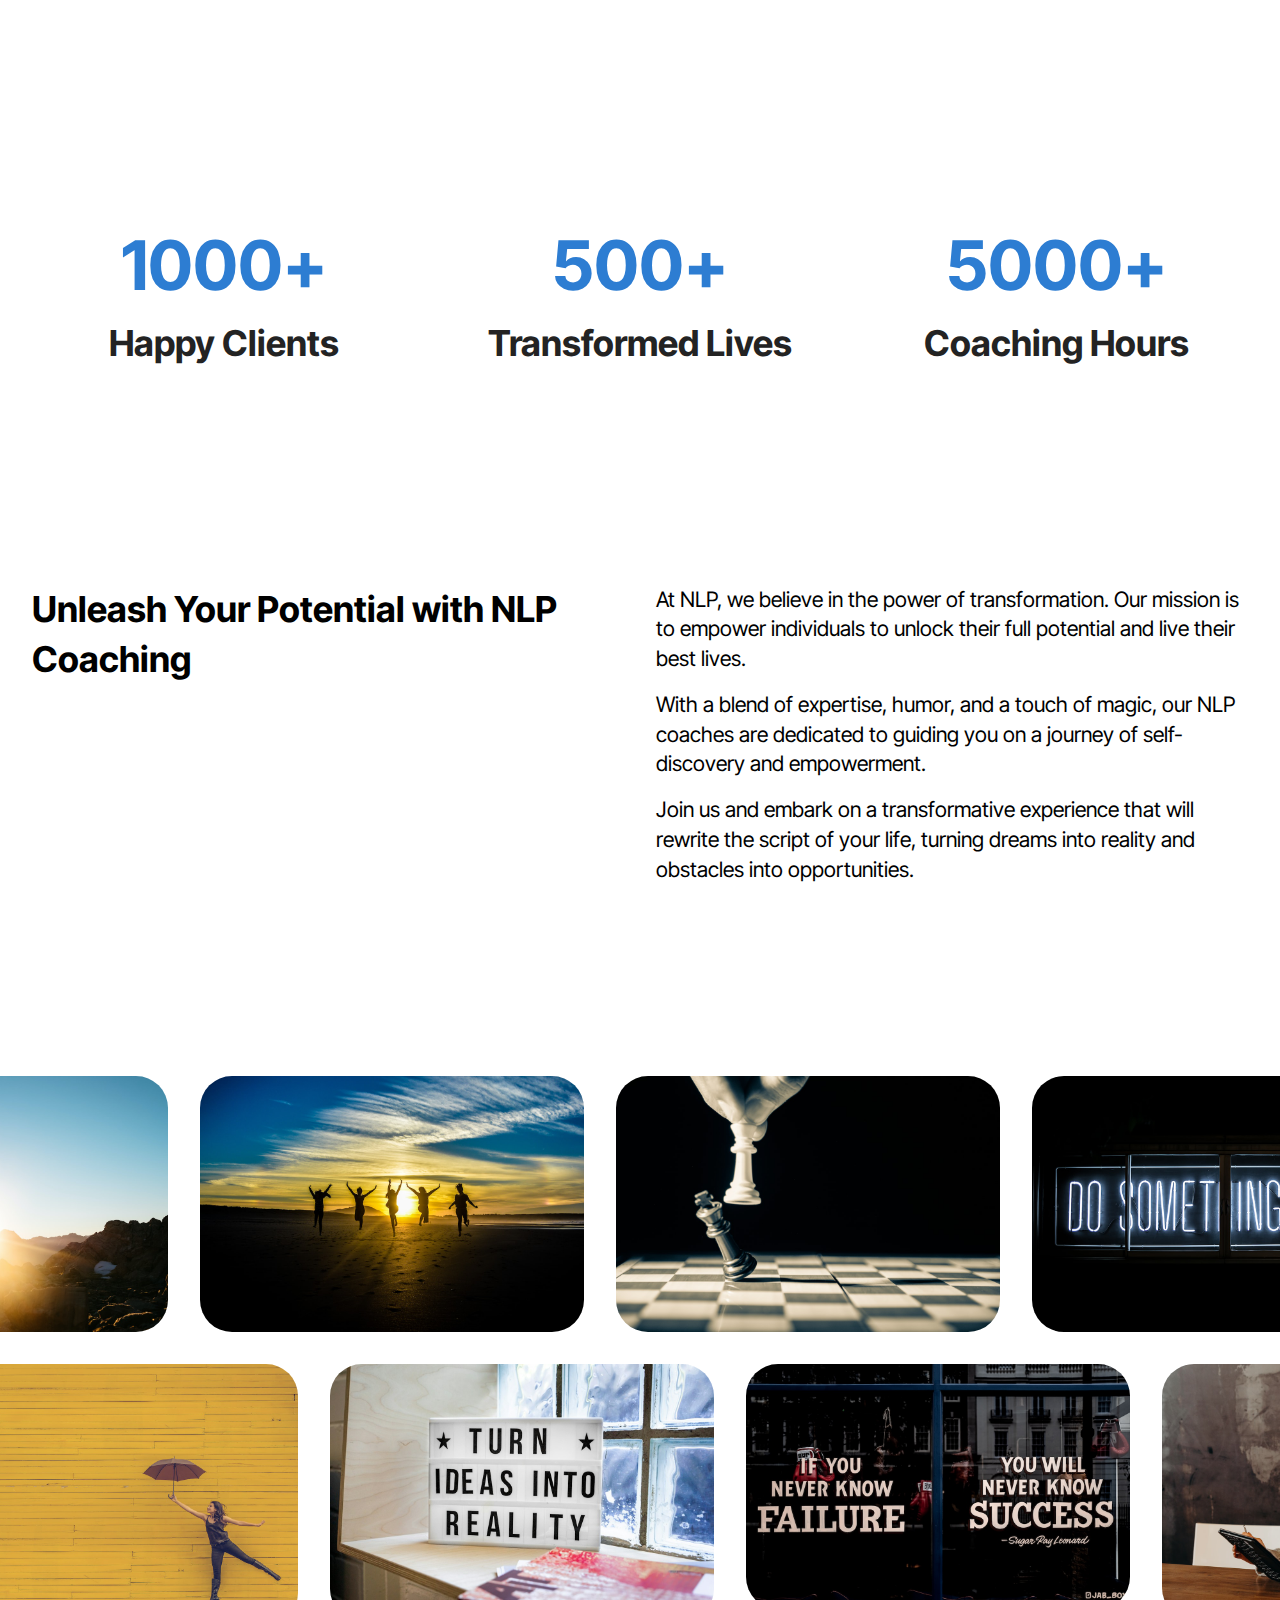
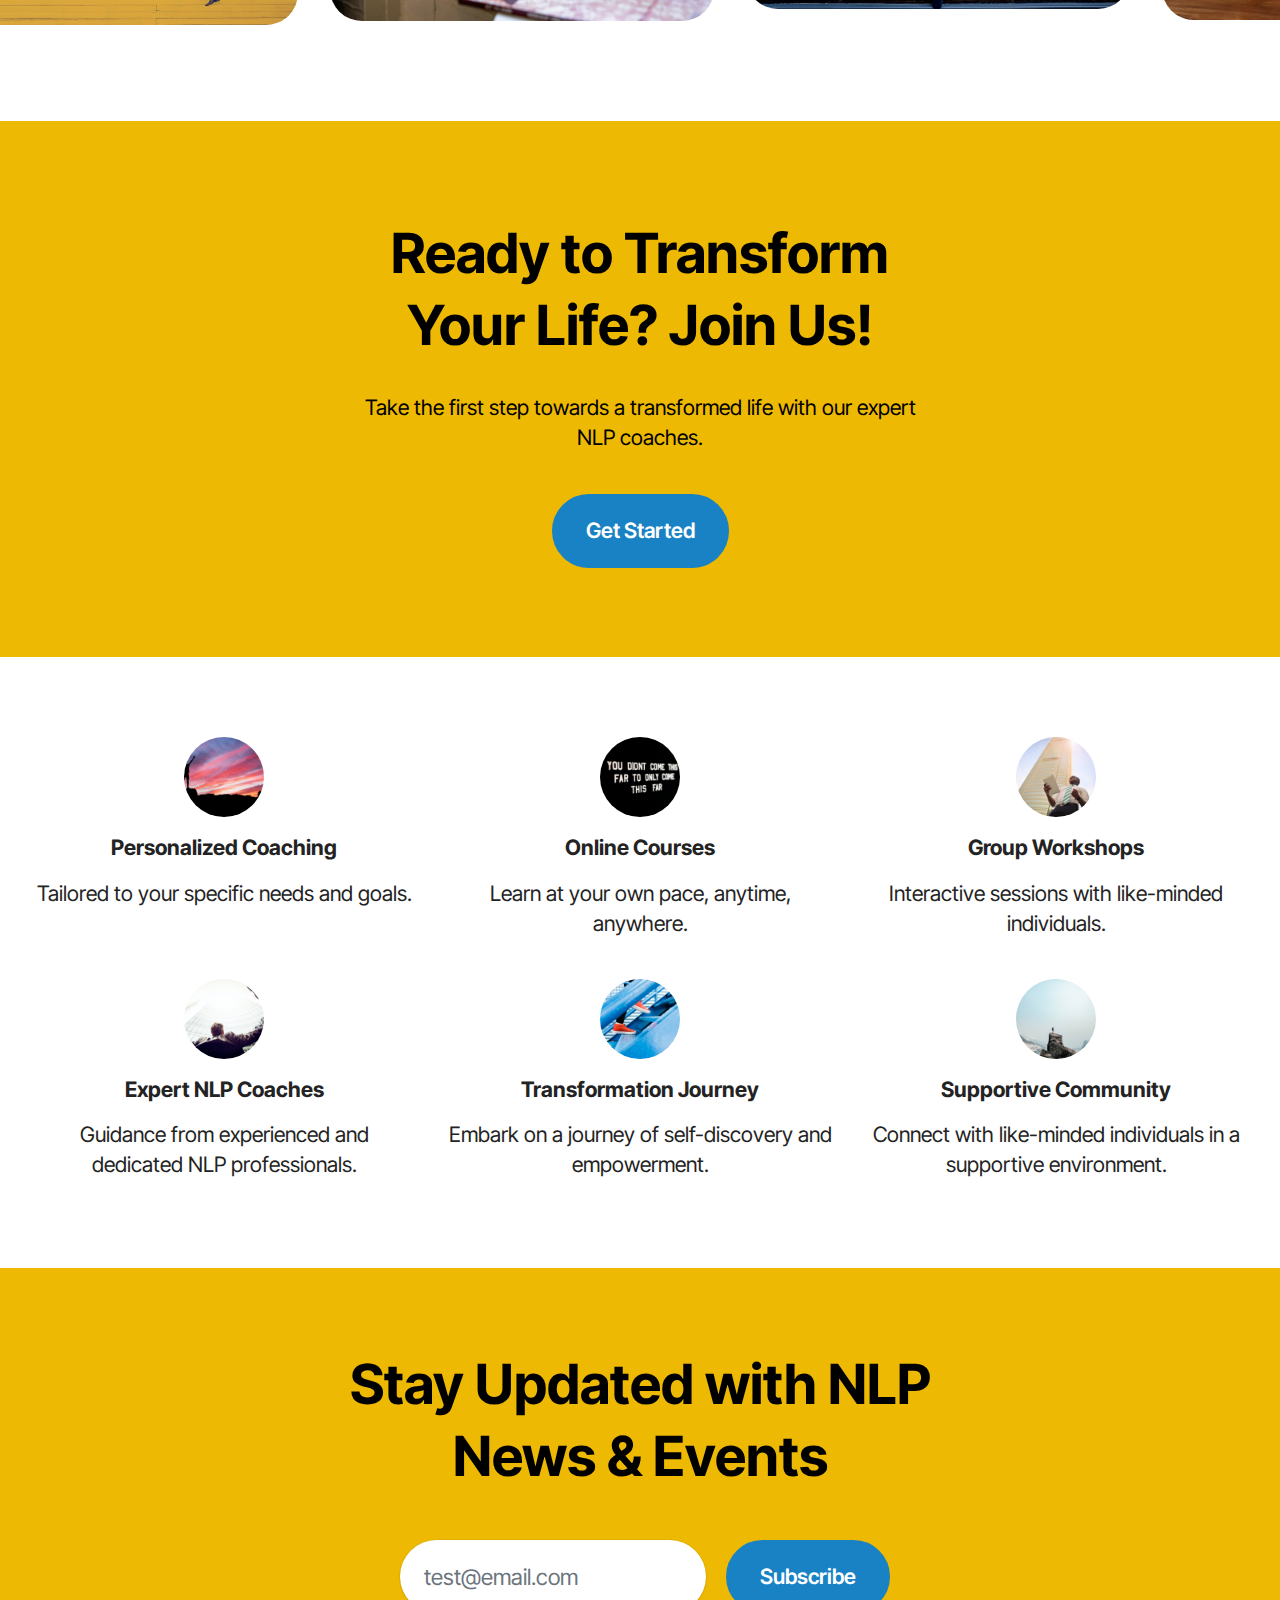
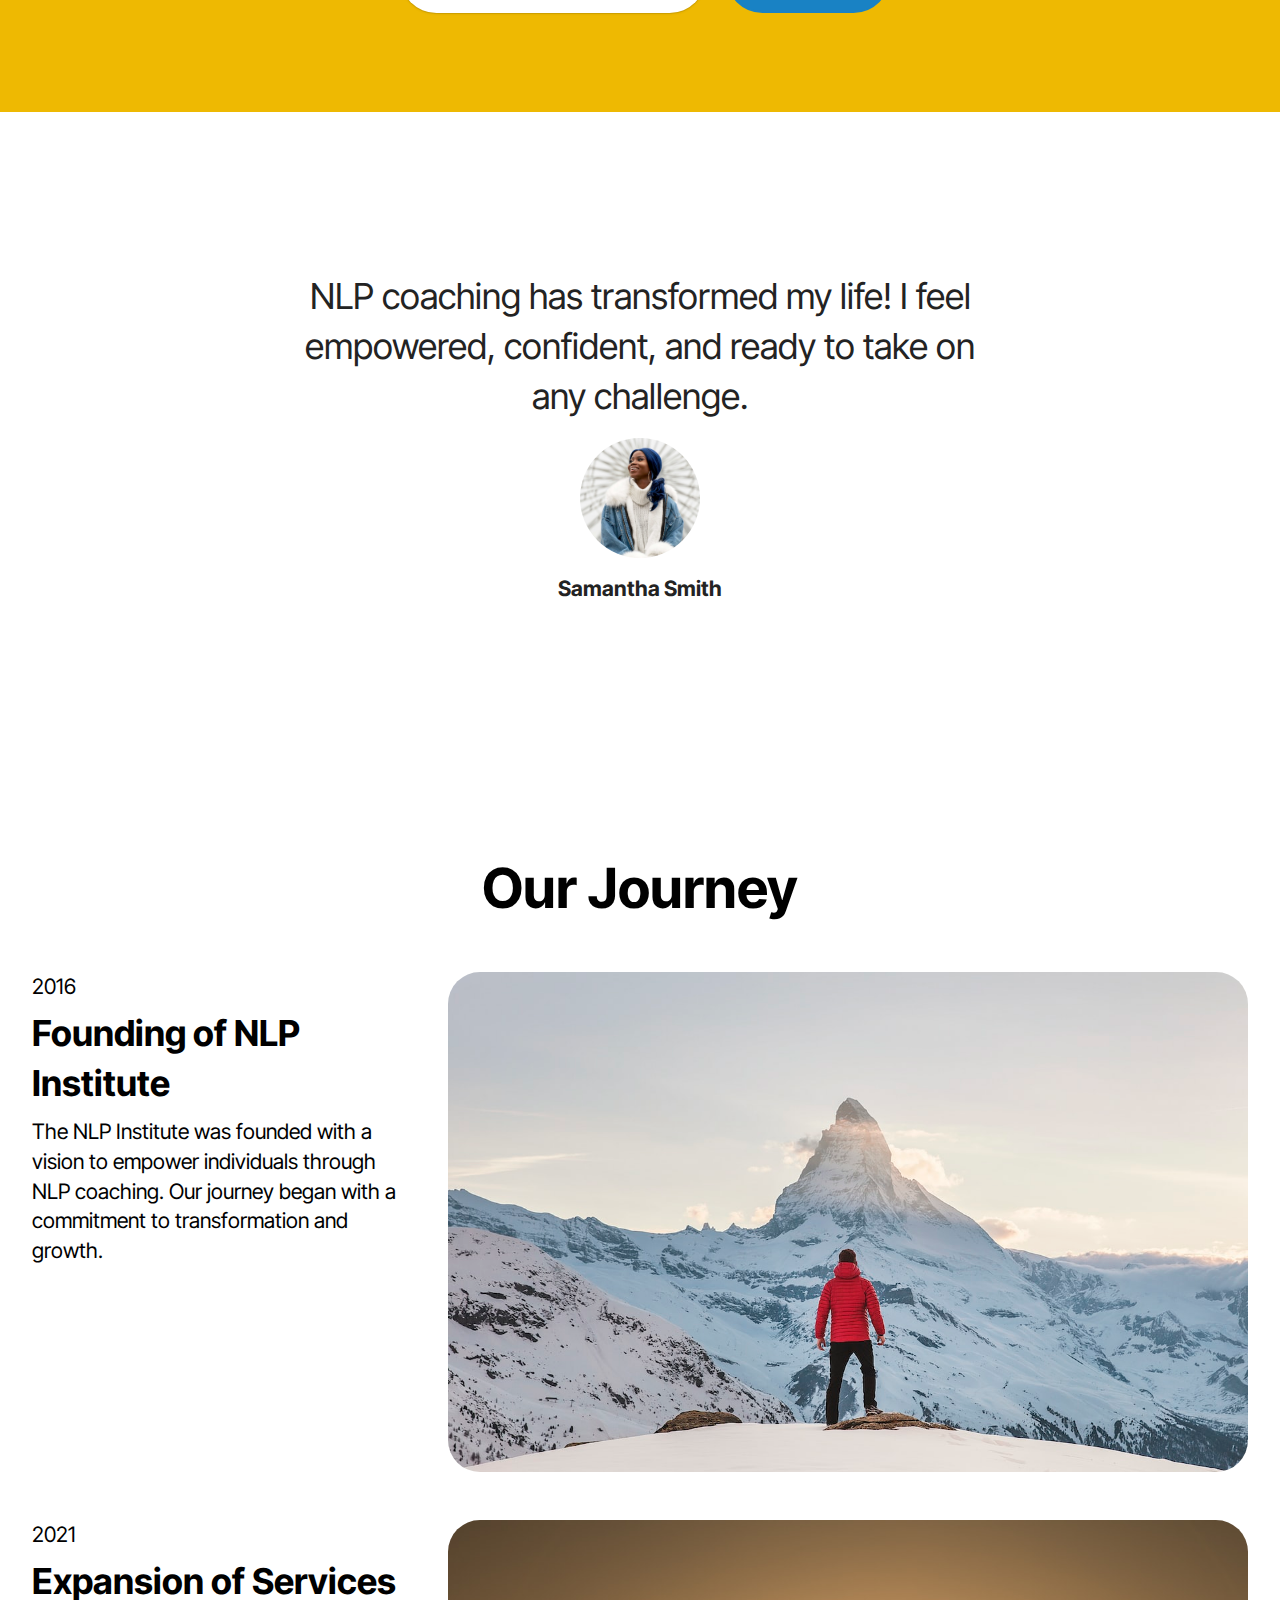
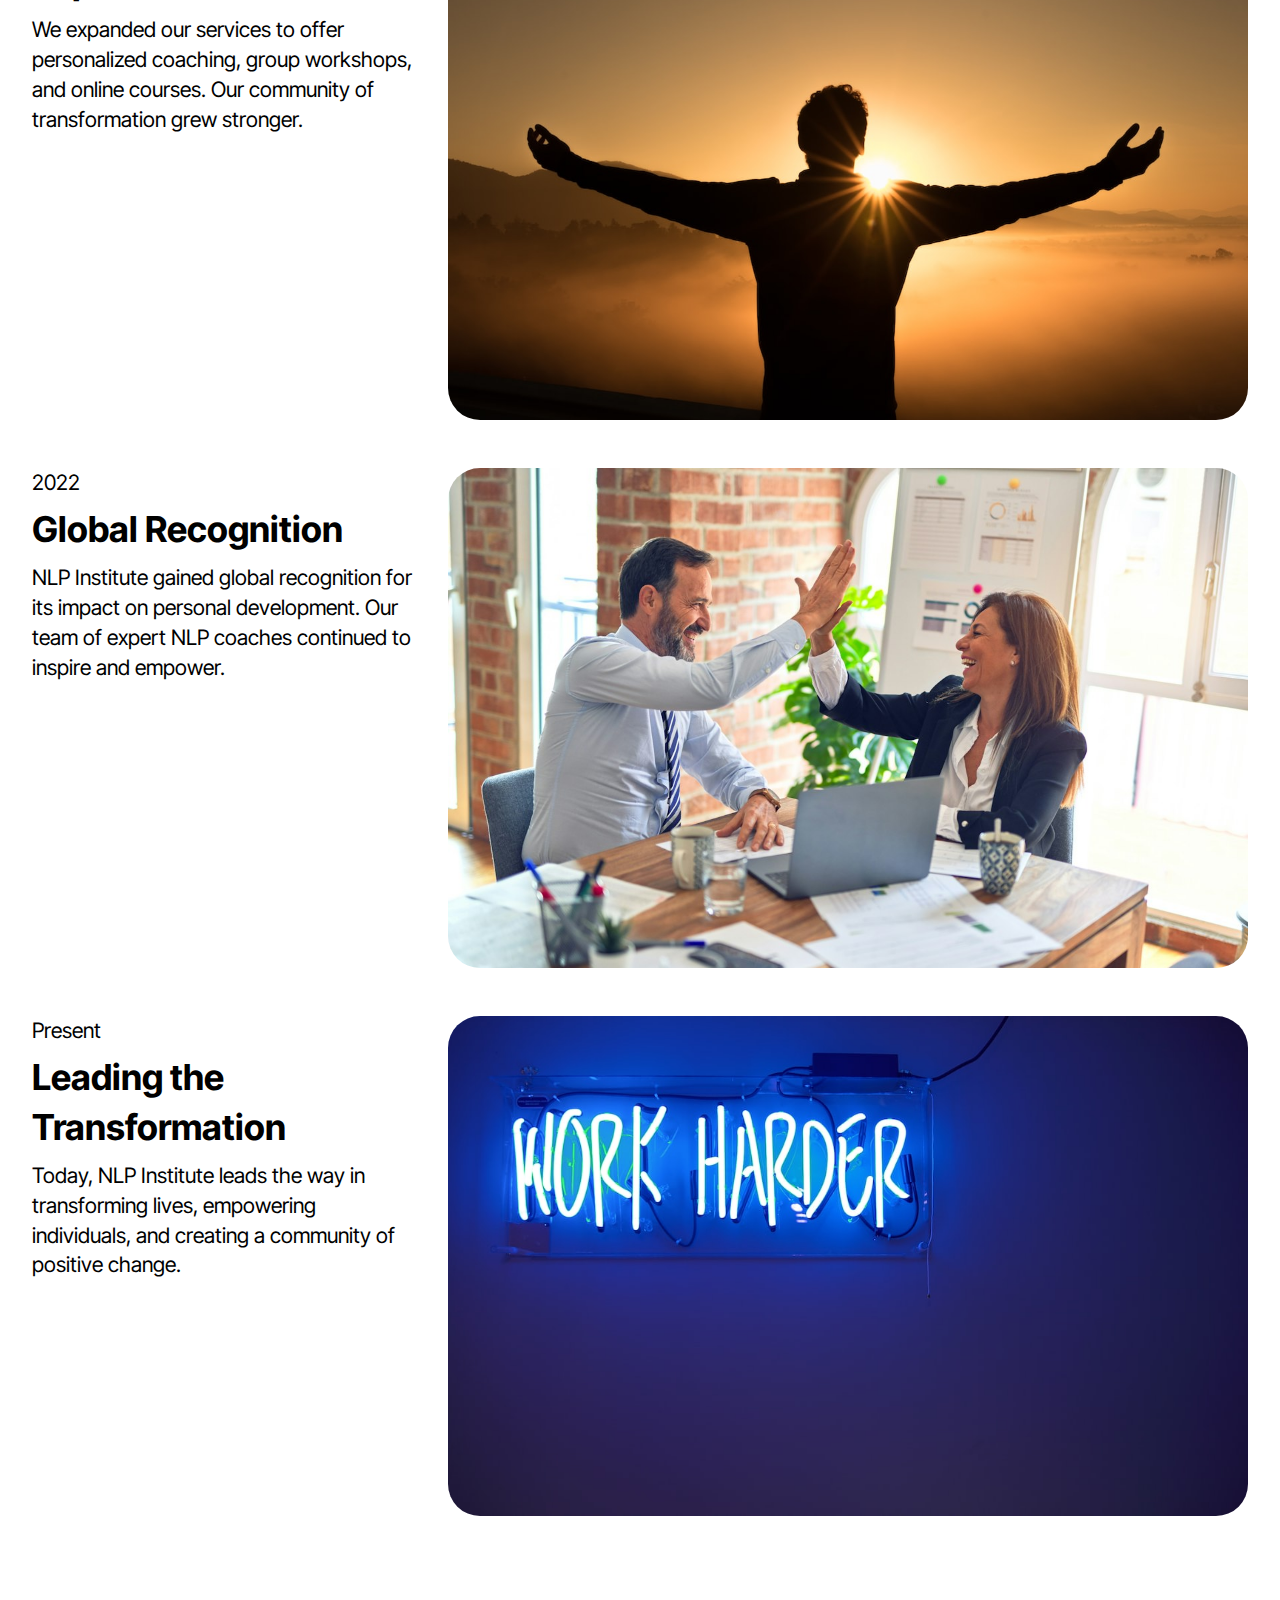
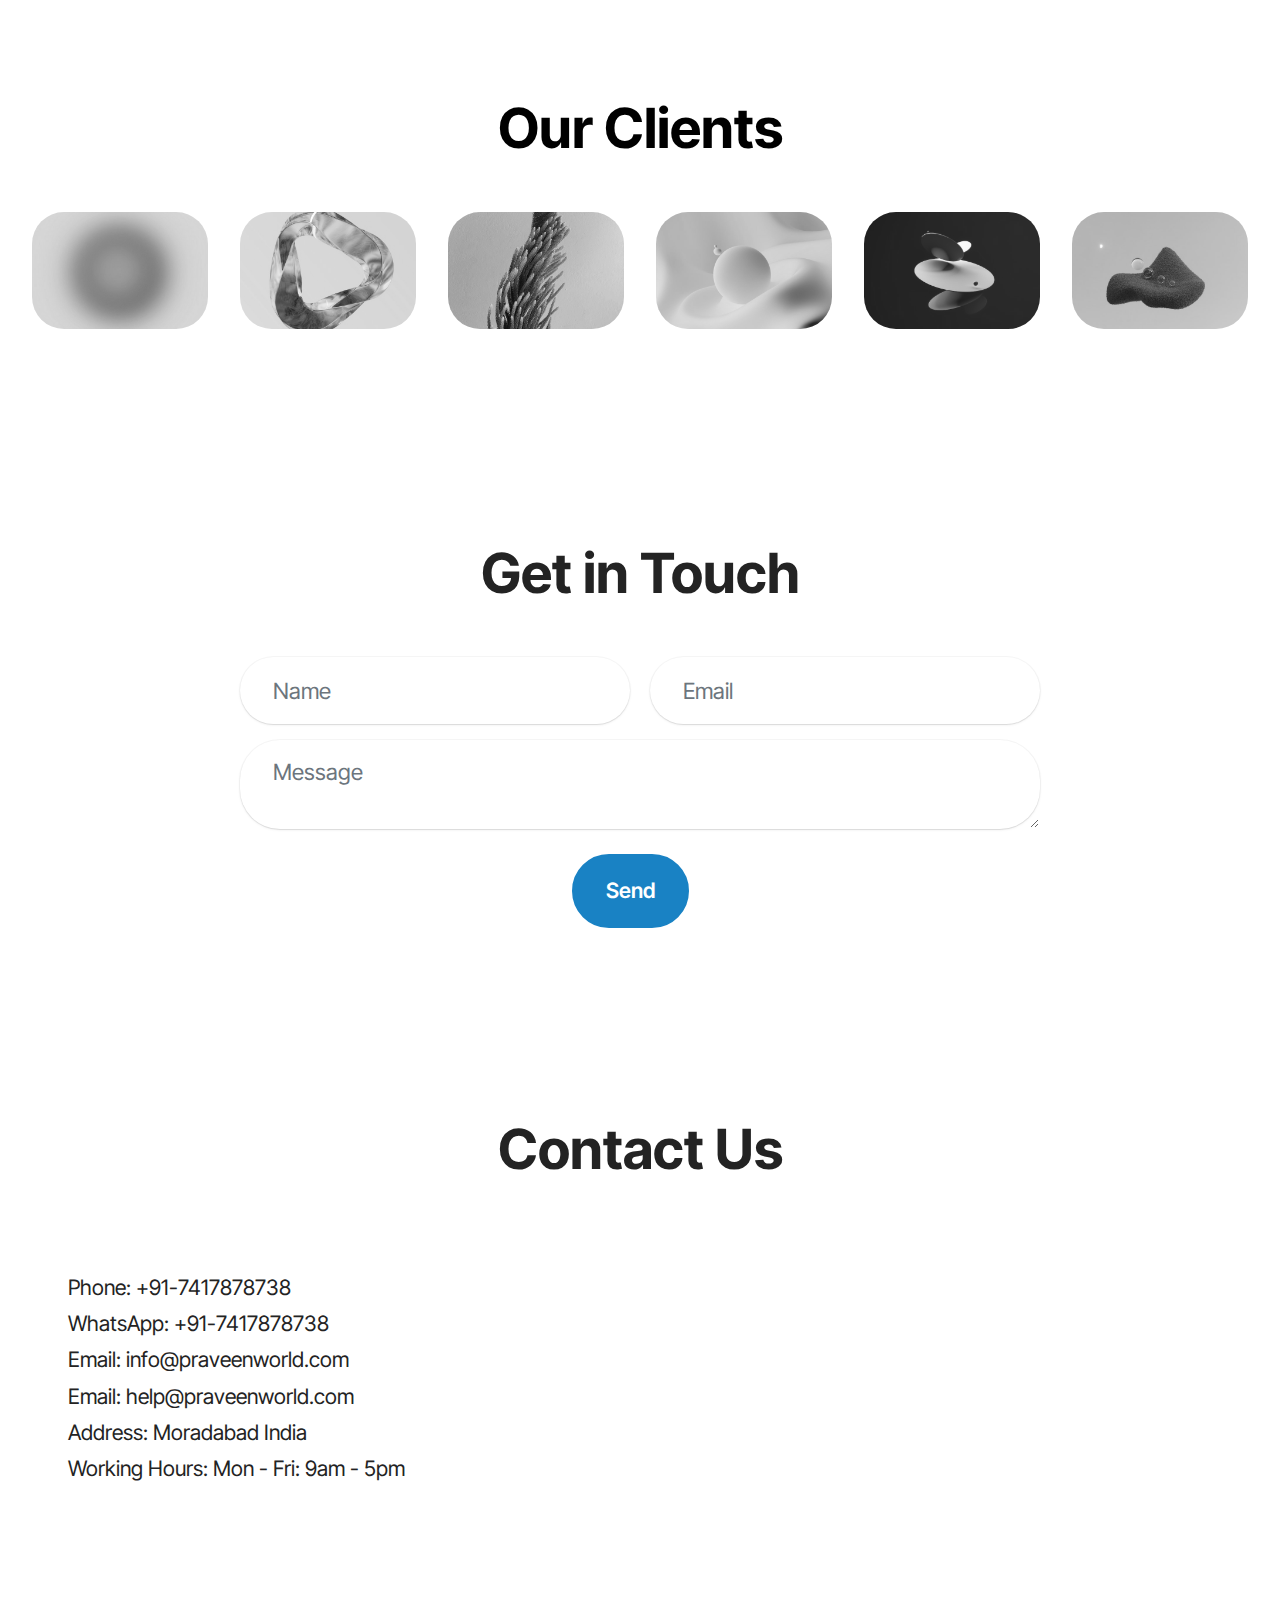
==== commit 2f2e4ddf: "gh-pages" ====
--- a/about.html
+++ b/about.html
@@ -153,7 +153,7 @@
 <br>Today, Praveen is a successful healer, mindset trainer, motivator, business consultant, personal Counselor and INVESTMENT BANKER. He is helping people come out of their challenges. He provides efficient and effective hand holding and guidance to people so that they can lead a happy and successful life.
 <br>Praveen feels that though many people are looking for help, they cannot often find someone who is ready to help them. With this in mind, Praveen formed the organization called "PRAVEEN WORLD" so that such help is readily available to anybody who is seeking help and guidance. Praveen has an experience in almost every field of life including spiritual excellence. He provides holistic and time tested solutions to enhance your health and well-being.<br>
                 </p>
-                <div class="mbr-section-btn mt-3"><a class="btn btn-lg btn-success display-7" href="https://cosmofeed.com/vp/658bde7bf7d9d0001ea4abdf" target="_blank">BOOK A Appointment</a></div>
+                <div class="mbr-section-btn mt-3"><a class="btn btn-lg btn-success display-7" href="https://rzp.io/l/a2rs19FfhP" target="_blank">BOOK A Appointment</a></div>
               </div>
             </div>
           </div>
@@ -171,7 +171,7 @@
     </div>
 </section>
 
-<section data-bs-version="5.1" class="pricing02 cid-tZKSlxOPAw" id="pricing02-1o">
+<section data-bs-version="5.1" class="pricing02 cid-u1stcHKgCD" id="pricing02-1s">
     
     
     <div class="container-fluid">
@@ -198,7 +198,7 @@
                         </h5>
                         
                         <p class="mbr-text mbr-fonts-style display-7">Embark on a personalized journey of self-discovery and transformation with our Mind Mastery program.</p>
-                        <div class="mbr-section-btn item-footer"><a href="https://cosmofeed.com/vp/658bde7bf7d9d0001ea4abdf" class="btn item-btn btn-primary display-7" target="_blank">Join Now</a></div>
+                        <div class="mbr-section-btn item-footer"><a href="https://rzp.io/l/sCEiltBA" class="btn item-btn btn-primary display-7" target="_blank">Join Now</a></div>
                     </div>
 
                 </div>
@@ -214,7 +214,7 @@
                         </h5>
                         
                         <p class="mbr-text mbr-fonts-style display-7">Break free from self-limiting beliefs and embrace a life of limitless possibilities with our Limitless Living program.</p>
-                        <div class="mbr-section-btn item-footer"><a href="https://cosmofeed.com/vp/658bde7bf7d9d0001ea4abdf" class="btn item-btn btn-primary display-7" target="_blank">Join Now</a></div>
+                        <div class="mbr-section-btn item-footer"><a href="https://rzp.io/l/j9ceN1Cln" class="btn item-btn btn-primary display-7" target="_blank">Join Now</a></div>
                     </div>
                 </div>
             </div>
@@ -229,15 +229,15 @@
                         </h5>
                         
                         <p class="mbr-text mbr-fonts-style display-7">Step into your power, unleash your potential, and become the hero of your own story with our Empowerment Elite program.</p>
-                        <div class="mbr-section-btn item-footer"><a href="https://cosmofeed.com/vp/658bde7bf7d9d0001ea4abdf" class="btn item-btn btn-primary display-7" target="_blank">Join Now</a></div>
-                    </div>
-                </div>
-            </div>
-        </div>
-    </div>
-</section>
-
-<section data-bs-version="5.1" class="pricing1 cid-tZKSfphBRl" id="pricing01-1n">
+                        <div class="mbr-section-btn item-footer"><a href="https://rzp.io/l/oqpmKkplXP" class="btn item-btn btn-primary display-7" target="_blank">Join Now</a></div>
+                    </div>
+                </div>
+            </div>
+        </div>
+    </div>
+</section>
+
+<section data-bs-version="5.1" class="pricing1 cid-u1ssXVKDeH" id="pricing01-1r">
     
     
     <div class="container-fluid">
@@ -257,13 +257,12 @@
                         <h5 class="item-title mbr-fonts-style mb-0 display-5">
                             <strong>Mind Mastery</strong>
                         </h5>
-                        <h6 class="item-subtitle mbr-fonts-style mt-0 mb-0 display-7"><strong>₹40k</strong>/One-Time Payment
-                        </h6>
+                        
                     </div>
                     <div class="item-content">
                         <p class="mbr-text mbr-fonts-style display-7">Embark on a transformative journey of self-discovery and empowerment with our Mind Mastery program.</p>
                     </div>
-                    <div class="mbr-section-btn item-footer"><a href="https://cosmofeed.com/vp/658bde7bf7d9d0001ea4abdf" class="btn item-btn btn-primary display-7" target="_blank">Join Now</a></div>
+                    <div class="mbr-section-btn item-footer"><a href="https://rzp.io/l/sCEiltBA" class="btn item-btn btn-primary display-7" target="_blank">Join Now</a></div>
                 </div>
             </div>
             <div class="item features-without-image col-12 col-md-6 col-lg-3 item-mb">
@@ -272,13 +271,12 @@
                         <h5 class="item-title mbr-fonts-style mb-0 display-5">
                             <strong>Limitless Living</strong>
                         </h5>
-                        <h6 class="item-subtitle mbr-fonts-style mt-0 mb-0 display-7"><strong>₹ 45k</strong>/One-Time Payment
-                        </h6>
+                        
                     </div>
                     <div class="item-content">
                         <p class="mbr-text mbr-fonts-style display-7">Break free from limitations and embrace a life of limitless possibilities with our Limitless Living program.</p>
                     </div>
-                    <div class="mbr-section-btn item-footer"><a href="https://cosmofeed.com/vp/658bde7bf7d9d0001ea4abdf" class="btn item-btn btn-primary display-7" target="_blank">Join Now</a></div>
+                    <div class="mbr-section-btn item-footer"><a href="https://rzp.io/l/j9ceN1Cln" class="btn item-btn btn-primary display-7" target="_blank">Join Now</a></div>
                 </div>
             </div>
 
@@ -288,13 +286,12 @@
                         <h5 class="item-title mbr-fonts-style mb-0 display-5">
                             <strong>Empowerment Elite</strong>
                         </h5>
-                        <h6 class="item-subtitle mbr-fonts-style mt-0 mb-0 display-7"><strong>₹ 45k</strong>/One-Time Payment
-                        </h6>
+                        
                     </div>
                     <div class="item-content">
                         <p class="mbr-text mbr-fonts-style display-7">Step into your power, unleash your potential, and become the hero of your own story with our Empowerment Elite program.</p>
                     </div>
-                    <div class="mbr-section-btn item-footer"><a href="https://cosmofeed.com/vp/658bde7bf7d9d0001ea4abdf" class="btn item-btn btn-primary display-7" target="_blank">Join Now</a></div>
+                    <div class="mbr-section-btn item-footer"><a href="https://rzp.io/l/oqpmKkplXP" class="btn item-btn btn-primary display-7" target="_blank">Join Now</a></div>
                 </div>
             </div>
 
@@ -304,14 +301,12 @@
                         <h5 class="item-title mbr-fonts-style mb-0 display-5">
                             <strong>Custom Coaching</strong>
                         </h5>
-                        <h6 class="item-subtitle mbr-fonts-style mt-0 mb-0 display-7">
-                            <strong>Contact Us</strong>/Session Payment
-                        </h6>
+                        
                     </div>
                     <div class="item-content">
                         <p class="mbr-text mbr-fonts-style display-7">Looking for a personalized coaching experience? Contact us to create a custom coaching plan tailored to your unique needs.</p>
                     </div>
-                    <div class="mbr-section-btn item-footer"><a href="https://cosmofeed.com/vp/658bde7bf7d9d0001ea4abdf" class="btn item-btn btn-primary display-7" target="_blank">Join Now</a></div>
+                    <div class="mbr-section-btn item-footer"><a href="https://rzp.io/l/a2rs19FfhP" class="btn item-btn btn-primary display-7" target="_blank">Join Now</a></div>
                 </div>
             </div>
         </div>
@@ -501,9 +496,7 @@
                 </h1>
                 
                 <p class="mbr-fonts-style mbr-text mbr-white mb-4 display-7">Take the first step towards a transformed life with our expert NLP coaches.</p>
-                <div class="mbr-section-btn">
-                    <a class="btn btn-primary display-7" href="https://mobiri.se">Get Started</a>
-                </div>
+                <div class="mbr-section-btn"><a class="btn btn-primary display-7" href="services.html">Get Started</a></div>
             </div>
         </div>
     </div>
@@ -643,7 +636,7 @@
                 </div>
 
                 <div class="text-wrapper align-left" data-form-type="formoid">
-                    <form action="https://mobirise.eu/" method="POST" class="mbr-form form-with-styler" data-form-title="Form Name"><input type="hidden" name="email" data-form-email="true" value="F3Zoxq8+LaMf+Dk7ufI/RV3lcM5gEhkT0z7XkPJPalcl8IdWpmkcX8vwahHgqtCvF+D7fLNx9/e8xEtxwndxatTvfHOAv2twBF5hoqX3tTFPG41eMW1uetoVbQ5scITj">
+                    <form action="https://mobirise.eu/" method="POST" class="mbr-form form-with-styler" data-form-title="Form Name"><input type="hidden" name="email" data-form-email="true" value="Fnufl4hEU6Bo1njg5d7I3jzHKbEYZe3YVce4Ftj60ZFxVTnT4aPN8a9R9853lfletNHb3+bN2fF7a3KzxA1mWErXvKi2w4cAYXZma1TPgGtNDJBcLaXu3ZXNR2praSvM">
                         <div class="row">
                             <div hidden="hidden" data-form-alert="" class="alert alert-success col-12">Thanks for filling out the form!</div>
                             <div hidden="hidden" data-form-alert-danger="" class="alert alert-danger col-12">
@@ -842,7 +835,7 @@
         </div>
         <div class="row justify-content-center">
             <div class="col-lg-8 mx-auto mbr-form" data-form-type="formoid">
-                <form action="https://mobirise.eu/" method="POST" class="mbr-form form-with-styler" data-form-title="Form Name"><input type="hidden" name="email" data-form-email="true" value="G67AD2SOuGjahyPIObJun79ZKydkAuOx4xLCW5aHC89wL7mrhEQT0zJ6haChmGAembaAsFQTR2XjtnpzKpOfAhc0bgoKBsaIddXa0Wy0HRJJerrtuA3H2zEfyFQ6sY0S">
+                <form action="https://mobirise.eu/" method="POST" class="mbr-form form-with-styler" data-form-title="Form Name"><input type="hidden" name="email" data-form-email="true" value="lJWVczls4zVgs6PPeHGtDcnopBkPVLjn/8aY2crdrcLHFCyKtLn9k48/D6/nW/Rx1JsU5JVkuJ+22Zf6CFFXadg1LOPC8bj4YV+el7If2lT3lT+99qJmM8cMXvht2oQp">
                     <div class="row">
                         <div hidden="hidden" data-form-alert="" class="alert alert-success col-12">Thanks for filling out the form!</div>
                         <div hidden="hidden" data-form-alert-danger="" class="alert alert-danger col-12">
@@ -953,8 +946,8 @@
                         </a>
                     </div>
                     <div class="soc-item">
-                        <a href="https://twitter.com/copraveenworld" target="_blank">
-                            <span class="mbr-iconfont socicon-twitter socicon"></span>
+                        <a href="https://x.com/copraveenworld" target="_blank">
+                            <span class="mbr-iconfont socicon-wix socicon"></span>
                         </a>
                     </div>
                     <div class="soc-item">
@@ -979,7 +972,7 @@
             </div>
         </div>
     </div>
-</section><section class="display-7" style="padding: 0;align-items: center;justify-content: center;flex-wrap: wrap;    align-content: center;display: flex;position: relative;height: 4rem;"><a href="https://mobiri.se/507466" style="flex: 1 1;height: 4rem;position: absolute;width: 100%;z-index: 1;"><img alt="" style="height: 4rem;" src="[data-uri]"></a><p style="margin: 0;text-align: center;" class="display-7">&#8204;</p><a style="z-index:1" href="https://mobirise.com/html-builder.html">HTML Creator</a></section><script src="assets/bootstrap/js/bootstrap.bundle.min.js"></script>  <script src="assets/parallax/jarallax.js"></script>  <script src="assets/smoothscroll/smooth-scroll.js"></script>  <script src="assets/ytplayer/index.js"></script>  <script src="assets/dropdown/js/navbar-dropdown.js"></script>  <script src="assets/vimeoplayer/player.js"></script>  <script src="assets/scrollgallery/scroll-gallery.js"></script>  <script src="assets/theme/js/script.js"></script>  <script src="assets/formoid/formoid.min.js"></script>  
+</section><section class="display-7" style="padding: 0;align-items: center;justify-content: center;flex-wrap: wrap;    align-content: center;display: flex;position: relative;height: 4rem;"><a href="https://mobiri.se/507466" style="flex: 1 1;height: 4rem;position: absolute;width: 100%;z-index: 1;"><img alt="" style="height: 4rem;" src="[data-uri]"></a><p style="margin: 0;text-align: center;" class="display-7">&#8204;</p><a style="z-index:1" href="https://mobirise.com/builder/ai-website-builder.html">AI Website Creator</a></section><script src="assets/bootstrap/js/bootstrap.bundle.min.js"></script>  <script src="assets/parallax/jarallax.js"></script>  <script src="assets/smoothscroll/smooth-scroll.js"></script>  <script src="assets/ytplayer/index.js"></script>  <script src="assets/dropdown/js/navbar-dropdown.js"></script>  <script src="assets/vimeoplayer/player.js"></script>  <script src="assets/scrollgallery/scroll-gallery.js"></script>  <script src="assets/theme/js/script.js"></script>  <script src="assets/formoid/formoid.min.js"></script>  
   
   
 </body>
--- a/assets/mobirise/css/mbr-additional.css
+++ b/assets/mobirise/css/mbr-additional.css
@@ -1546,6 +1546,14 @@
 .cid-tZKCpbd0lO .content-head {
   max-width: 800px;
 }
+.cid-tZKCpbd0lO .card-title {
+  color: #2e481a;
+}
+.cid-u1sv0mPIUn {
+  padding-top: 1rem;
+  padding-bottom: 0rem;
+  background-color: #ffffff;
+}
 .cid-tZInzNvGRb {
   padding-top: 4rem;
   padding-bottom: 4rem;
@@ -1896,50 +1904,50 @@
 .cid-tZInzNuCyy .iconfont-wrapper {
   color: #1982C4;
 }
-.cid-tZInzNvl27 {
+.cid-u1stBNPekN {
   padding-top: 5rem;
   padding-bottom: 4rem;
   background-color: transparent;
 }
-.cid-tZInzNvl27 .item-mb {
+.cid-u1stBNPekN .item-mb {
   margin-bottom: 2rem;
 }
 @media (max-width: 767px) {
-  .cid-tZInzNvl27 .item-mb {
+  .cid-u1stBNPekN .item-mb {
     margin-bottom: 1rem;
   }
 }
-.cid-tZInzNvl27 .item-head {
+.cid-u1stBNPekN .item-head {
   background: #1982c4;
   padding: 2.25rem;
 }
 @media (min-width: 992px) and (max-width: 1200px) {
-  .cid-tZInzNvl27 .item-head {
+  .cid-u1stBNPekN .item-head {
     padding: 2rem 1.5rem;
     margin-bottom: 2rem;
   }
 }
 @media (max-width: 767px) {
-  .cid-tZInzNvl27 .item-head {
+  .cid-u1stBNPekN .item-head {
     padding: 2rem 1.5rem;
     margin-bottom: 2rem;
   }
 }
-.cid-tZInzNvl27 .item-content {
+.cid-u1stBNPekN .item-content {
   padding: 2.25rem 2.25rem 0;
   background: #ffffff;
 }
 @media (min-width: 992px) and (max-width: 1200px) {
-  .cid-tZInzNvl27 .item-content {
+  .cid-u1stBNPekN .item-content {
     padding: 0rem 1.5rem;
   }
 }
 @media (max-width: 767px) {
-  .cid-tZInzNvl27 .item-content {
+  .cid-u1stBNPekN .item-content {
     padding: 0rem 1.5rem;
   }
 }
-.cid-tZInzNvl27 .item-wrapper {
+.cid-u1stBNPekN .item-wrapper {
   border-radius: 2rem;
   overflow: hidden;
   margin-bottom: 2rem;
@@ -1950,61 +1958,61 @@
   flex-flow: column nowrap;
 }
 @media (max-width: 767px) {
-  .cid-tZInzNvl27 .item-wrapper {
+  .cid-u1stBNPekN .item-wrapper {
     margin-bottom: 1rem;
   }
 }
 @media (min-width: 992px) and (max-width: 1200px) {
-  .cid-tZInzNvl27 .item-wrapper .item-footer {
+  .cid-u1stBNPekN .item-wrapper .item-footer {
     padding: 0 1.5rem 2rem;
   }
 }
 @media (min-width: 1201px) {
-  .cid-tZInzNvl27 .item-wrapper .item-footer {
+  .cid-u1stBNPekN .item-wrapper .item-footer {
     padding: 0 2rem 2rem;
   }
 }
-.cid-tZInzNvl27 .btn {
+.cid-u1stBNPekN .btn {
   width: -webkit-fill-available;
 }
-.cid-tZInzNvl27 .item:focus,
-.cid-tZInzNvl27 span:focus {
+.cid-u1stBNPekN .item:focus,
+.cid-u1stBNPekN span:focus {
   outline: none;
 }
-.cid-tZInzNvl27 .mbr-section-btn {
+.cid-u1stBNPekN .mbr-section-btn {
   margin-top: auto !important;
   padding: 2rem 2rem 0;
 }
 @media (max-width: 991px) {
-  .cid-tZInzNvl27 .mbr-section-btn {
+  .cid-u1stBNPekN .mbr-section-btn {
     padding: 0rem 2.25rem 2rem;
   }
 }
 @media (max-width: 767px) {
-  .cid-tZInzNvl27 .mbr-section-btn {
+  .cid-u1stBNPekN .mbr-section-btn {
     padding: 0rem 1.5rem;
     margin-bottom: 2rem;
   }
 }
-.cid-tZInzNvl27 .mbr-section-title {
-  color: #000000;
-}
-.cid-tZInzNvl27 .mbr-section-subtitle {
+.cid-u1stBNPekN .mbr-section-title {
+  color: #000000;
+}
+.cid-u1stBNPekN .mbr-section-subtitle {
   color: #ffffff;
 }
-.cid-tZInzNvl27 .mbr-text,
-.cid-tZInzNvl27 .mbr-section-btn {
+.cid-u1stBNPekN .mbr-text,
+.cid-u1stBNPekN .mbr-section-btn {
   text-align: left;
 }
-.cid-tZInzNvl27 .item-title {
+.cid-u1stBNPekN .item-title {
   text-align: left;
   color: var(--primary-text, #ffffff);
 }
-.cid-tZInzNvl27 .item-subtitle {
+.cid-u1stBNPekN .item-subtitle {
   text-align: left;
   color: var(--primary-text, #ffffff);
 }
-.cid-tZInzNvl27 .content-head {
+.cid-u1stBNPekN .content-head {
   max-width: 800px;
 }
 .cid-tZInzNvPPp {
@@ -2968,31 +2976,31 @@
   background-image: url("../../../assets/images/photo-1506869640319-fe1a24fd76dc.jpeg");
   overflow: hidden;
 }
-.cid-tZKSlxOPAw {
+.cid-u1stcHKgCD {
   padding-top: 5rem;
   padding-bottom: 3rem;
   background-color: transparent;
 }
-.cid-tZKSlxOPAw img,
-.cid-tZKSlxOPAw .item-img {
+.cid-u1stcHKgCD img,
+.cid-u1stcHKgCD .item-img {
   width: 100%;
   height: 100%;
   height: 300px;
   object-fit: cover;
 }
-.cid-tZKSlxOPAw .item:focus,
-.cid-tZKSlxOPAw span:focus {
+.cid-u1stcHKgCD .item:focus,
+.cid-u1stcHKgCD span:focus {
   outline: none;
 }
-.cid-tZKSlxOPAw .item {
+.cid-u1stcHKgCD .item {
   margin-bottom: 2rem;
 }
 @media (max-width: 767px) {
-  .cid-tZKSlxOPAw .item {
+  .cid-u1stcHKgCD .item {
     margin-bottom: 1rem;
   }
 }
-.cid-tZKSlxOPAw .item-content {
+.cid-u1stcHKgCD .item-content {
   margin-top: 2rem;
   padding: 0 2.25rem 2.25rem;
   display: flex;
@@ -3000,89 +3008,89 @@
   height: 100%;
 }
 @media (min-width: 992px) and (max-width: 1200px) {
-  .cid-tZKSlxOPAw .item-content {
+  .cid-u1stcHKgCD .item-content {
     padding: 2rem 1.5rem;
     padding-top: 1rem;
     margin-top: 1rem;
   }
 }
 @media (max-width: 767px) {
-  .cid-tZKSlxOPAw .item-content {
+  .cid-u1stcHKgCD .item-content {
     padding: 2rem 1.5rem;
     padding-top: 1rem;
     margin-top: 1rem;
   }
 }
-.cid-tZKSlxOPAw .item-wrapper {
+.cid-u1stcHKgCD .item-wrapper {
   position: relative;
   background: #ffffff;
   height: 100%;
   display: flex;
   flex-flow: column nowrap;
 }
-.cid-tZKSlxOPAw .item-wrapper .item-footer {
+.cid-u1stcHKgCD .item-wrapper .item-footer {
   margin-top: auto;
 }
-.cid-tZKSlxOPAw .mbr-section-title {
-  color: #000000;
-}
-.cid-tZKSlxOPAw .item-title {
+.cid-u1stcHKgCD .mbr-section-title {
+  color: #000000;
+}
+.cid-u1stcHKgCD .item-title {
   text-align: left;
 }
-.cid-tZKSlxOPAw .item-subtitle {
+.cid-u1stcHKgCD .item-subtitle {
   text-align: left;
 }
-.cid-tZKSlxOPAw .mbr-text,
-.cid-tZKSlxOPAw .item .mbr-section-btn {
+.cid-u1stcHKgCD .mbr-text,
+.cid-u1stcHKgCD .item .mbr-section-btn {
   text-align: left;
 }
-.cid-tZKSlxOPAw .content-head {
+.cid-u1stcHKgCD .content-head {
   max-width: 800px;
 }
-.cid-tZKSfphBRl {
+.cid-u1ssXVKDeH {
   padding-top: 5rem;
   padding-bottom: 4rem;
   background-color: transparent;
 }
-.cid-tZKSfphBRl .item-mb {
+.cid-u1ssXVKDeH .item-mb {
   margin-bottom: 2rem;
 }
 @media (max-width: 767px) {
-  .cid-tZKSfphBRl .item-mb {
+  .cid-u1ssXVKDeH .item-mb {
     margin-bottom: 1rem;
   }
 }
-.cid-tZKSfphBRl .item-head {
+.cid-u1ssXVKDeH .item-head {
   background: #1982c4;
   padding: 2.25rem;
 }
 @media (min-width: 992px) and (max-width: 1200px) {
-  .cid-tZKSfphBRl .item-head {
+  .cid-u1ssXVKDeH .item-head {
     padding: 2rem 1.5rem;
     margin-bottom: 2rem;
   }
 }
 @media (max-width: 767px) {
-  .cid-tZKSfphBRl .item-head {
+  .cid-u1ssXVKDeH .item-head {
     padding: 2rem 1.5rem;
     margin-bottom: 2rem;
   }
 }
-.cid-tZKSfphBRl .item-content {
+.cid-u1ssXVKDeH .item-content {
   padding: 2.25rem 2.25rem 0;
   background: #ffffff;
 }
 @media (min-width: 992px) and (max-width: 1200px) {
-  .cid-tZKSfphBRl .item-content {
+  .cid-u1ssXVKDeH .item-content {
     padding: 0rem 1.5rem;
   }
 }
 @media (max-width: 767px) {
-  .cid-tZKSfphBRl .item-content {
+  .cid-u1ssXVKDeH .item-content {
     padding: 0rem 1.5rem;
   }
 }
-.cid-tZKSfphBRl .item-wrapper {
+.cid-u1ssXVKDeH .item-wrapper {
   border-radius: 2rem;
   overflow: hidden;
   margin-bottom: 2rem;
@@ -3093,61 +3101,61 @@
   flex-flow: column nowrap;
 }
 @media (max-width: 767px) {
-  .cid-tZKSfphBRl .item-wrapper {
+  .cid-u1ssXVKDeH .item-wrapper {
     margin-bottom: 1rem;
   }
 }
 @media (min-width: 992px) and (max-width: 1200px) {
-  .cid-tZKSfphBRl .item-wrapper .item-footer {
+  .cid-u1ssXVKDeH .item-wrapper .item-footer {
     padding: 0 1.5rem 2rem;
   }
 }
 @media (min-width: 1201px) {
-  .cid-tZKSfphBRl .item-wrapper .item-footer {
+  .cid-u1ssXVKDeH .item-wrapper .item-footer {
     padding: 0 2rem 2rem;
   }
 }
-.cid-tZKSfphBRl .btn {
+.cid-u1ssXVKDeH .btn {
   width: -webkit-fill-available;
 }
-.cid-tZKSfphBRl .item:focus,
-.cid-tZKSfphBRl span:focus {
+.cid-u1ssXVKDeH .item:focus,
+.cid-u1ssXVKDeH span:focus {
   outline: none;
 }
-.cid-tZKSfphBRl .mbr-section-btn {
+.cid-u1ssXVKDeH .mbr-section-btn {
   margin-top: auto !important;
   padding: 2rem 2rem 0;
 }
 @media (max-width: 991px) {
-  .cid-tZKSfphBRl .mbr-section-btn {
+  .cid-u1ssXVKDeH .mbr-section-btn {
     padding: 0rem 2.25rem 2rem;
   }
 }
 @media (max-width: 767px) {
-  .cid-tZKSfphBRl .mbr-section-btn {
+  .cid-u1ssXVKDeH .mbr-section-btn {
     padding: 0rem 1.5rem;
     margin-bottom: 2rem;
   }
 }
-.cid-tZKSfphBRl .mbr-section-title {
-  color: #000000;
-}
-.cid-tZKSfphBRl .mbr-section-subtitle {
+.cid-u1ssXVKDeH .mbr-section-title {
+  color: #000000;
+}
+.cid-u1ssXVKDeH .mbr-section-subtitle {
   color: #ffffff;
 }
-.cid-tZKSfphBRl .mbr-text,
-.cid-tZKSfphBRl .mbr-section-btn {
+.cid-u1ssXVKDeH .mbr-text,
+.cid-u1ssXVKDeH .mbr-section-btn {
   text-align: left;
 }
-.cid-tZKSfphBRl .item-title {
+.cid-u1ssXVKDeH .item-title {
   text-align: left;
   color: var(--primary-text, #ffffff);
 }
-.cid-tZKSfphBRl .item-subtitle {
+.cid-u1ssXVKDeH .item-subtitle {
   text-align: left;
   color: var(--primary-text, #ffffff);
 }
-.cid-tZKSfphBRl .content-head {
+.cid-u1ssXVKDeH .content-head {
   max-width: 800px;
 }
 .cid-tZJJITmgNp {
@@ -4742,50 +4750,50 @@
 .cid-tZKP1GpKpC .content-head {
   max-width: 800px;
 }
-.cid-tZKRxBEx62 {
+.cid-u1ssuyvgHW {
   padding-top: 5rem;
   padding-bottom: 4rem;
   background-color: transparent;
 }
-.cid-tZKRxBEx62 .item-mb {
+.cid-u1ssuyvgHW .item-mb {
   margin-bottom: 2rem;
 }
 @media (max-width: 767px) {
-  .cid-tZKRxBEx62 .item-mb {
+  .cid-u1ssuyvgHW .item-mb {
     margin-bottom: 1rem;
   }
 }
-.cid-tZKRxBEx62 .item-head {
+.cid-u1ssuyvgHW .item-head {
   background: #1982c4;
   padding: 2.25rem;
 }
 @media (min-width: 992px) and (max-width: 1200px) {
-  .cid-tZKRxBEx62 .item-head {
+  .cid-u1ssuyvgHW .item-head {
     padding: 2rem 1.5rem;
     margin-bottom: 2rem;
   }
 }
 @media (max-width: 767px) {
-  .cid-tZKRxBEx62 .item-head {
+  .cid-u1ssuyvgHW .item-head {
     padding: 2rem 1.5rem;
     margin-bottom: 2rem;
   }
 }
-.cid-tZKRxBEx62 .item-content {
+.cid-u1ssuyvgHW .item-content {
   padding: 2.25rem 2.25rem 0;
   background: #ffffff;
 }
 @media (min-width: 992px) and (max-width: 1200px) {
-  .cid-tZKRxBEx62 .item-content {
+  .cid-u1ssuyvgHW .item-content {
     padding: 0rem 1.5rem;
   }
 }
 @media (max-width: 767px) {
-  .cid-tZKRxBEx62 .item-content {
+  .cid-u1ssuyvgHW .item-content {
     padding: 0rem 1.5rem;
   }
 }
-.cid-tZKRxBEx62 .item-wrapper {
+.cid-u1ssuyvgHW .item-wrapper {
   border-radius: 2rem;
   overflow: hidden;
   margin-bottom: 2rem;
@@ -4796,61 +4804,61 @@
   flex-flow: column nowrap;
 }
 @media (max-width: 767px) {
-  .cid-tZKRxBEx62 .item-wrapper {
+  .cid-u1ssuyvgHW .item-wrapper {
     margin-bottom: 1rem;
   }
 }
 @media (min-width: 992px) and (max-width: 1200px) {
-  .cid-tZKRxBEx62 .item-wrapper .item-footer {
+  .cid-u1ssuyvgHW .item-wrapper .item-footer {
     padding: 0 1.5rem 2rem;
   }
 }
 @media (min-width: 1201px) {
-  .cid-tZKRxBEx62 .item-wrapper .item-footer {
+  .cid-u1ssuyvgHW .item-wrapper .item-footer {
     padding: 0 2rem 2rem;
   }
 }
-.cid-tZKRxBEx62 .btn {
+.cid-u1ssuyvgHW .btn {
   width: -webkit-fill-available;
 }
-.cid-tZKRxBEx62 .item:focus,
-.cid-tZKRxBEx62 span:focus {
+.cid-u1ssuyvgHW .item:focus,
+.cid-u1ssuyvgHW span:focus {
   outline: none;
 }
-.cid-tZKRxBEx62 .mbr-section-btn {
+.cid-u1ssuyvgHW .mbr-section-btn {
   margin-top: auto !important;
   padding: 2rem 2rem 0;
 }
 @media (max-width: 991px) {
-  .cid-tZKRxBEx62 .mbr-section-btn {
+  .cid-u1ssuyvgHW .mbr-section-btn {
     padding: 0rem 2.25rem 2rem;
   }
 }
 @media (max-width: 767px) {
-  .cid-tZKRxBEx62 .mbr-section-btn {
+  .cid-u1ssuyvgHW .mbr-section-btn {
     padding: 0rem 1.5rem;
     margin-bottom: 2rem;
   }
 }
-.cid-tZKRxBEx62 .mbr-section-title {
-  color: #000000;
-}
-.cid-tZKRxBEx62 .mbr-section-subtitle {
+.cid-u1ssuyvgHW .mbr-section-title {
+  color: #000000;
+}
+.cid-u1ssuyvgHW .mbr-section-subtitle {
   color: #ffffff;
 }
-.cid-tZKRxBEx62 .mbr-text,
-.cid-tZKRxBEx62 .mbr-section-btn {
+.cid-u1ssuyvgHW .mbr-text,
+.cid-u1ssuyvgHW .mbr-section-btn {
   text-align: left;
 }
-.cid-tZKRxBEx62 .item-title {
+.cid-u1ssuyvgHW .item-title {
   text-align: left;
   color: var(--primary-text, #ffffff);
 }
-.cid-tZKRxBEx62 .item-subtitle {
+.cid-u1ssuyvgHW .item-subtitle {
   text-align: left;
   color: var(--primary-text, #ffffff);
 }
-.cid-tZKRxBEx62 .content-head {
+.cid-u1ssuyvgHW .content-head {
   max-width: 800px;
 }
 .cid-tZJGVeb0n6 {
--- a/assets/mobirise/css/mbr-additional.css
+++ b/assets/mobirise/css/mbr-additional.css
@@ -1546,6 +1546,14 @@
 .cid-tZKCpbd0lO .content-head {
   max-width: 800px;
 }
+.cid-tZKCpbd0lO .card-title {
+  color: #2e481a;
+}
+.cid-u1sv0mPIUn {
+  padding-top: 1rem;
+  padding-bottom: 0rem;
+  background-color: #ffffff;
+}
 .cid-tZInzNvGRb {
   padding-top: 4rem;
   padding-bottom: 4rem;
@@ -1896,50 +1904,50 @@
 .cid-tZInzNuCyy .iconfont-wrapper {
   color: #1982C4;
 }
-.cid-tZInzNvl27 {
+.cid-u1stBNPekN {
   padding-top: 5rem;
   padding-bottom: 4rem;
   background-color: transparent;
 }
-.cid-tZInzNvl27 .item-mb {
+.cid-u1stBNPekN .item-mb {
   margin-bottom: 2rem;
 }
 @media (max-width: 767px) {
-  .cid-tZInzNvl27 .item-mb {
+  .cid-u1stBNPekN .item-mb {
     margin-bottom: 1rem;
   }
 }
-.cid-tZInzNvl27 .item-head {
+.cid-u1stBNPekN .item-head {
   background: #1982c4;
   padding: 2.25rem;
 }
 @media (min-width: 992px) and (max-width: 1200px) {
-  .cid-tZInzNvl27 .item-head {
+  .cid-u1stBNPekN .item-head {
     padding: 2rem 1.5rem;
     margin-bottom: 2rem;
   }
 }
 @media (max-width: 767px) {
-  .cid-tZInzNvl27 .item-head {
+  .cid-u1stBNPekN .item-head {
     padding: 2rem 1.5rem;
     margin-bottom: 2rem;
   }
 }
-.cid-tZInzNvl27 .item-content {
+.cid-u1stBNPekN .item-content {
   padding: 2.25rem 2.25rem 0;
   background: #ffffff;
 }
 @media (min-width: 992px) and (max-width: 1200px) {
-  .cid-tZInzNvl27 .item-content {
+  .cid-u1stBNPekN .item-content {
     padding: 0rem 1.5rem;
   }
 }
 @media (max-width: 767px) {
-  .cid-tZInzNvl27 .item-content {
+  .cid-u1stBNPekN .item-content {
     padding: 0rem 1.5rem;
   }
 }
-.cid-tZInzNvl27 .item-wrapper {
+.cid-u1stBNPekN .item-wrapper {
   border-radius: 2rem;
   overflow: hidden;
   margin-bottom: 2rem;
@@ -1950,61 +1958,61 @@
   flex-flow: column nowrap;
 }
 @media (max-width: 767px) {
-  .cid-tZInzNvl27 .item-wrapper {
+  .cid-u1stBNPekN .item-wrapper {
     margin-bottom: 1rem;
   }
 }
 @media (min-width: 992px) and (max-width: 1200px) {
-  .cid-tZInzNvl27 .item-wrapper .item-footer {
+  .cid-u1stBNPekN .item-wrapper .item-footer {
     padding: 0 1.5rem 2rem;
   }
 }
 @media (min-width: 1201px) {
-  .cid-tZInzNvl27 .item-wrapper .item-footer {
+  .cid-u1stBNPekN .item-wrapper .item-footer {
     padding: 0 2rem 2rem;
   }
 }
-.cid-tZInzNvl27 .btn {
+.cid-u1stBNPekN .btn {
   width: -webkit-fill-available;
 }
-.cid-tZInzNvl27 .item:focus,
-.cid-tZInzNvl27 span:focus {
+.cid-u1stBNPekN .item:focus,
+.cid-u1stBNPekN span:focus {
   outline: none;
 }
-.cid-tZInzNvl27 .mbr-section-btn {
+.cid-u1stBNPekN .mbr-section-btn {
   margin-top: auto !important;
   padding: 2rem 2rem 0;
 }
 @media (max-width: 991px) {
-  .cid-tZInzNvl27 .mbr-section-btn {
+  .cid-u1stBNPekN .mbr-section-btn {
     padding: 0rem 2.25rem 2rem;
   }
 }
 @media (max-width: 767px) {
-  .cid-tZInzNvl27 .mbr-section-btn {
+  .cid-u1stBNPekN .mbr-section-btn {
     padding: 0rem 1.5rem;
     margin-bottom: 2rem;
   }
 }
-.cid-tZInzNvl27 .mbr-section-title {
-  color: #000000;
-}
-.cid-tZInzNvl27 .mbr-section-subtitle {
+.cid-u1stBNPekN .mbr-section-title {
+  color: #000000;
+}
+.cid-u1stBNPekN .mbr-section-subtitle {
   color: #ffffff;
 }
-.cid-tZInzNvl27 .mbr-text,
-.cid-tZInzNvl27 .mbr-section-btn {
+.cid-u1stBNPekN .mbr-text,
+.cid-u1stBNPekN .mbr-section-btn {
   text-align: left;
 }
-.cid-tZInzNvl27 .item-title {
+.cid-u1stBNPekN .item-title {
   text-align: left;
   color: var(--primary-text, #ffffff);
 }
-.cid-tZInzNvl27 .item-subtitle {
+.cid-u1stBNPekN .item-subtitle {
   text-align: left;
   color: var(--primary-text, #ffffff);
 }
-.cid-tZInzNvl27 .content-head {
+.cid-u1stBNPekN .content-head {
   max-width: 800px;
 }
 .cid-tZInzNvPPp {
@@ -2968,31 +2976,31 @@
   background-image: url("../../../assets/images/photo-1506869640319-fe1a24fd76dc.jpeg");
   overflow: hidden;
 }
-.cid-tZKSlxOPAw {
+.cid-u1stcHKgCD {
   padding-top: 5rem;
   padding-bottom: 3rem;
   background-color: transparent;
 }
-.cid-tZKSlxOPAw img,
-.cid-tZKSlxOPAw .item-img {
+.cid-u1stcHKgCD img,
+.cid-u1stcHKgCD .item-img {
   width: 100%;
   height: 100%;
   height: 300px;
   object-fit: cover;
 }
-.cid-tZKSlxOPAw .item:focus,
-.cid-tZKSlxOPAw span:focus {
+.cid-u1stcHKgCD .item:focus,
+.cid-u1stcHKgCD span:focus {
   outline: none;
 }
-.cid-tZKSlxOPAw .item {
+.cid-u1stcHKgCD .item {
   margin-bottom: 2rem;
 }
 @media (max-width: 767px) {
-  .cid-tZKSlxOPAw .item {
+  .cid-u1stcHKgCD .item {
     margin-bottom: 1rem;
   }
 }
-.cid-tZKSlxOPAw .item-content {
+.cid-u1stcHKgCD .item-content {
   margin-top: 2rem;
   padding: 0 2.25rem 2.25rem;
   display: flex;
@@ -3000,89 +3008,89 @@
   height: 100%;
 }
 @media (min-width: 992px) and (max-width: 1200px) {
-  .cid-tZKSlxOPAw .item-content {
+  .cid-u1stcHKgCD .item-content {
     padding: 2rem 1.5rem;
     padding-top: 1rem;
     margin-top: 1rem;
   }
 }
 @media (max-width: 767px) {
-  .cid-tZKSlxOPAw .item-content {
+  .cid-u1stcHKgCD .item-content {
     padding: 2rem 1.5rem;
     padding-top: 1rem;
     margin-top: 1rem;
   }
 }
-.cid-tZKSlxOPAw .item-wrapper {
+.cid-u1stcHKgCD .item-wrapper {
   position: relative;
   background: #ffffff;
   height: 100%;
   display: flex;
   flex-flow: column nowrap;
 }
-.cid-tZKSlxOPAw .item-wrapper .item-footer {
+.cid-u1stcHKgCD .item-wrapper .item-footer {
   margin-top: auto;
 }
-.cid-tZKSlxOPAw .mbr-section-title {
-  color: #000000;
-}
-.cid-tZKSlxOPAw .item-title {
+.cid-u1stcHKgCD .mbr-section-title {
+  color: #000000;
+}
+.cid-u1stcHKgCD .item-title {
   text-align: left;
 }
-.cid-tZKSlxOPAw .item-subtitle {
+.cid-u1stcHKgCD .item-subtitle {
   text-align: left;
 }
-.cid-tZKSlxOPAw .mbr-text,
-.cid-tZKSlxOPAw .item .mbr-section-btn {
+.cid-u1stcHKgCD .mbr-text,
+.cid-u1stcHKgCD .item .mbr-section-btn {
   text-align: left;
 }
-.cid-tZKSlxOPAw .content-head {
+.cid-u1stcHKgCD .content-head {
   max-width: 800px;
 }
-.cid-tZKSfphBRl {
+.cid-u1ssXVKDeH {
   padding-top: 5rem;
   padding-bottom: 4rem;
   background-color: transparent;
 }
-.cid-tZKSfphBRl .item-mb {
+.cid-u1ssXVKDeH .item-mb {
   margin-bottom: 2rem;
 }
 @media (max-width: 767px) {
-  .cid-tZKSfphBRl .item-mb {
+  .cid-u1ssXVKDeH .item-mb {
     margin-bottom: 1rem;
   }
 }
-.cid-tZKSfphBRl .item-head {
+.cid-u1ssXVKDeH .item-head {
   background: #1982c4;
   padding: 2.25rem;
 }
 @media (min-width: 992px) and (max-width: 1200px) {
-  .cid-tZKSfphBRl .item-head {
+  .cid-u1ssXVKDeH .item-head {
     padding: 2rem 1.5rem;
     margin-bottom: 2rem;
   }
 }
 @media (max-width: 767px) {
-  .cid-tZKSfphBRl .item-head {
+  .cid-u1ssXVKDeH .item-head {
     padding: 2rem 1.5rem;
     margin-bottom: 2rem;
   }
 }
-.cid-tZKSfphBRl .item-content {
+.cid-u1ssXVKDeH .item-content {
   padding: 2.25rem 2.25rem 0;
   background: #ffffff;
 }
 @media (min-width: 992px) and (max-width: 1200px) {
-  .cid-tZKSfphBRl .item-content {
+  .cid-u1ssXVKDeH .item-content {
     padding: 0rem 1.5rem;
   }
 }
 @media (max-width: 767px) {
-  .cid-tZKSfphBRl .item-content {
+  .cid-u1ssXVKDeH .item-content {
     padding: 0rem 1.5rem;
   }
 }
-.cid-tZKSfphBRl .item-wrapper {
+.cid-u1ssXVKDeH .item-wrapper {
   border-radius: 2rem;
   overflow: hidden;
   margin-bottom: 2rem;
@@ -3093,61 +3101,61 @@
   flex-flow: column nowrap;
 }
 @media (max-width: 767px) {
-  .cid-tZKSfphBRl .item-wrapper {
+  .cid-u1ssXVKDeH .item-wrapper {
     margin-bottom: 1rem;
   }
 }
 @media (min-width: 992px) and (max-width: 1200px) {
-  .cid-tZKSfphBRl .item-wrapper .item-footer {
+  .cid-u1ssXVKDeH .item-wrapper .item-footer {
     padding: 0 1.5rem 2rem;
   }
 }
 @media (min-width: 1201px) {
-  .cid-tZKSfphBRl .item-wrapper .item-footer {
+  .cid-u1ssXVKDeH .item-wrapper .item-footer {
     padding: 0 2rem 2rem;
   }
 }
-.cid-tZKSfphBRl .btn {
+.cid-u1ssXVKDeH .btn {
   width: -webkit-fill-available;
 }
-.cid-tZKSfphBRl .item:focus,
-.cid-tZKSfphBRl span:focus {
+.cid-u1ssXVKDeH .item:focus,
+.cid-u1ssXVKDeH span:focus {
   outline: none;
 }
-.cid-tZKSfphBRl .mbr-section-btn {
+.cid-u1ssXVKDeH .mbr-section-btn {
   margin-top: auto !important;
   padding: 2rem 2rem 0;
 }
 @media (max-width: 991px) {
-  .cid-tZKSfphBRl .mbr-section-btn {
+  .cid-u1ssXVKDeH .mbr-section-btn {
     padding: 0rem 2.25rem 2rem;
   }
 }
 @media (max-width: 767px) {
-  .cid-tZKSfphBRl .mbr-section-btn {
+  .cid-u1ssXVKDeH .mbr-section-btn {
     padding: 0rem 1.5rem;
     margin-bottom: 2rem;
   }
 }
-.cid-tZKSfphBRl .mbr-section-title {
-  color: #000000;
-}
-.cid-tZKSfphBRl .mbr-section-subtitle {
+.cid-u1ssXVKDeH .mbr-section-title {
+  color: #000000;
+}
+.cid-u1ssXVKDeH .mbr-section-subtitle {
   color: #ffffff;
 }
-.cid-tZKSfphBRl .mbr-text,
-.cid-tZKSfphBRl .mbr-section-btn {
+.cid-u1ssXVKDeH .mbr-text,
+.cid-u1ssXVKDeH .mbr-section-btn {
   text-align: left;
 }
-.cid-tZKSfphBRl .item-title {
+.cid-u1ssXVKDeH .item-title {
   text-align: left;
   color: var(--primary-text, #ffffff);
 }
-.cid-tZKSfphBRl .item-subtitle {
+.cid-u1ssXVKDeH .item-subtitle {
   text-align: left;
   color: var(--primary-text, #ffffff);
 }
-.cid-tZKSfphBRl .content-head {
+.cid-u1ssXVKDeH .content-head {
   max-width: 800px;
 }
 .cid-tZJJITmgNp {
@@ -4742,50 +4750,50 @@
 .cid-tZKP1GpKpC .content-head {
   max-width: 800px;
 }
-.cid-tZKRxBEx62 {
+.cid-u1ssuyvgHW {
   padding-top: 5rem;
   padding-bottom: 4rem;
   background-color: transparent;
 }
-.cid-tZKRxBEx62 .item-mb {
+.cid-u1ssuyvgHW .item-mb {
   margin-bottom: 2rem;
 }
 @media (max-width: 767px) {
-  .cid-tZKRxBEx62 .item-mb {
+  .cid-u1ssuyvgHW .item-mb {
     margin-bottom: 1rem;
   }
 }
-.cid-tZKRxBEx62 .item-head {
+.cid-u1ssuyvgHW .item-head {
   background: #1982c4;
   padding: 2.25rem;
 }
 @media (min-width: 992px) and (max-width: 1200px) {
-  .cid-tZKRxBEx62 .item-head {
+  .cid-u1ssuyvgHW .item-head {
     padding: 2rem 1.5rem;
     margin-bottom: 2rem;
   }
 }
 @media (max-width: 767px) {
-  .cid-tZKRxBEx62 .item-head {
+  .cid-u1ssuyvgHW .item-head {
     padding: 2rem 1.5rem;
     margin-bottom: 2rem;
   }
 }
-.cid-tZKRxBEx62 .item-content {
+.cid-u1ssuyvgHW .item-content {
   padding: 2.25rem 2.25rem 0;
   background: #ffffff;
 }
 @media (min-width: 992px) and (max-width: 1200px) {
-  .cid-tZKRxBEx62 .item-content {
+  .cid-u1ssuyvgHW .item-content {
     padding: 0rem 1.5rem;
   }
 }
 @media (max-width: 767px) {
-  .cid-tZKRxBEx62 .item-content {
+  .cid-u1ssuyvgHW .item-content {
     padding: 0rem 1.5rem;
   }
 }
-.cid-tZKRxBEx62 .item-wrapper {
+.cid-u1ssuyvgHW .item-wrapper {
   border-radius: 2rem;
   overflow: hidden;
   margin-bottom: 2rem;
@@ -4796,61 +4804,61 @@
   flex-flow: column nowrap;
 }
 @media (max-width: 767px) {
-  .cid-tZKRxBEx62 .item-wrapper {
+  .cid-u1ssuyvgHW .item-wrapper {
     margin-bottom: 1rem;
   }
 }
 @media (min-width: 992px) and (max-width: 1200px) {
-  .cid-tZKRxBEx62 .item-wrapper .item-footer {
+  .cid-u1ssuyvgHW .item-wrapper .item-footer {
     padding: 0 1.5rem 2rem;
   }
 }
 @media (min-width: 1201px) {
-  .cid-tZKRxBEx62 .item-wrapper .item-footer {
+  .cid-u1ssuyvgHW .item-wrapper .item-footer {
     padding: 0 2rem 2rem;
   }
 }
-.cid-tZKRxBEx62 .btn {
+.cid-u1ssuyvgHW .btn {
   width: -webkit-fill-available;
 }
-.cid-tZKRxBEx62 .item:focus,
-.cid-tZKRxBEx62 span:focus {
+.cid-u1ssuyvgHW .item:focus,
+.cid-u1ssuyvgHW span:focus {
   outline: none;
 }
-.cid-tZKRxBEx62 .mbr-section-btn {
+.cid-u1ssuyvgHW .mbr-section-btn {
   margin-top: auto !important;
   padding: 2rem 2rem 0;
 }
 @media (max-width: 991px) {
-  .cid-tZKRxBEx62 .mbr-section-btn {
+  .cid-u1ssuyvgHW .mbr-section-btn {
     padding: 0rem 2.25rem 2rem;
   }
 }
 @media (max-width: 767px) {
-  .cid-tZKRxBEx62 .mbr-section-btn {
+  .cid-u1ssuyvgHW .mbr-section-btn {
     padding: 0rem 1.5rem;
     margin-bottom: 2rem;
   }
 }
-.cid-tZKRxBEx62 .mbr-section-title {
-  color: #000000;
-}
-.cid-tZKRxBEx62 .mbr-section-subtitle {
+.cid-u1ssuyvgHW .mbr-section-title {
+  color: #000000;
+}
+.cid-u1ssuyvgHW .mbr-section-subtitle {
   color: #ffffff;
 }
-.cid-tZKRxBEx62 .mbr-text,
-.cid-tZKRxBEx62 .mbr-section-btn {
+.cid-u1ssuyvgHW .mbr-text,
+.cid-u1ssuyvgHW .mbr-section-btn {
   text-align: left;
 }
-.cid-tZKRxBEx62 .item-title {
+.cid-u1ssuyvgHW .item-title {
   text-align: left;
   color: var(--primary-text, #ffffff);
 }
-.cid-tZKRxBEx62 .item-subtitle {
+.cid-u1ssuyvgHW .item-subtitle {
   text-align: left;
   color: var(--primary-text, #ffffff);
 }
-.cid-tZKRxBEx62 .content-head {
+.cid-u1ssuyvgHW .content-head {
   max-width: 800px;
 }
 .cid-tZJGVeb0n6 {
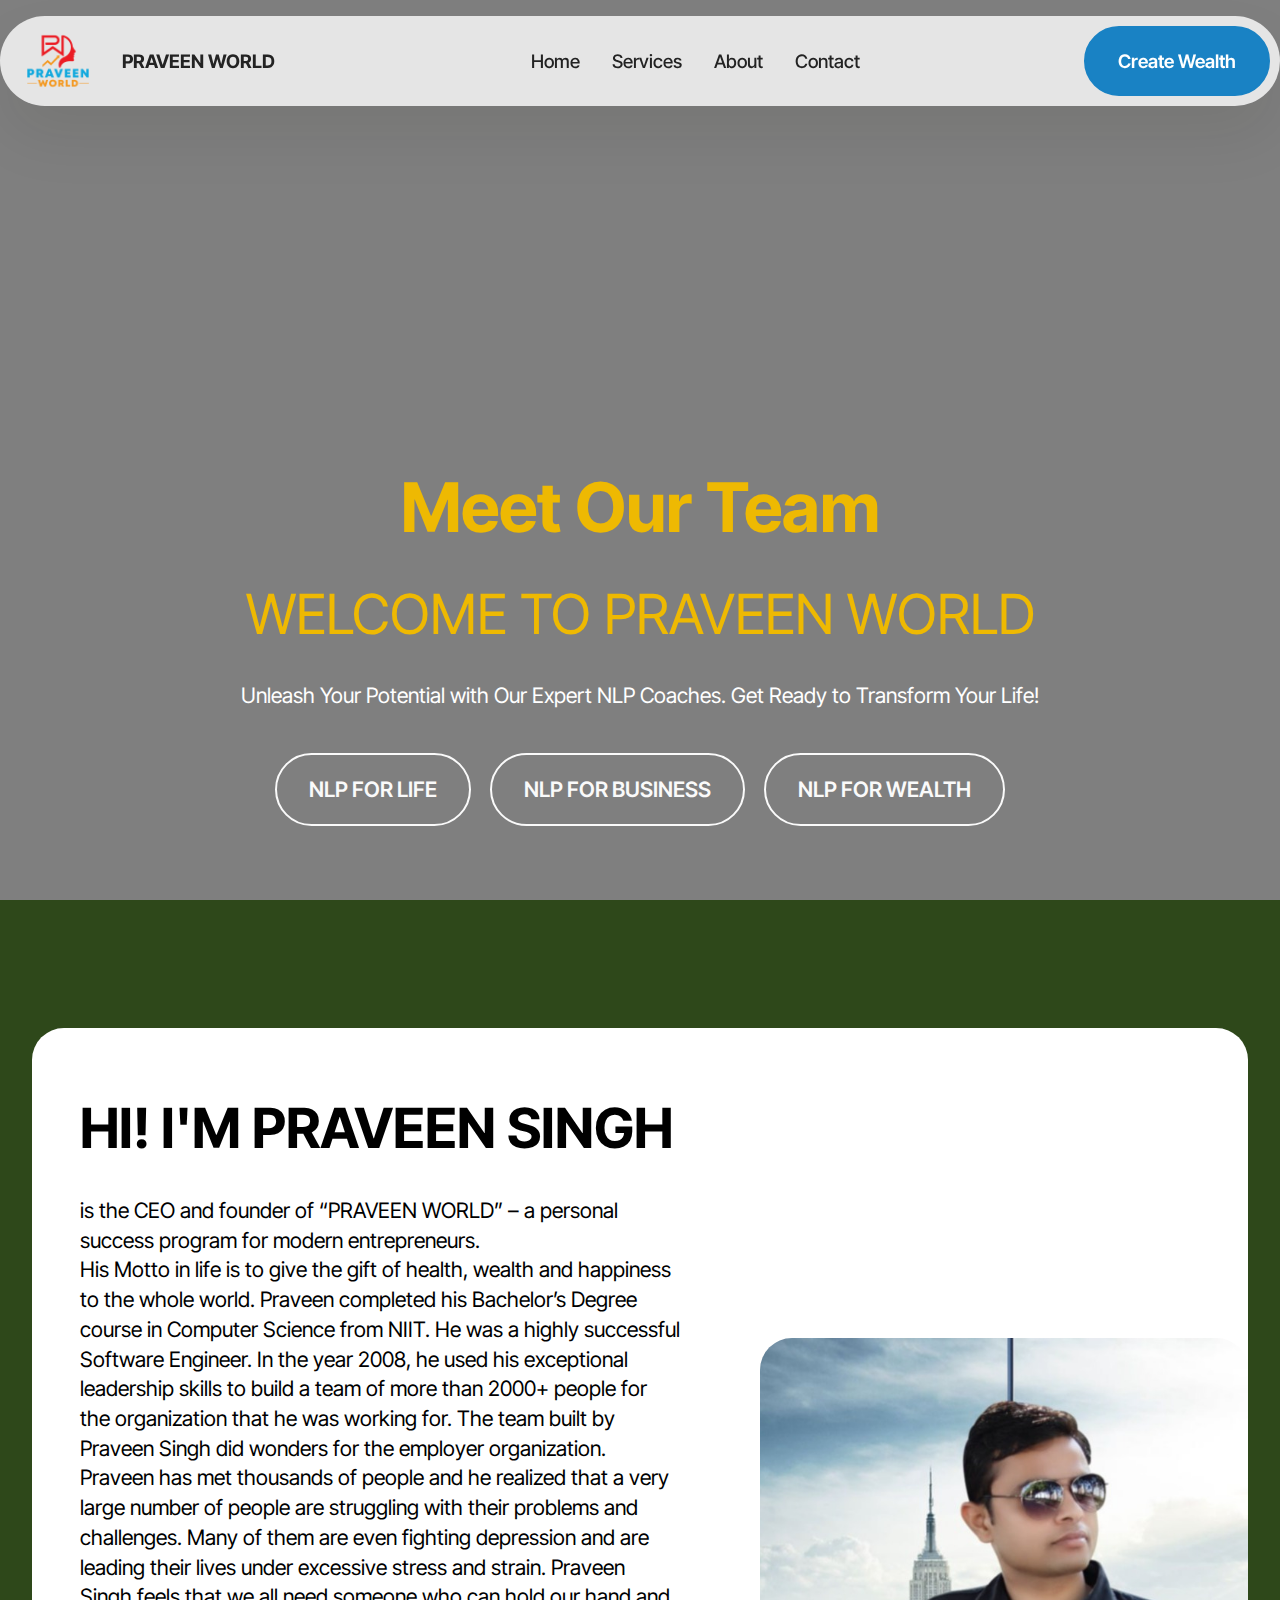
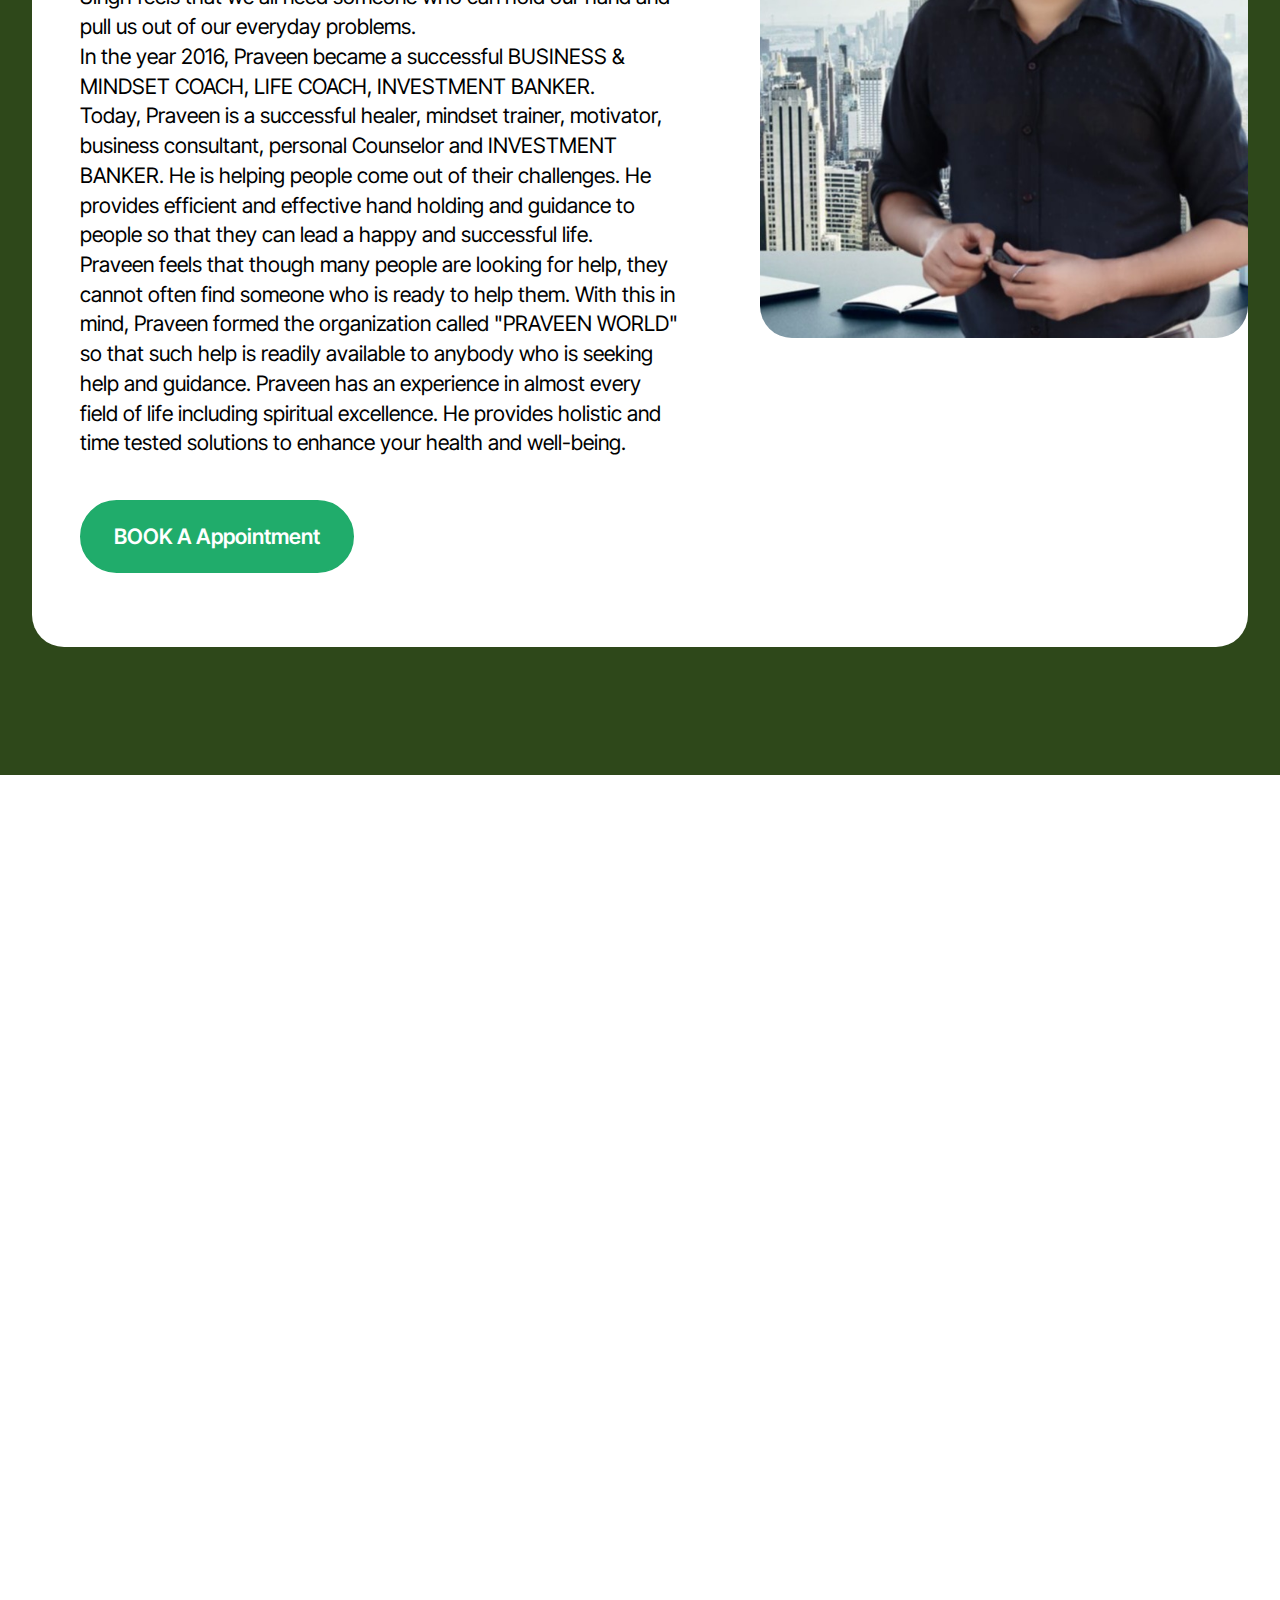
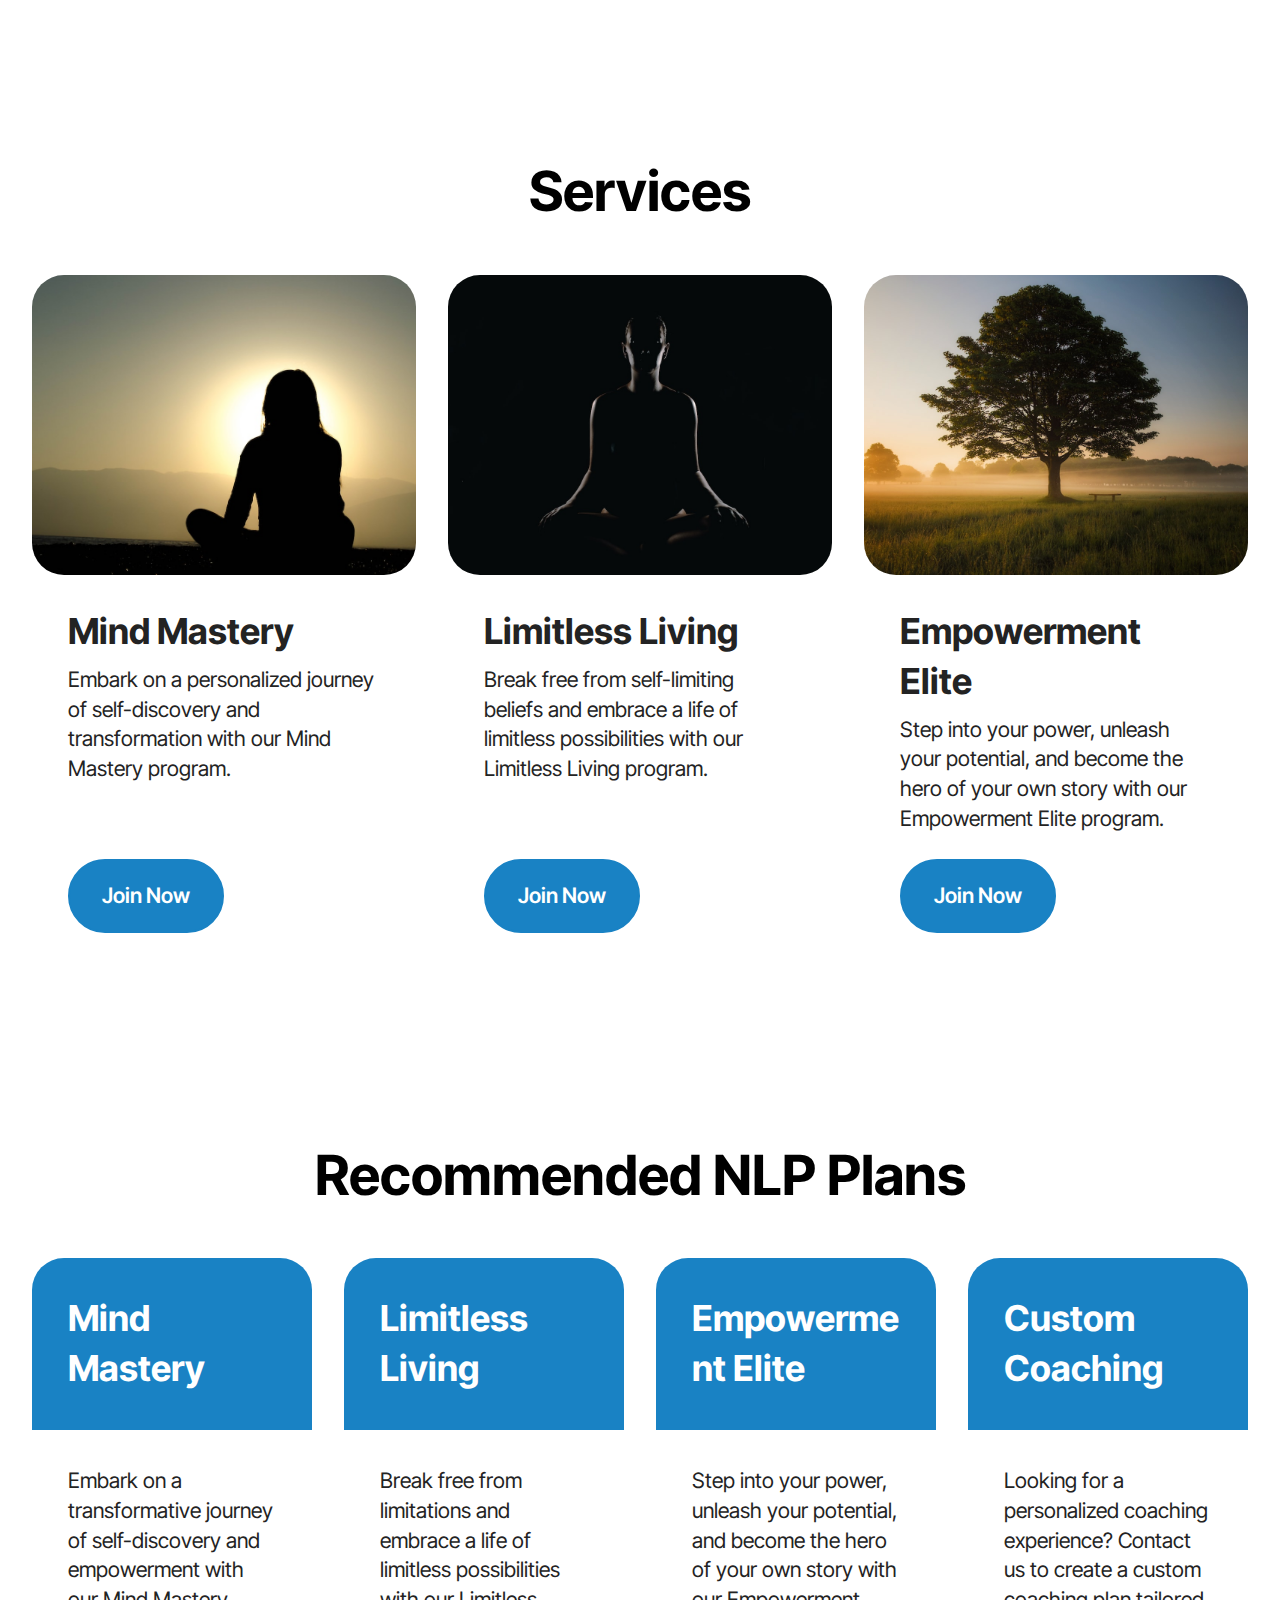
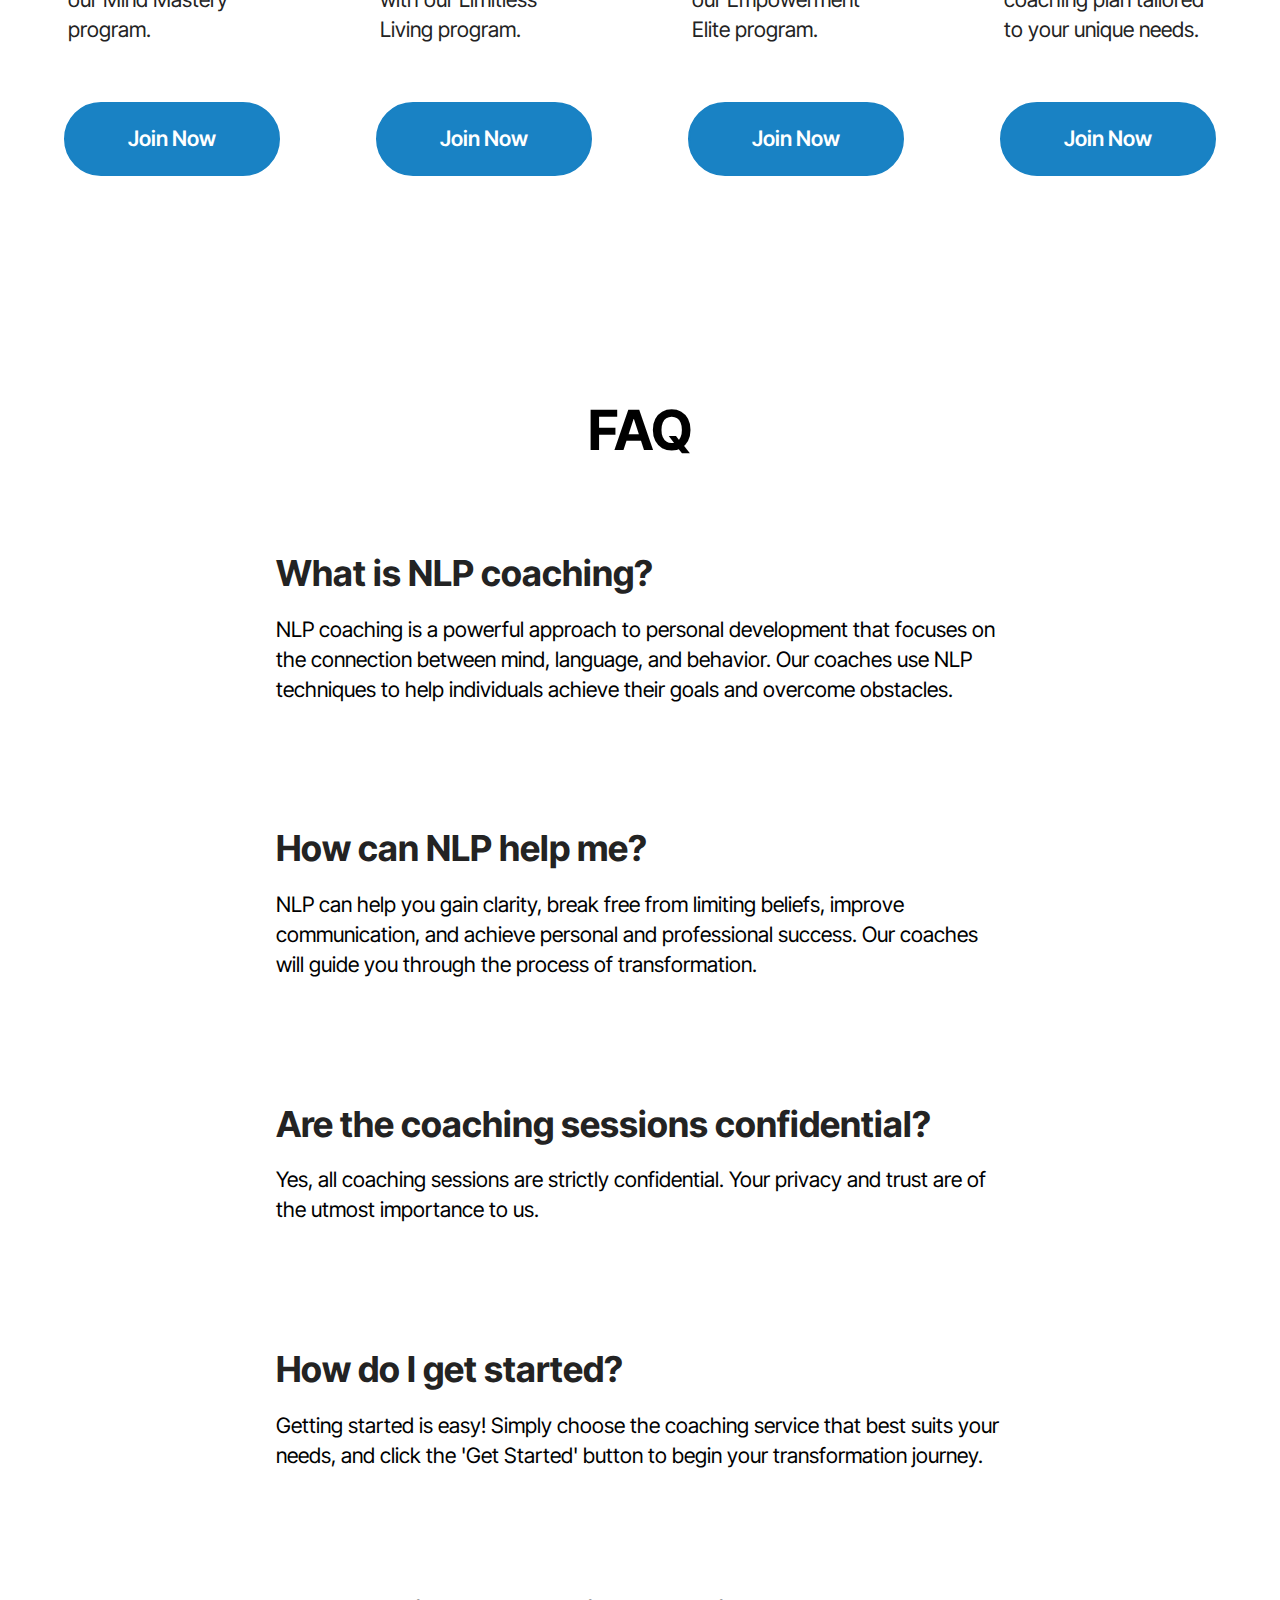
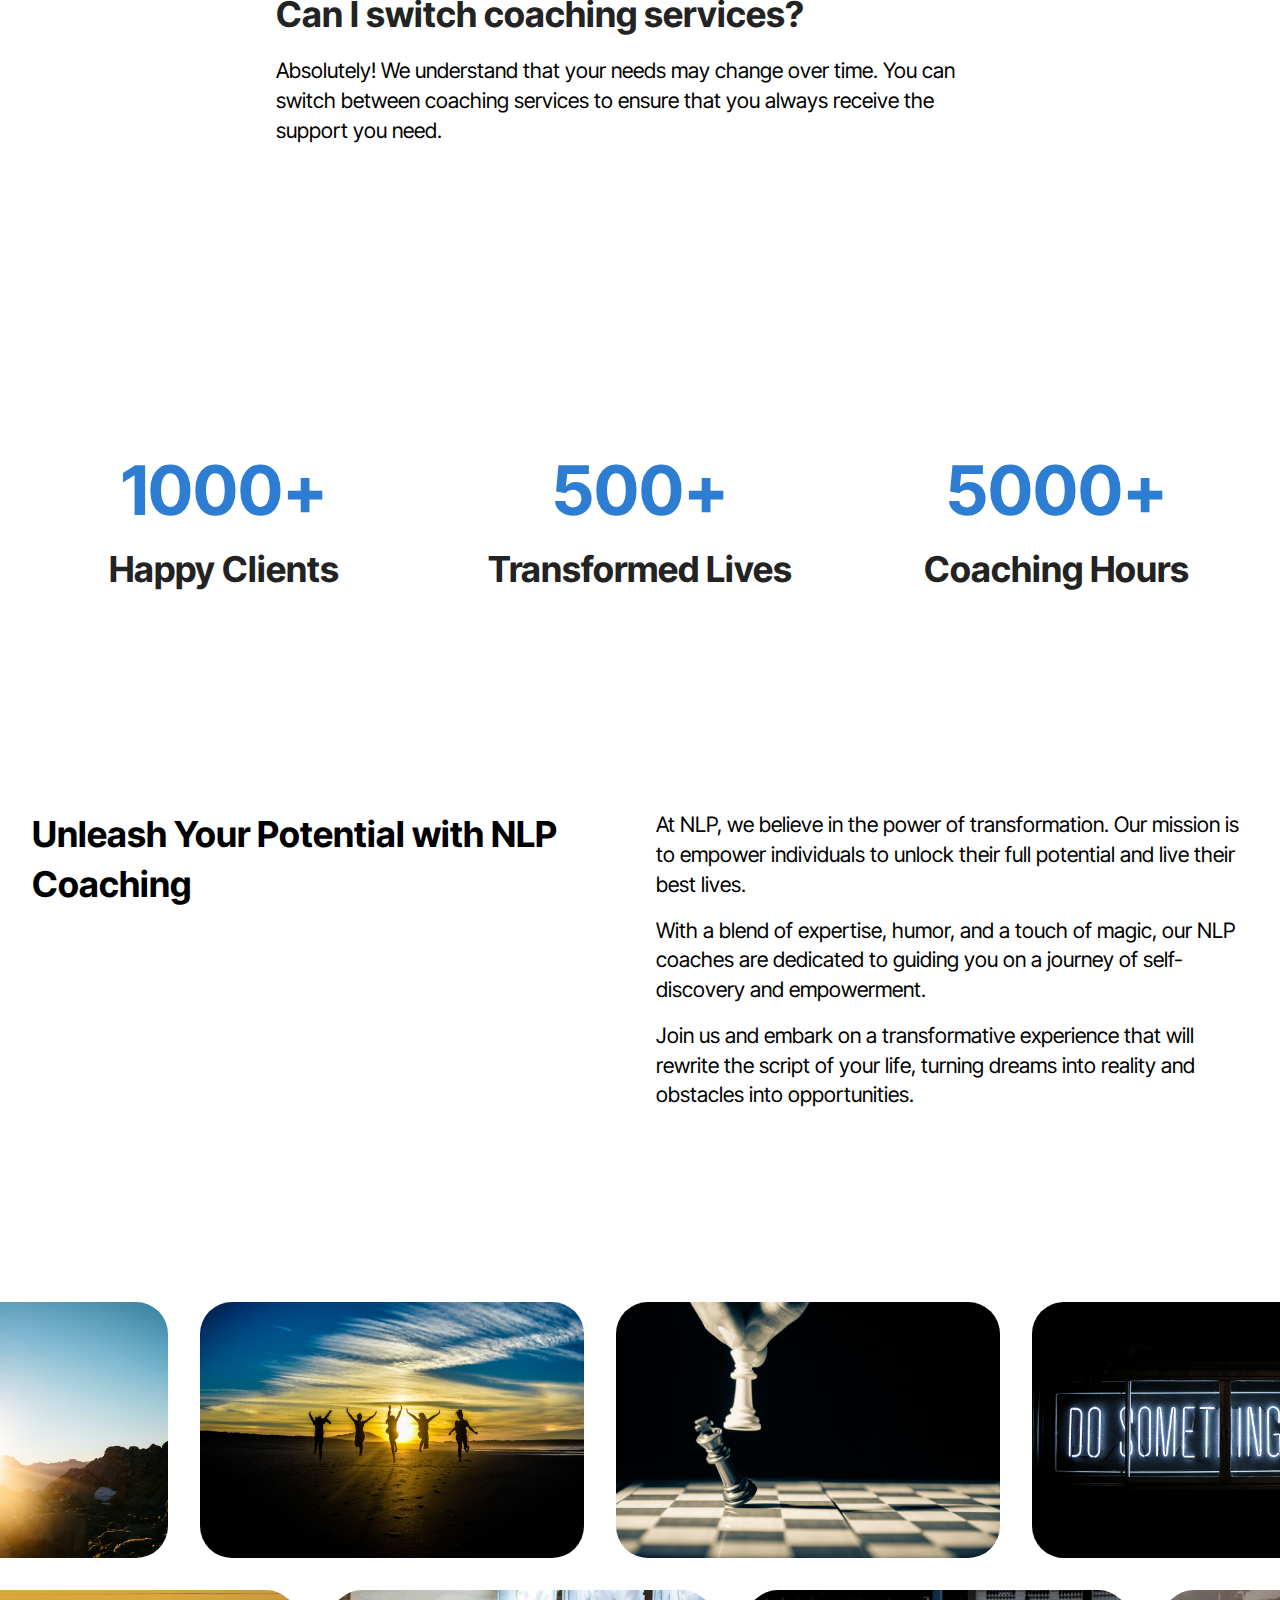
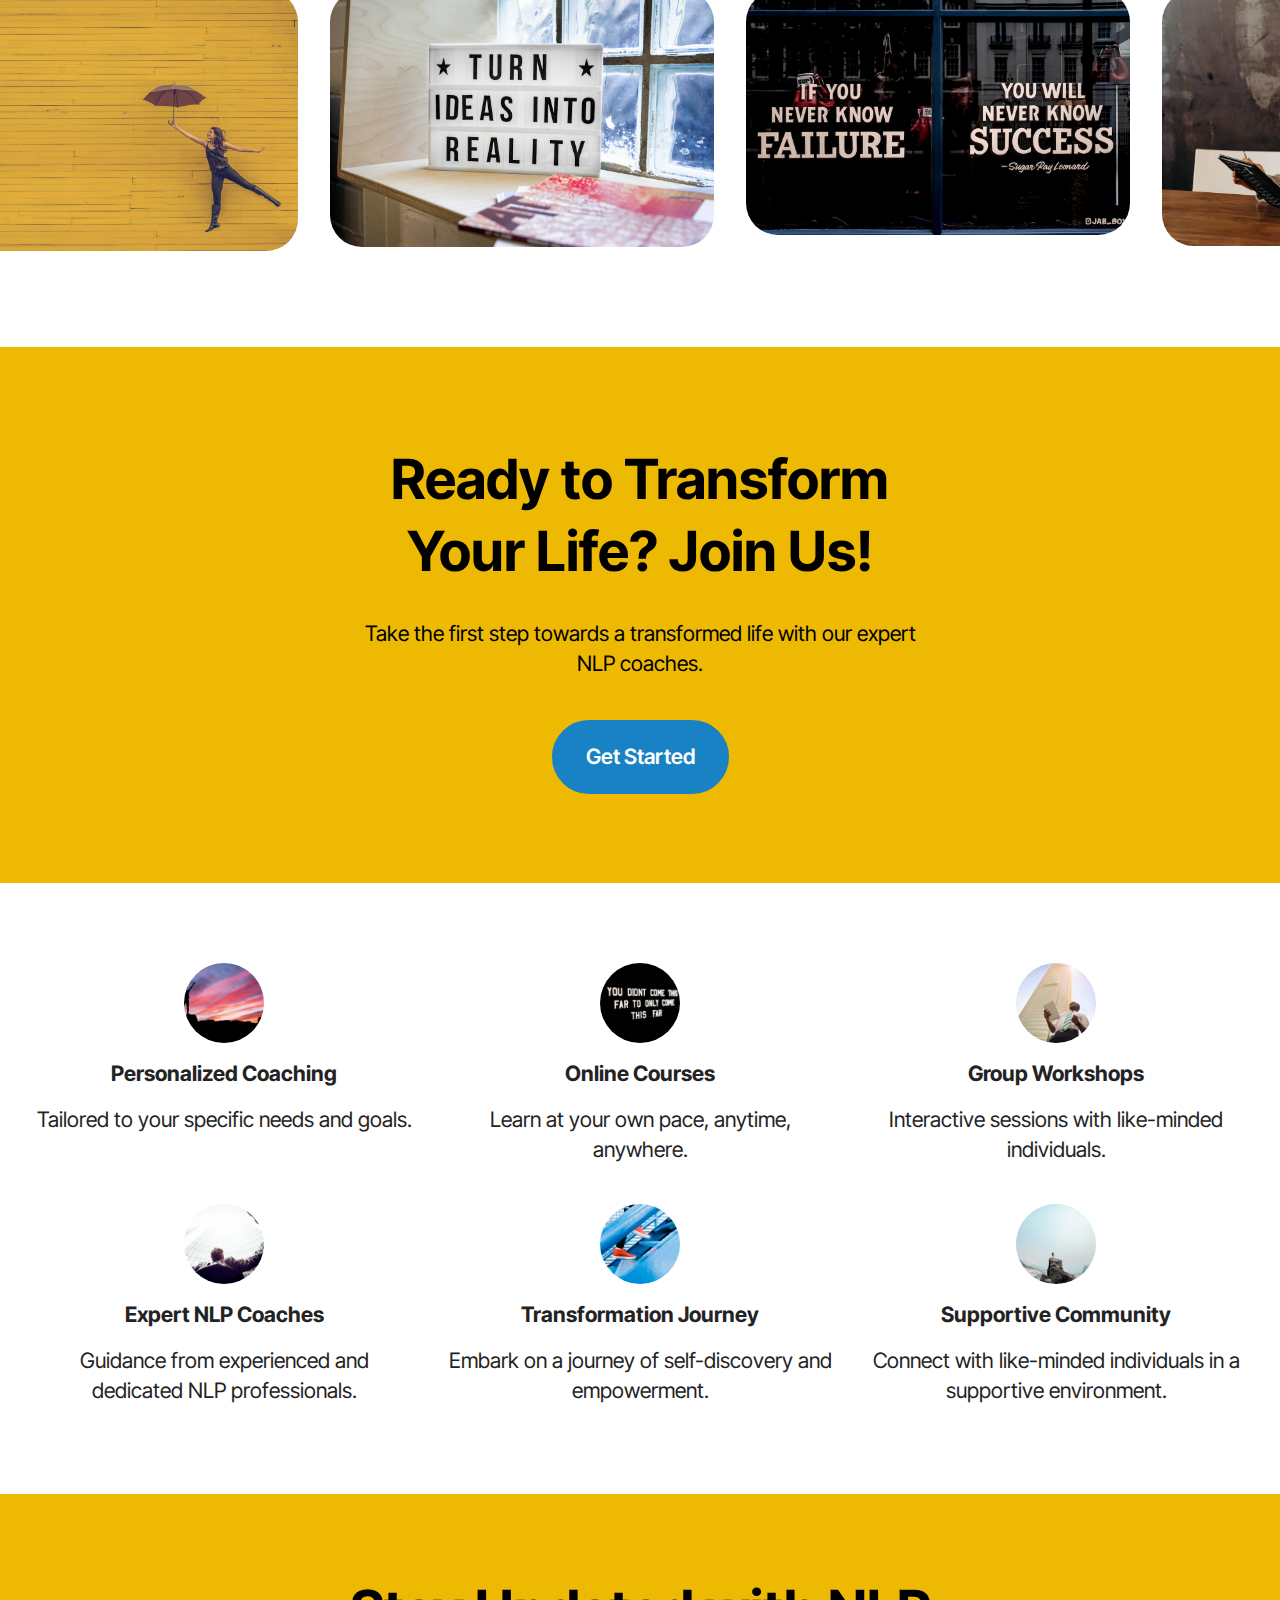
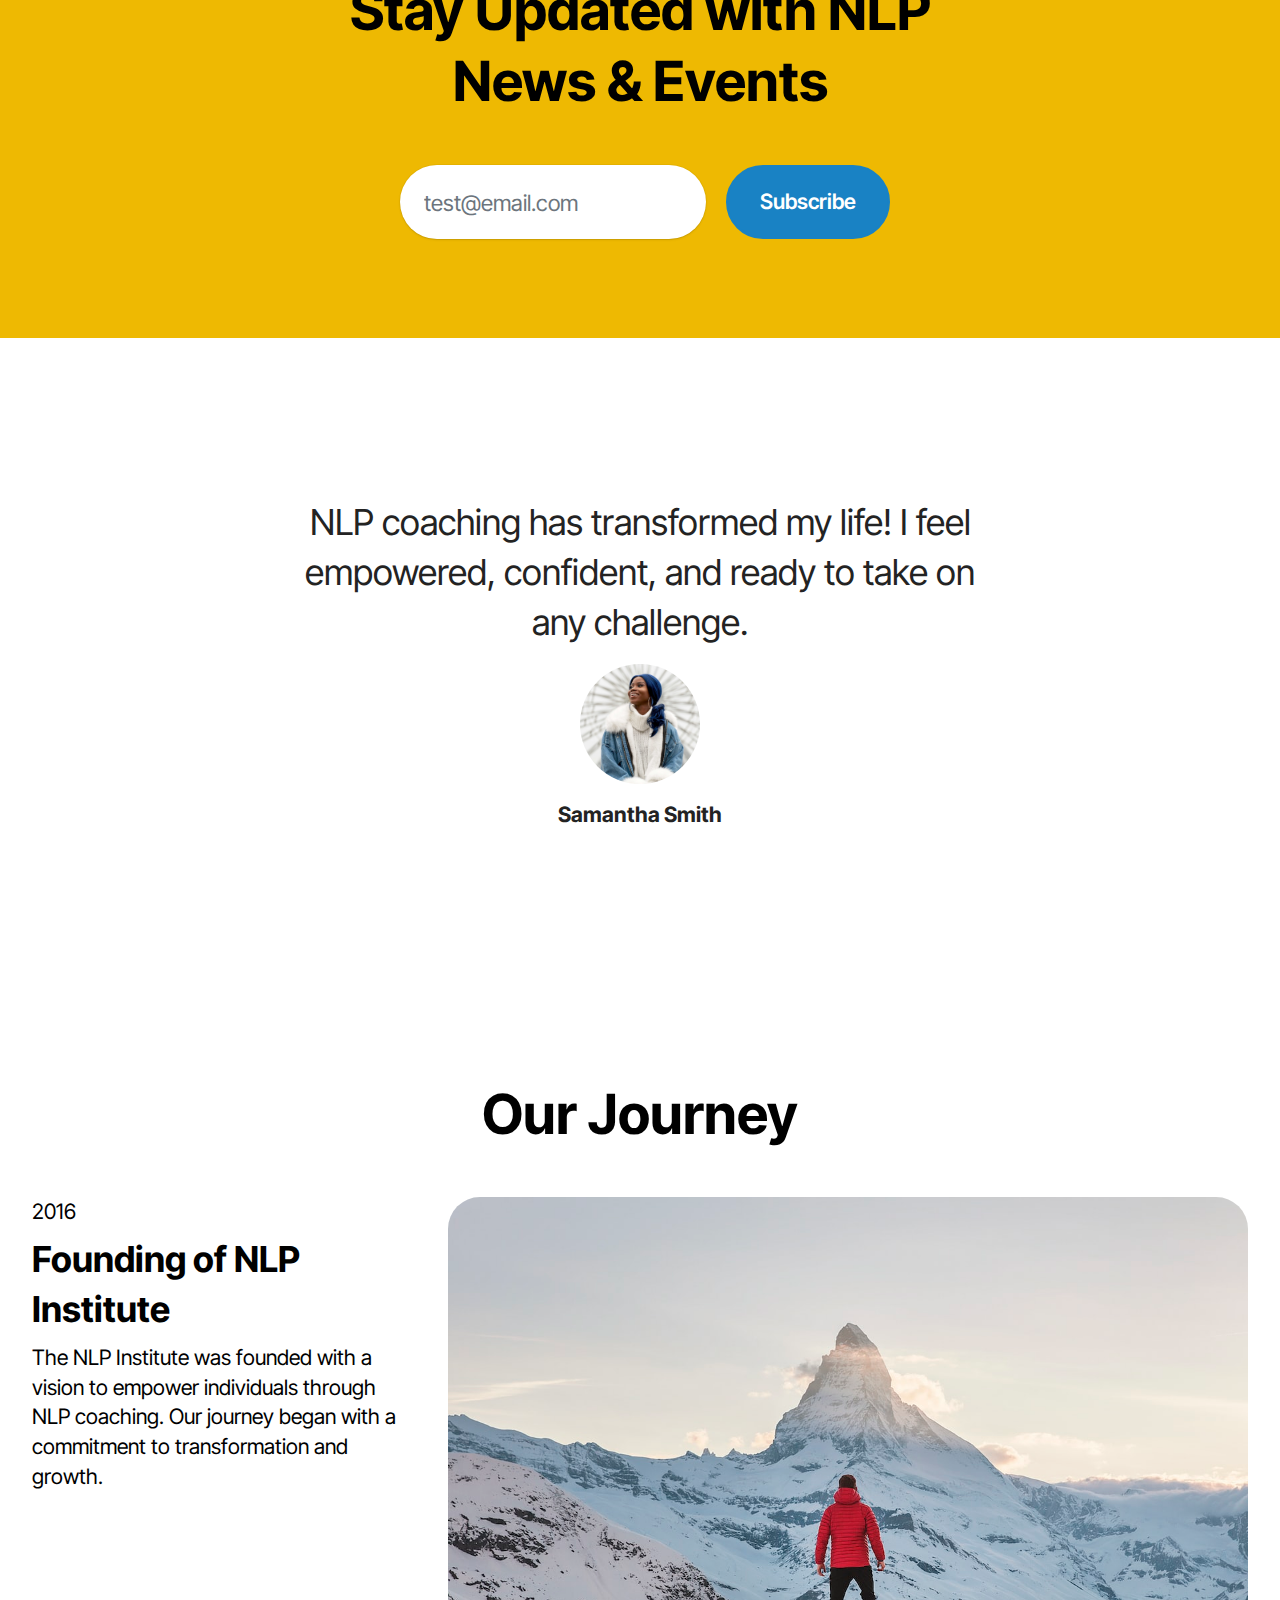
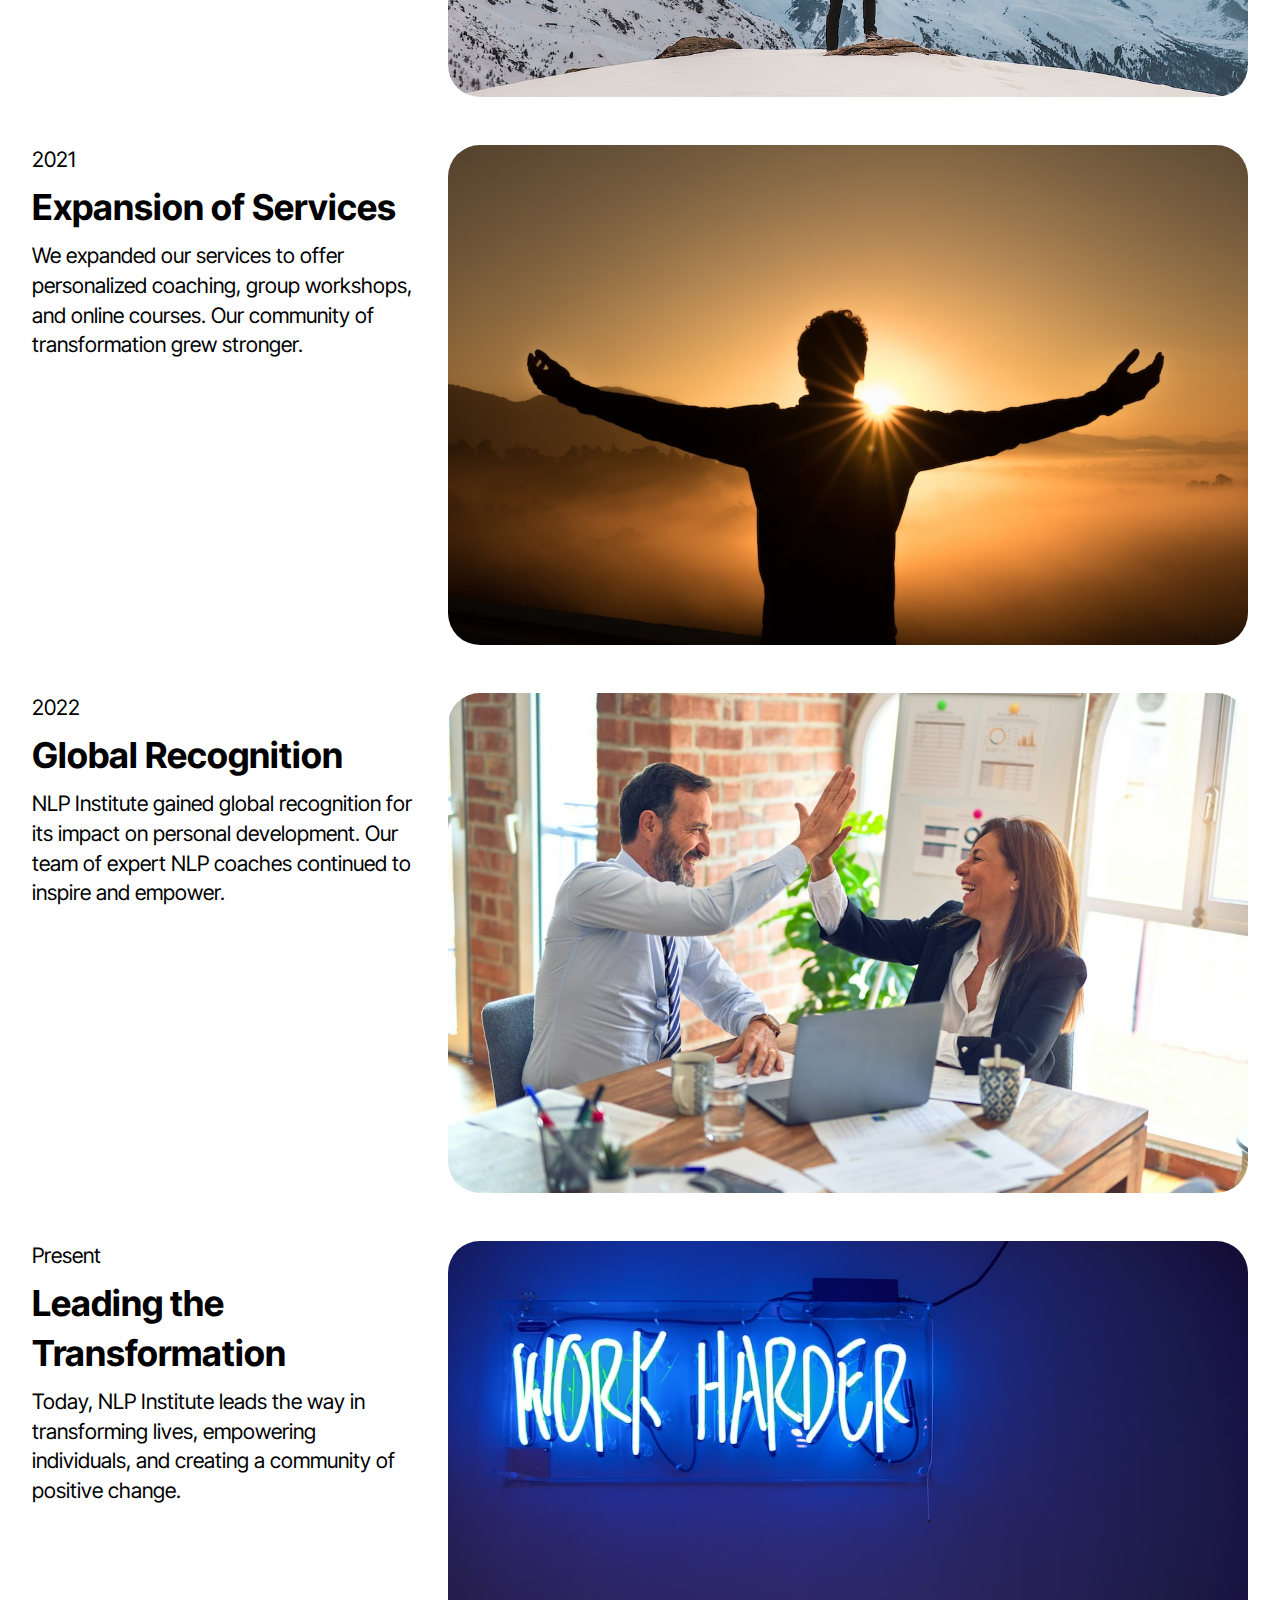
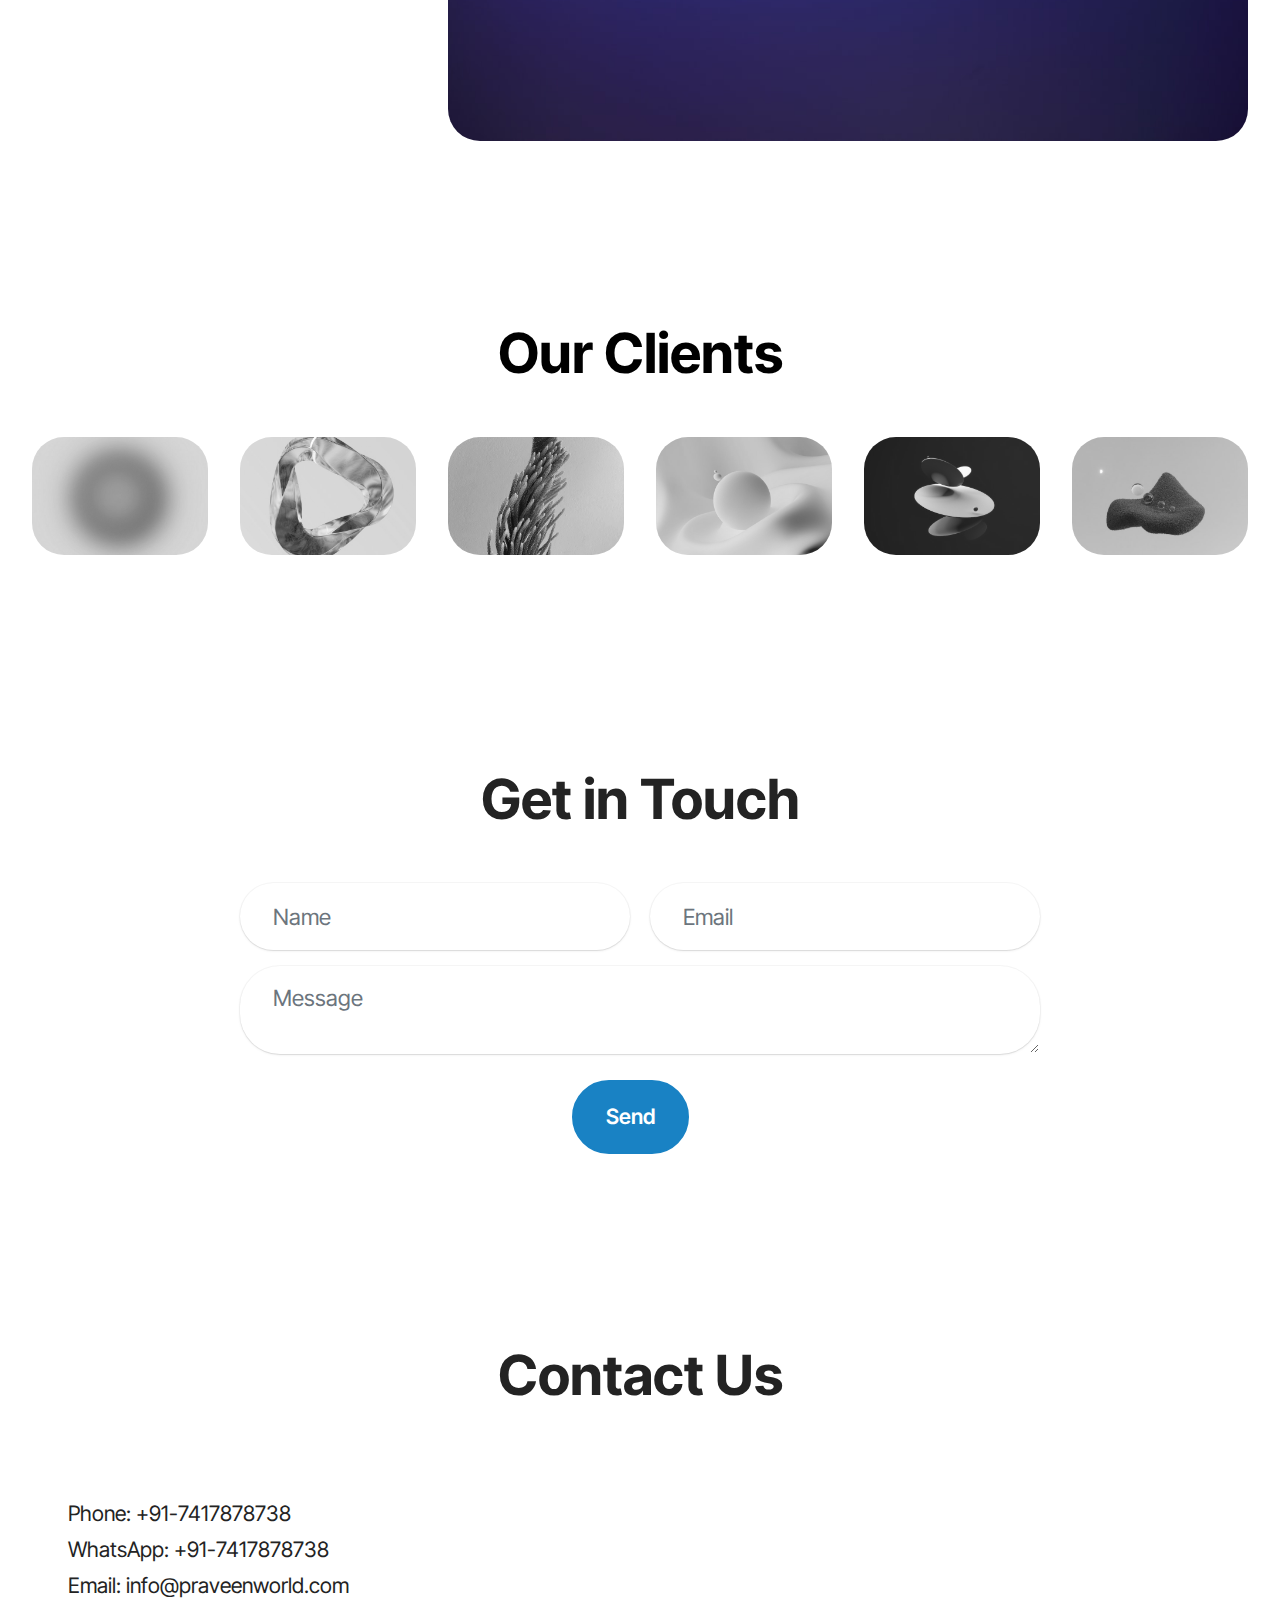
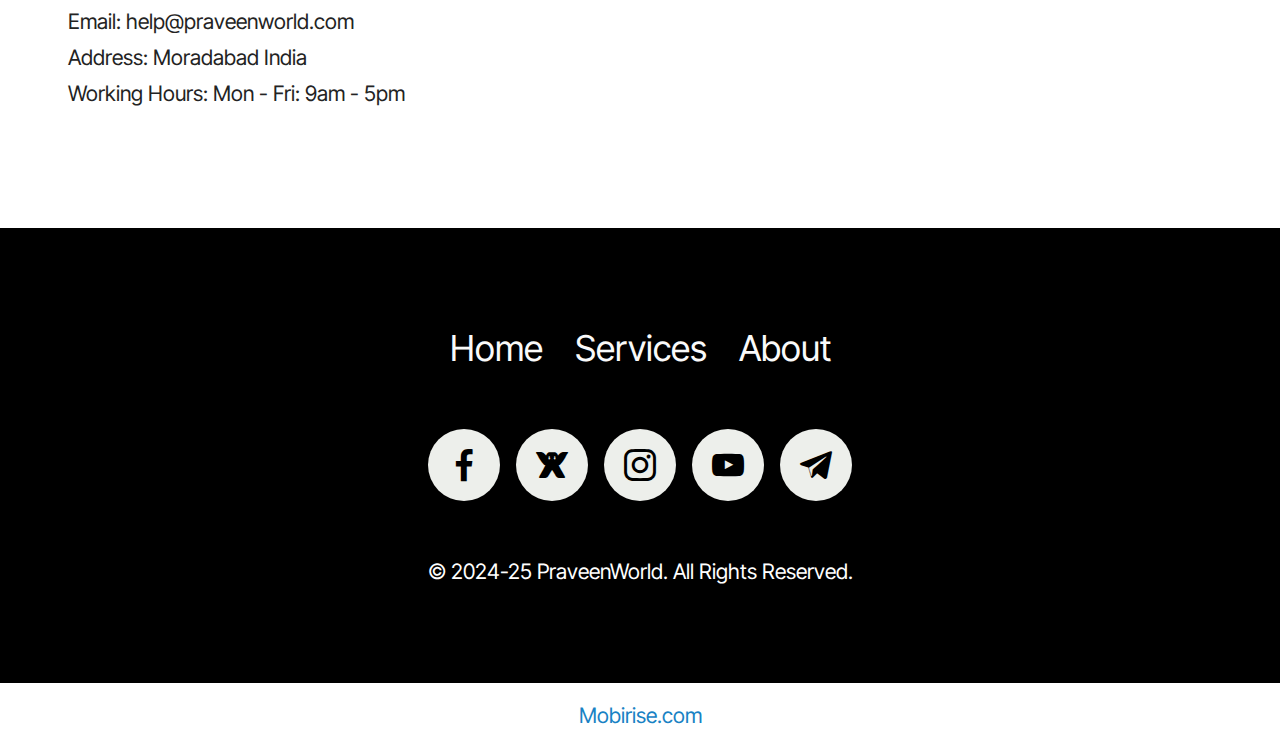
==== commit e712c314: "gh-pages" ====
--- a/about.html
+++ b/about.html
@@ -85,50 +85,6 @@
   </div>
 </section>
 
-<section data-bs-version="5.1" class="article8 cid-tZJJGRmCR6" id="article08-o">
-  
-
-  
-  
-  <div class="container">
-    <div class="row justify-content-center">
-      <div class="card col-md-12 col-lg-10">
-        <div class="card-wrapper">
-          <div class="image-wrapper d-flex justify-content-center mb-4">
-            <img src="assets/images/photo-1620632889724-f1ddc7841c40.jpeg" alt="">
-          </div>
-          <div class="card-content-text">
-            <h3 class="card-title mbr-fonts-style mbr-white mt-3 mb-4 display-2">
-            <strong>Who We Are</strong>
-          </h3>
-          <div class="row card-box align-left">
-            <div class="item features-without-image col-12">
-              <div class="item-wrapper">
-                
-                <p class="mbr-text mbr-fonts-style display-7">We are the NLP gurus, the mind whisperers, and the life transformers. Our team of NLP coaches is dedicated to helping you unlock your full potential and achieve greatness.</p>
-              </div>
-            </div>
-            <div class="item features-without-image col-12">
-              <div class="item-wrapper">
-                
-                <p class="mbr-text mbr-fonts-style display-7">We don't just talk the talk, we walk the walk. With our unique blend of expertise, humor, and a touch of magic, we'll guide you on a journey of self-discovery and empowerment.</p>
-              </div>
-            </div>
-            <div class="item features-without-image col-12">
-              <div class="item-wrapper">
-                
-                <p class="mbr-text mbr-fonts-style display-7">Join us, and together we'll rewrite the script of your life, turning dreams into reality and obstacles into opportunities.</p>
-              </div>
-            </div>
-            
-          </div>
-          </div>
-        </div>
-      </div>
-    </div>
-  </div>
-</section>
-
 <section data-bs-version="5.1" class="start article05 cid-tZKTlLxOIf" id="article05-1p">
   
 
@@ -636,7 +592,7 @@
                 </div>
 
                 <div class="text-wrapper align-left" data-form-type="formoid">
-                    <form action="https://mobirise.eu/" method="POST" class="mbr-form form-with-styler" data-form-title="Form Name"><input type="hidden" name="email" data-form-email="true" value="Fnufl4hEU6Bo1njg5d7I3jzHKbEYZe3YVce4Ftj60ZFxVTnT4aPN8a9R9853lfletNHb3+bN2fF7a3KzxA1mWErXvKi2w4cAYXZma1TPgGtNDJBcLaXu3ZXNR2praSvM">
+                    <form action="https://mobirise.eu/" method="POST" class="mbr-form form-with-styler" data-form-title="Form Name"><input type="hidden" name="email" data-form-email="true" value="XqabPnfonkfxhXscyfpePuhO3xGLDEP1jY3CeK0hnXg99IfMBsF73ZJMS42vG70TuirXspKdB4XhxrgojZfiA+fNJRDMwq6eOtfpa8+XN6L8BMkrKWmSec0kwI3oAi3e">
                         <div class="row">
                             <div hidden="hidden" data-form-alert="" class="alert alert-success col-12">Thanks for filling out the form!</div>
                             <div hidden="hidden" data-form-alert-danger="" class="alert alert-danger col-12">
@@ -835,7 +791,7 @@
         </div>
         <div class="row justify-content-center">
             <div class="col-lg-8 mx-auto mbr-form" data-form-type="formoid">
-                <form action="https://mobirise.eu/" method="POST" class="mbr-form form-with-styler" data-form-title="Form Name"><input type="hidden" name="email" data-form-email="true" value="lJWVczls4zVgs6PPeHGtDcnopBkPVLjn/8aY2crdrcLHFCyKtLn9k48/D6/nW/Rx1JsU5JVkuJ+22Zf6CFFXadg1LOPC8bj4YV+el7If2lT3lT+99qJmM8cMXvht2oQp">
+                <form action="https://mobirise.eu/" method="POST" class="mbr-form form-with-styler" data-form-title="Form Name"><input type="hidden" name="email" data-form-email="true" value="ra2tjIPCJnbj410CtikypsabpZhpx9pP/TRgHjwiUuVbzyi/vwZbmYTsm3nE/AL8u6xf+4v/8LYH/0iER63NpO53pADIhMH2o01At+5/X/vv3E8ZwY4yPjT7Kv5cCcii">
                     <div class="row">
                         <div hidden="hidden" data-form-alert="" class="alert alert-success col-12">Thanks for filling out the form!</div>
                         <div hidden="hidden" data-form-alert-danger="" class="alert alert-danger col-12">
@@ -972,7 +928,7 @@
             </div>
         </div>
     </div>
-</section><section class="display-7" style="padding: 0;align-items: center;justify-content: center;flex-wrap: wrap;    align-content: center;display: flex;position: relative;height: 4rem;"><a href="https://mobiri.se/507466" style="flex: 1 1;height: 4rem;position: absolute;width: 100%;z-index: 1;"><img alt="" style="height: 4rem;" src="[data-uri]"></a><p style="margin: 0;text-align: center;" class="display-7">&#8204;</p><a style="z-index:1" href="https://mobirise.com/builder/ai-website-builder.html">AI Website Creator</a></section><script src="assets/bootstrap/js/bootstrap.bundle.min.js"></script>  <script src="assets/parallax/jarallax.js"></script>  <script src="assets/smoothscroll/smooth-scroll.js"></script>  <script src="assets/ytplayer/index.js"></script>  <script src="assets/dropdown/js/navbar-dropdown.js"></script>  <script src="assets/vimeoplayer/player.js"></script>  <script src="assets/scrollgallery/scroll-gallery.js"></script>  <script src="assets/theme/js/script.js"></script>  <script src="assets/formoid/formoid.min.js"></script>  
+</section><section class="display-7" style="padding: 0;align-items: center;justify-content: center;flex-wrap: wrap;    align-content: center;display: flex;position: relative;height: 4rem;"><a href="https://mobiri.se/507466" style="flex: 1 1;height: 4rem;position: absolute;width: 100%;z-index: 1;"><img alt="" style="height: 4rem;" src="[data-uri]"></a><p style="margin: 0;text-align: center;" class="display-7">&#8204;</p><a style="z-index:1" href="https://mobirise.com">Mobirise.com </a></section><script src="assets/bootstrap/js/bootstrap.bundle.min.js"></script>  <script src="assets/parallax/jarallax.js"></script>  <script src="assets/smoothscroll/smooth-scroll.js"></script>  <script src="assets/ytplayer/index.js"></script>  <script src="assets/dropdown/js/navbar-dropdown.js"></script>  <script src="assets/vimeoplayer/player.js"></script>  <script src="assets/scrollgallery/scroll-gallery.js"></script>  <script src="assets/theme/js/script.js"></script>  <script src="assets/formoid/formoid.min.js"></script>  
   
   
 </body>
--- a/assets/mobirise/css/mbr-additional.css
+++ b/assets/mobirise/css/mbr-additional.css
@@ -2865,51 +2865,6 @@
 .cid-tZJJFPTplT .mbr-section-subtitle {
   color: #EEB902;
 }
-.cid-tZJJGRmCR6 {
-  padding-top: 5rem;
-  padding-bottom: 5rem;
-  background-color: transparent;
-}
-.cid-tZJJGRmCR6 .mbr-fallback-image.disabled {
-  display: none;
-}
-.cid-tZJJGRmCR6 .mbr-fallback-image {
-  display: block;
-  background-size: cover;
-  background-position: center center;
-  width: 100%;
-  height: 100%;
-  position: absolute;
-  top: 0;
-}
-@media (max-width: 767px) {
-  .cid-tZJJGRmCR6 .card-content-text {
-    padding: 0 1.5rem 1.5rem 1.5rem;
-  }
-}
-@media (min-width: 768px) {
-  .cid-tZJJGRmCR6 .card-content-text {
-    padding: 0 2.25rem 2.25rem 2.25rem;
-  }
-}
-@media (min-width: 992px) {
-  .cid-tZJJGRmCR6 .card-content-text {
-    padding: 1rem 4rem 4rem 4rem;
-  }
-}
-.cid-tZJJGRmCR6 .card-wrapper {
-  background: #ffffff;
-}
-.cid-tZJJGRmCR6 .mbr-text,
-.cid-tZJJGRmCR6 .mbr-section-btn {
-  color: #000000;
-  text-align: left;
-}
-.cid-tZJJGRmCR6 .card-title,
-.cid-tZJJGRmCR6 .card-box {
-  text-align: left;
-  color: #000000;
-}
 .cid-tZKTlLxOIf {
   padding-top: 8rem;
   padding-bottom: 8rem;
--- a/assets/mobirise/css/mbr-additional.css
+++ b/assets/mobirise/css/mbr-additional.css
@@ -2865,51 +2865,6 @@
 .cid-tZJJFPTplT .mbr-section-subtitle {
   color: #EEB902;
 }
-.cid-tZJJGRmCR6 {
-  padding-top: 5rem;
-  padding-bottom: 5rem;
-  background-color: transparent;
-}
-.cid-tZJJGRmCR6 .mbr-fallback-image.disabled {
-  display: none;
-}
-.cid-tZJJGRmCR6 .mbr-fallback-image {
-  display: block;
-  background-size: cover;
-  background-position: center center;
-  width: 100%;
-  height: 100%;
-  position: absolute;
-  top: 0;
-}
-@media (max-width: 767px) {
-  .cid-tZJJGRmCR6 .card-content-text {
-    padding: 0 1.5rem 1.5rem 1.5rem;
-  }
-}
-@media (min-width: 768px) {
-  .cid-tZJJGRmCR6 .card-content-text {
-    padding: 0 2.25rem 2.25rem 2.25rem;
-  }
-}
-@media (min-width: 992px) {
-  .cid-tZJJGRmCR6 .card-content-text {
-    padding: 1rem 4rem 4rem 4rem;
-  }
-}
-.cid-tZJJGRmCR6 .card-wrapper {
-  background: #ffffff;
-}
-.cid-tZJJGRmCR6 .mbr-text,
-.cid-tZJJGRmCR6 .mbr-section-btn {
-  color: #000000;
-  text-align: left;
-}
-.cid-tZJJGRmCR6 .card-title,
-.cid-tZJJGRmCR6 .card-box {
-  text-align: left;
-  color: #000000;
-}
 .cid-tZKTlLxOIf {
   padding-top: 8rem;
   padding-bottom: 8rem;
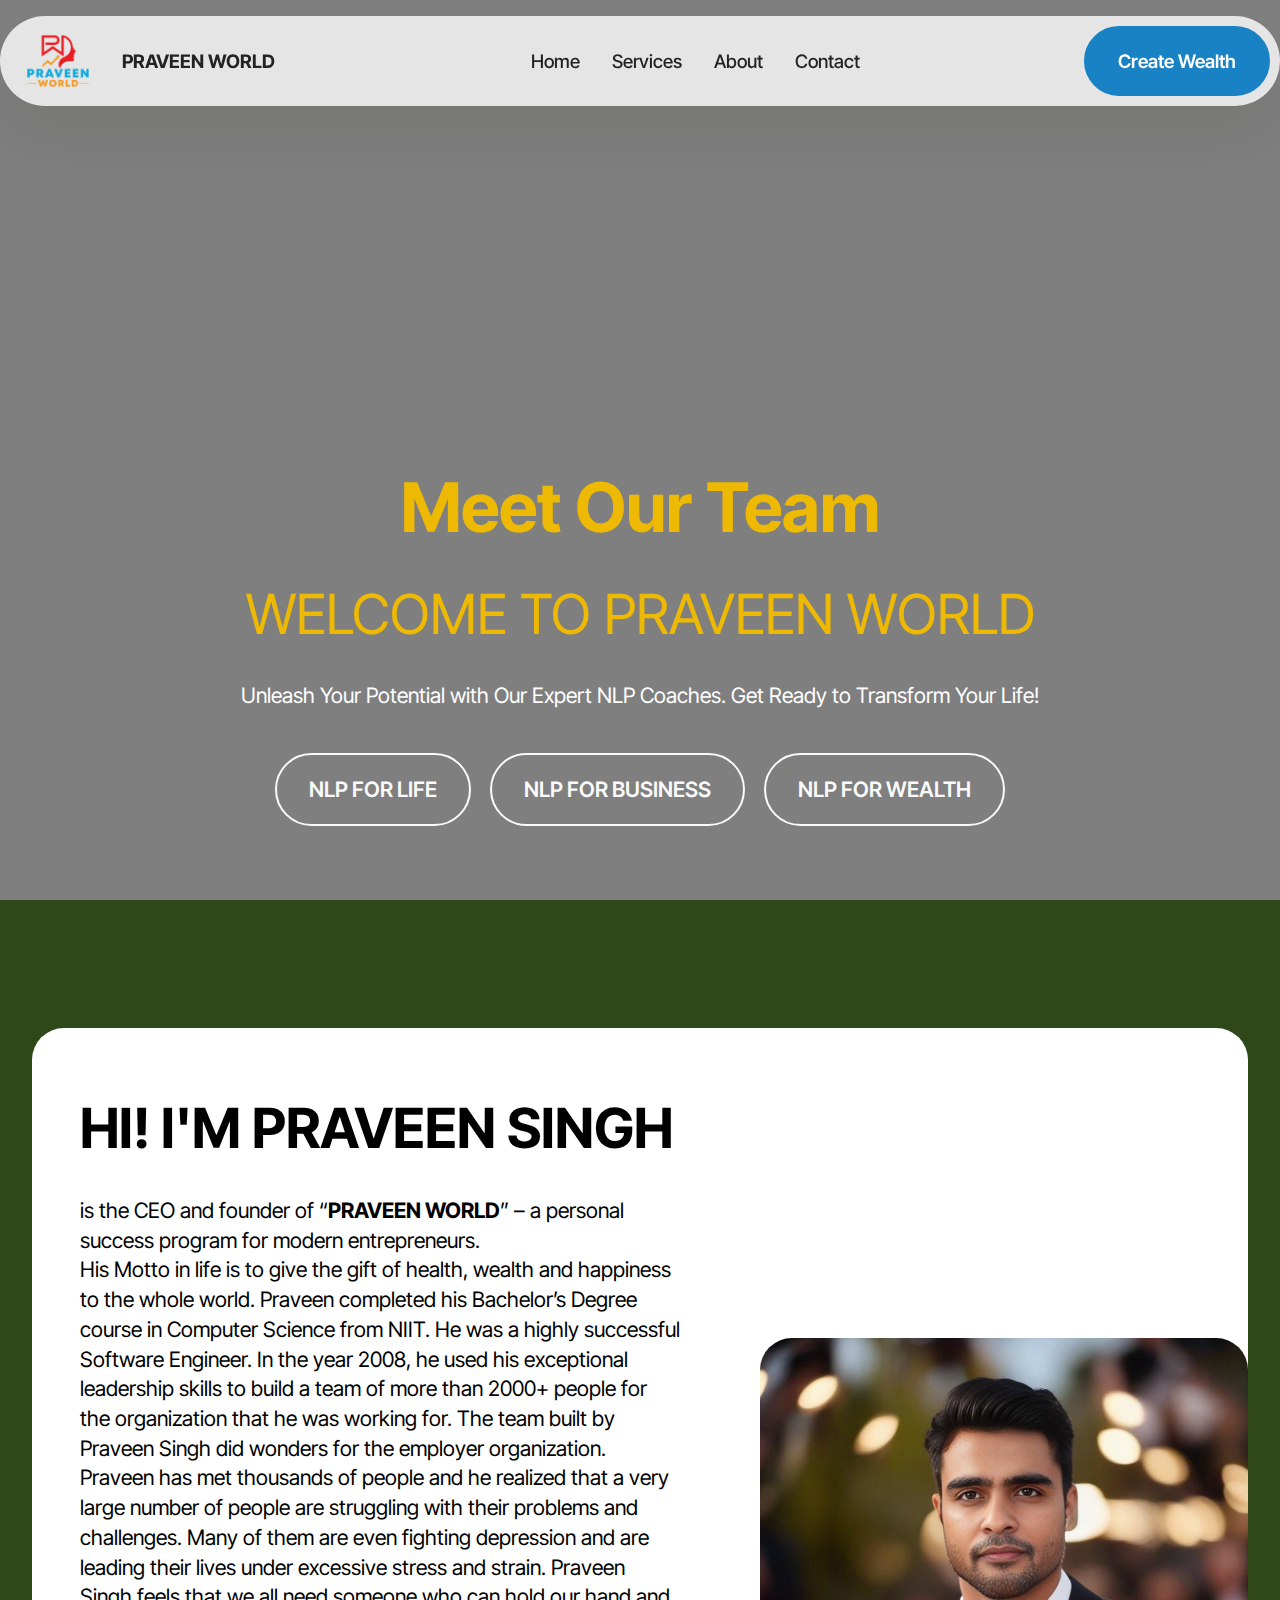
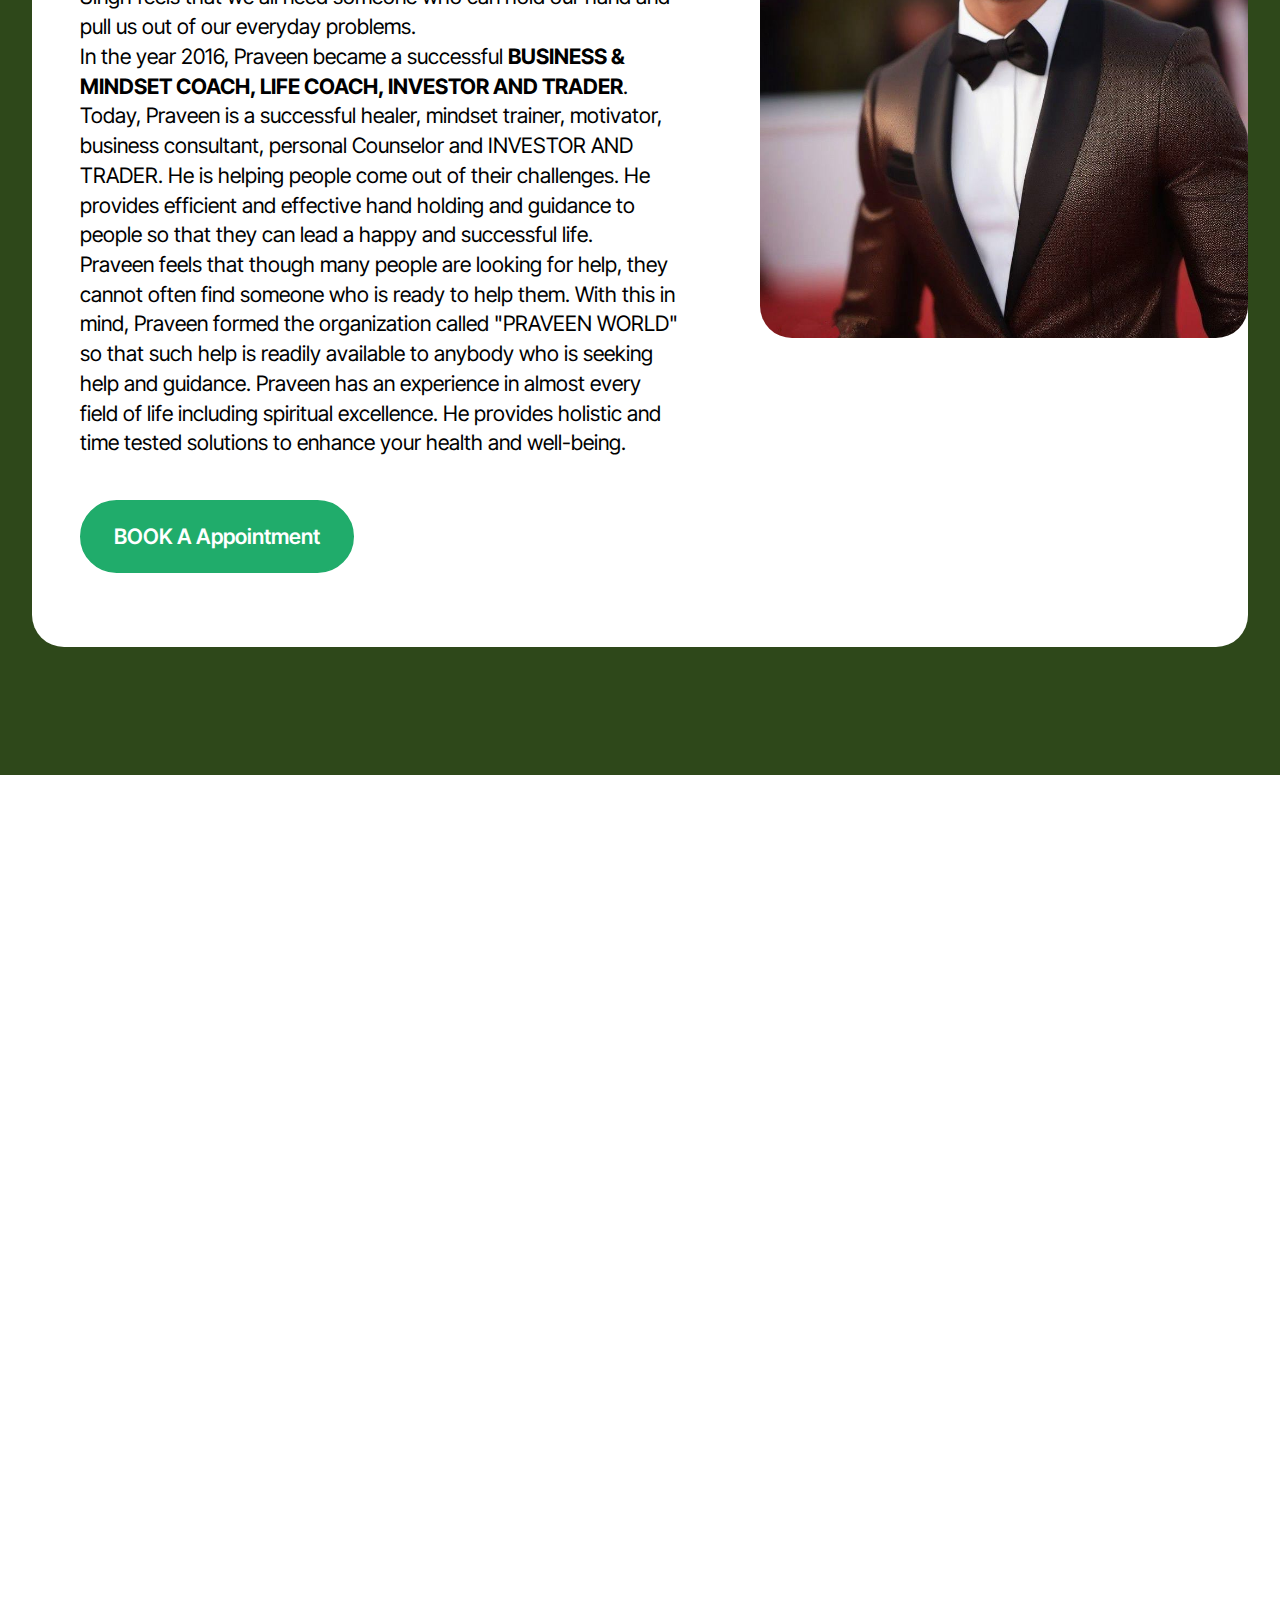
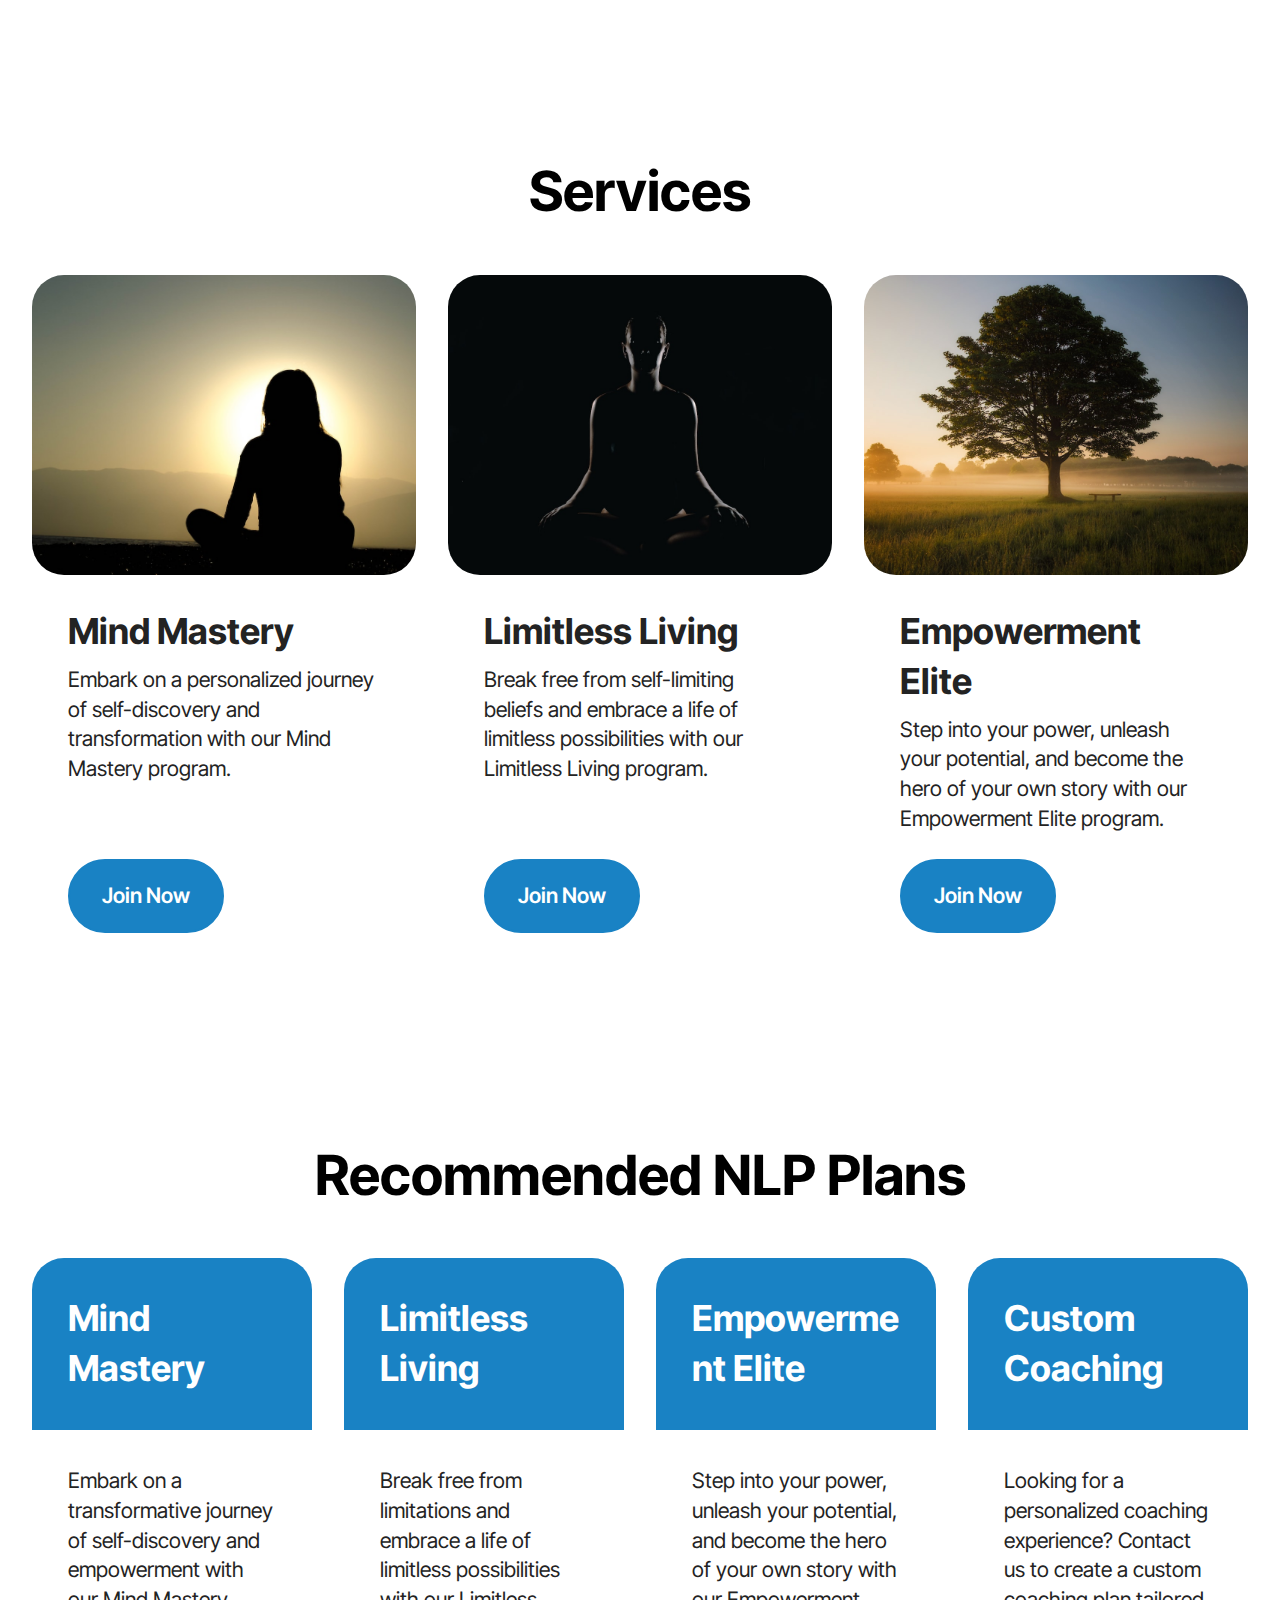
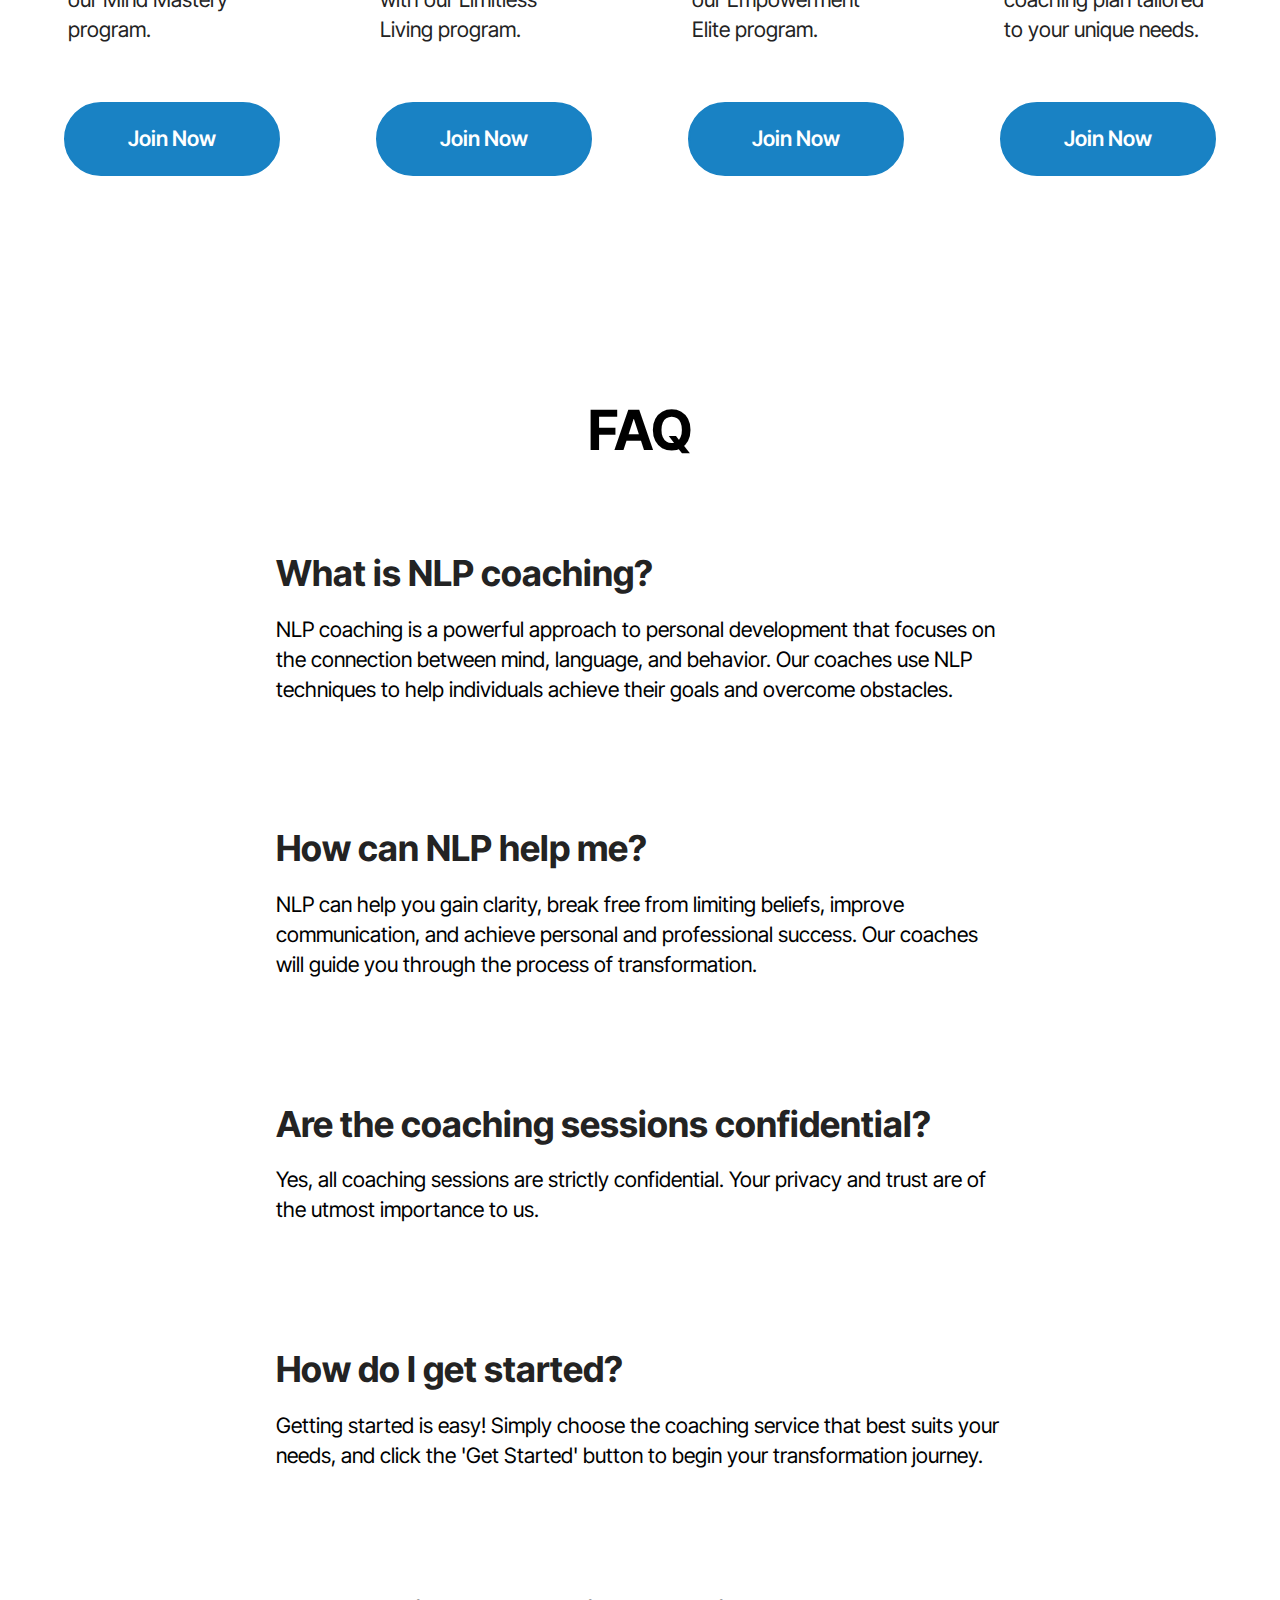
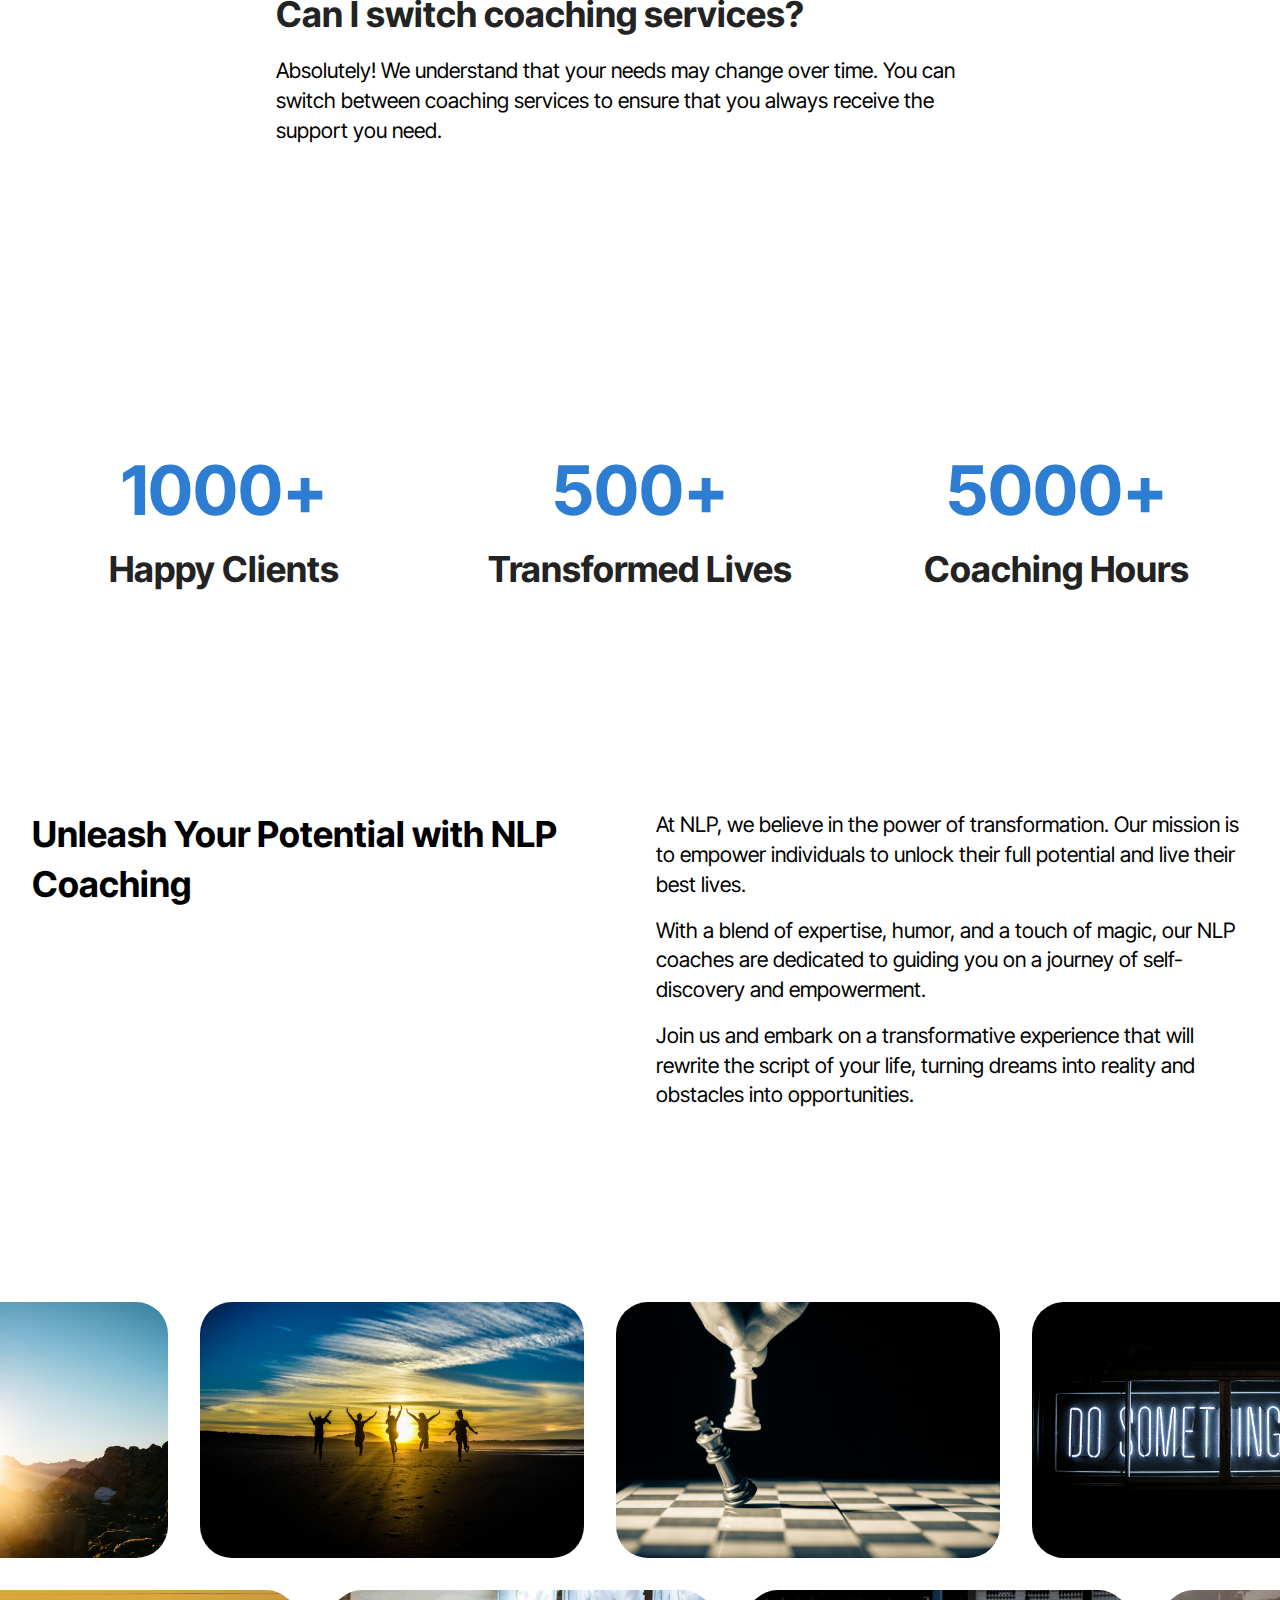
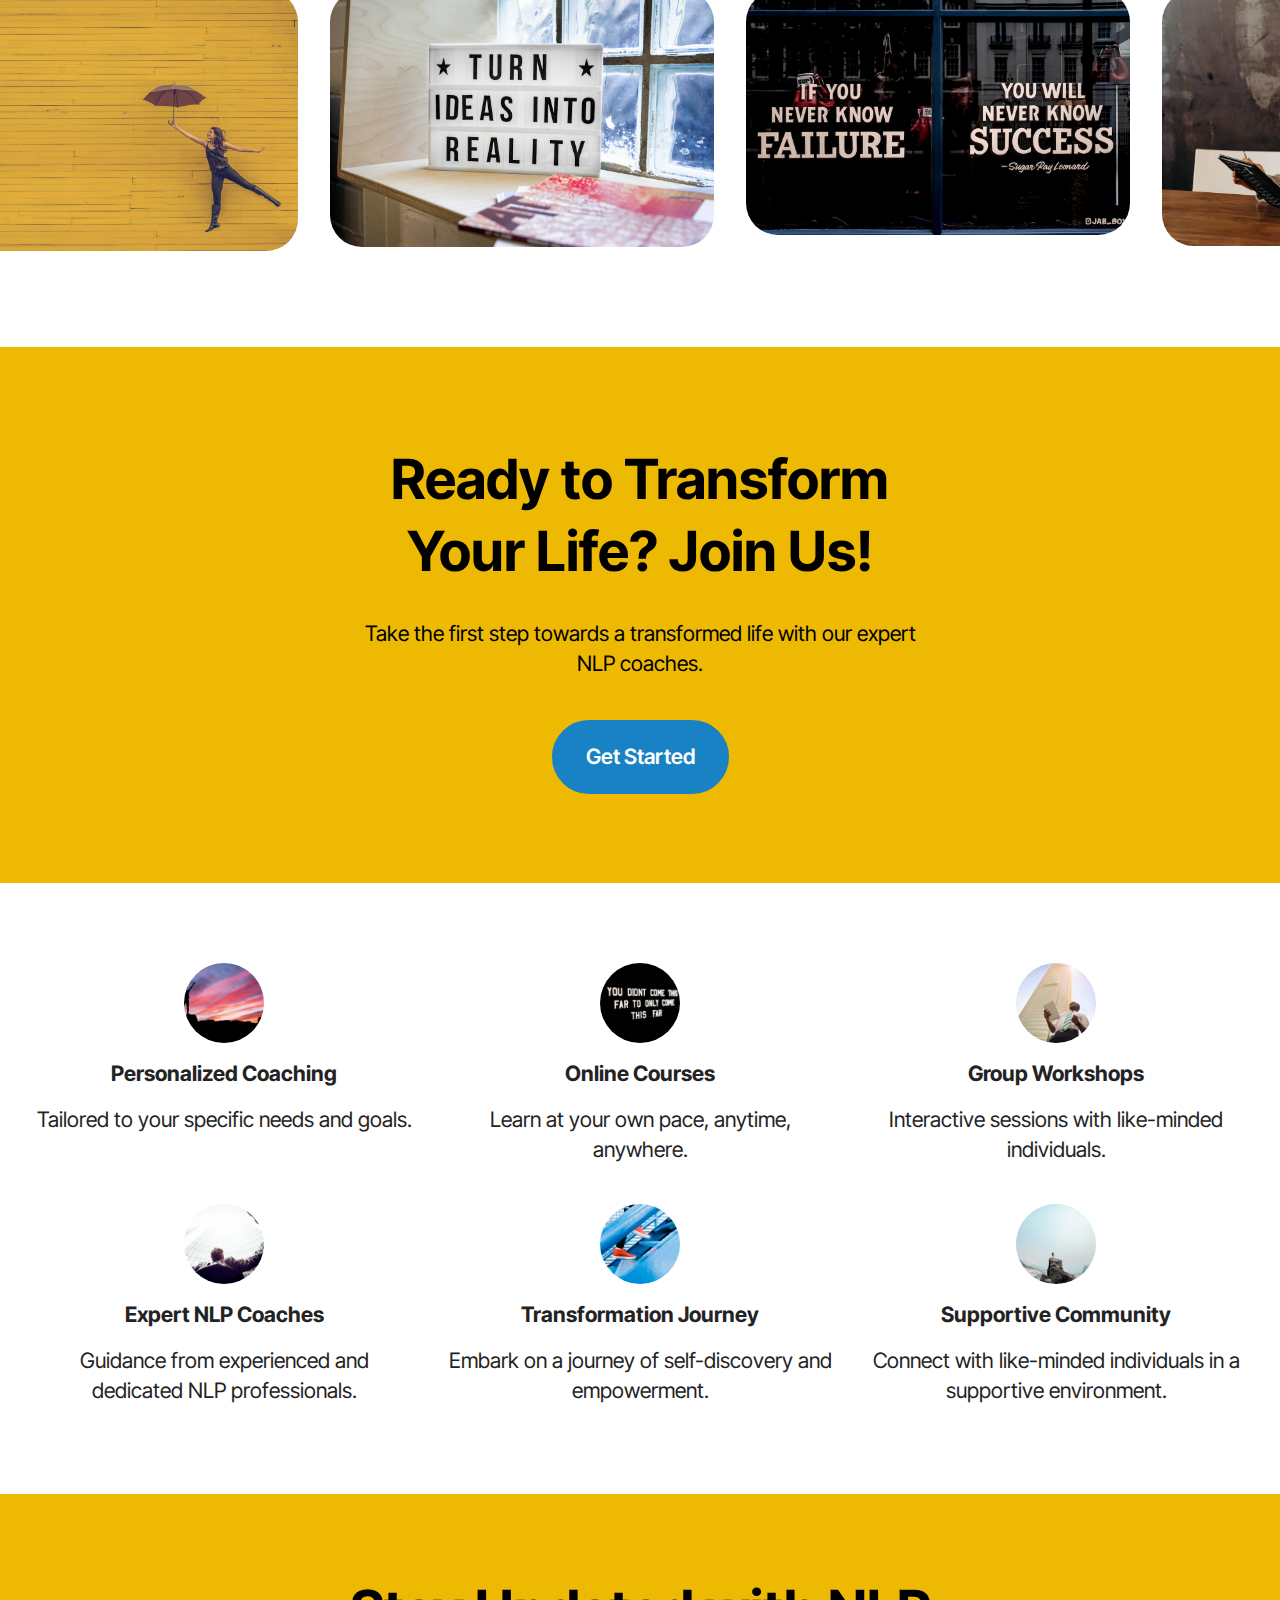
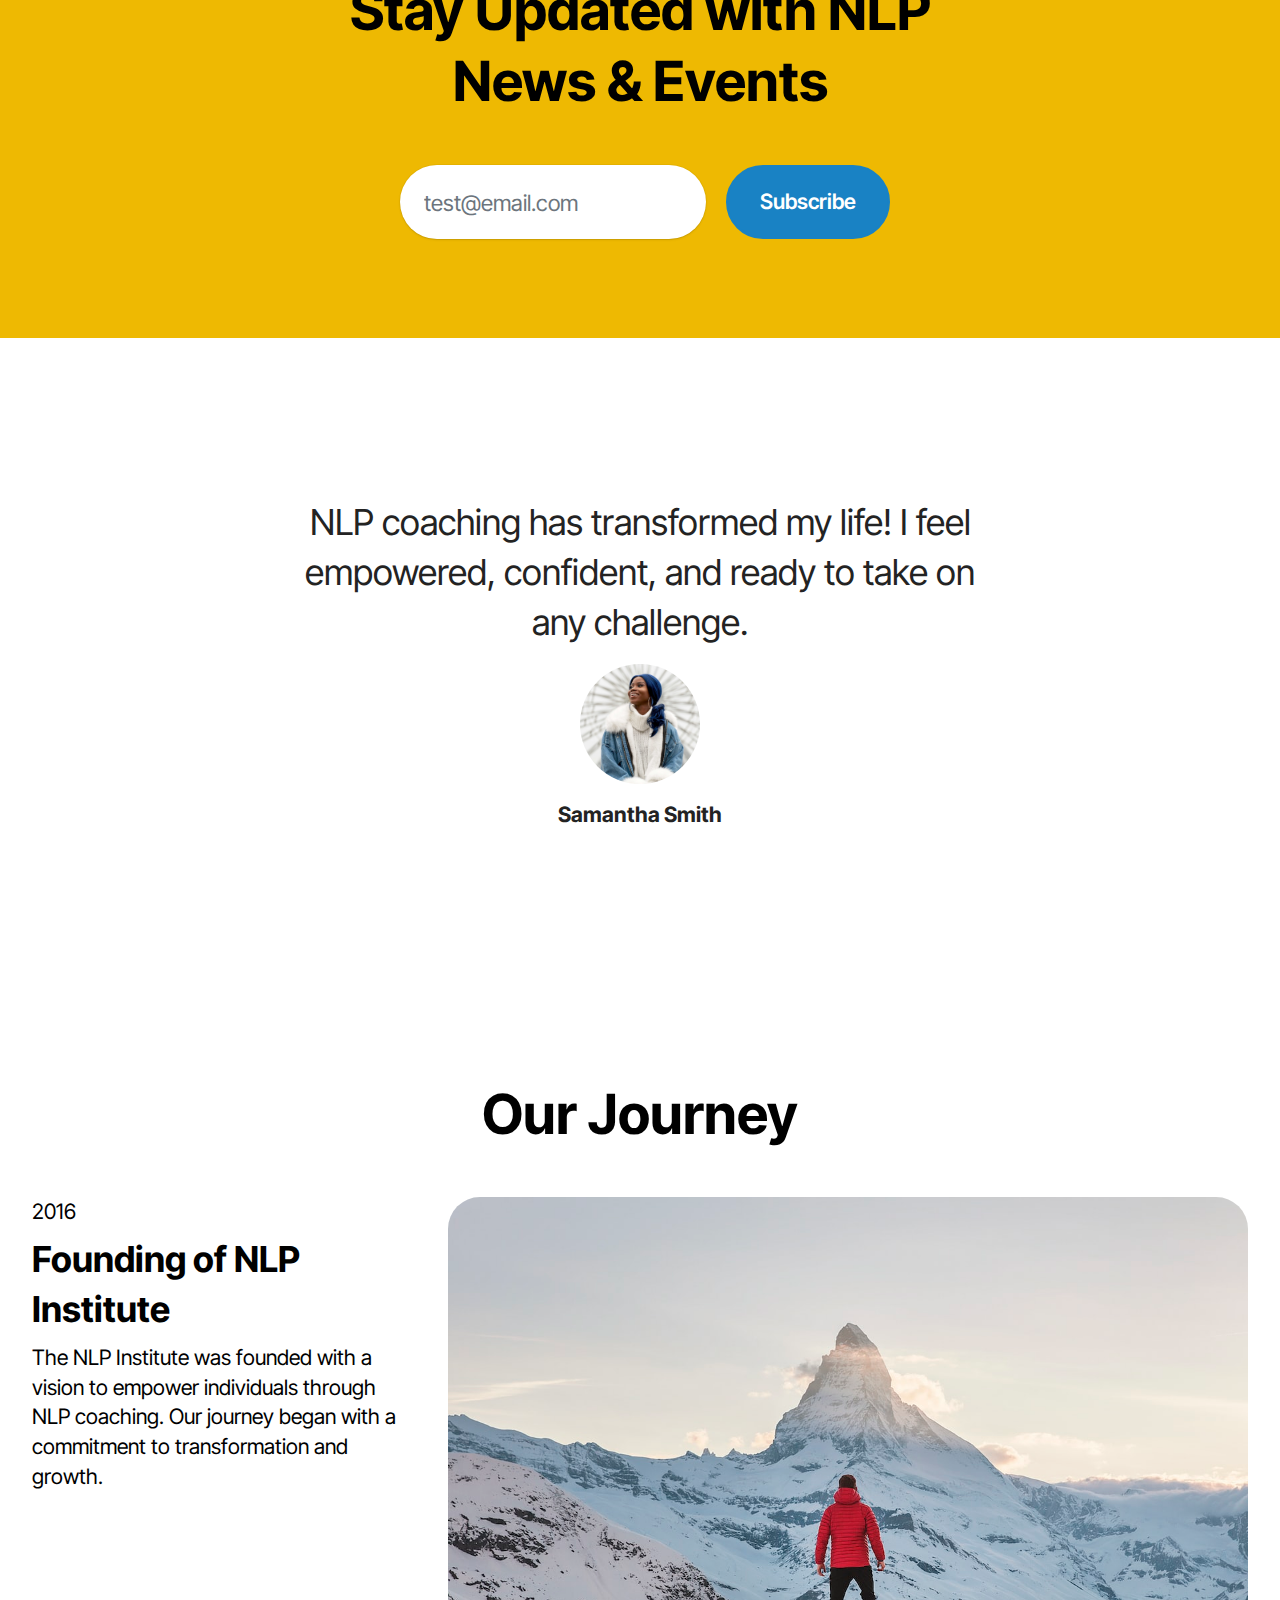
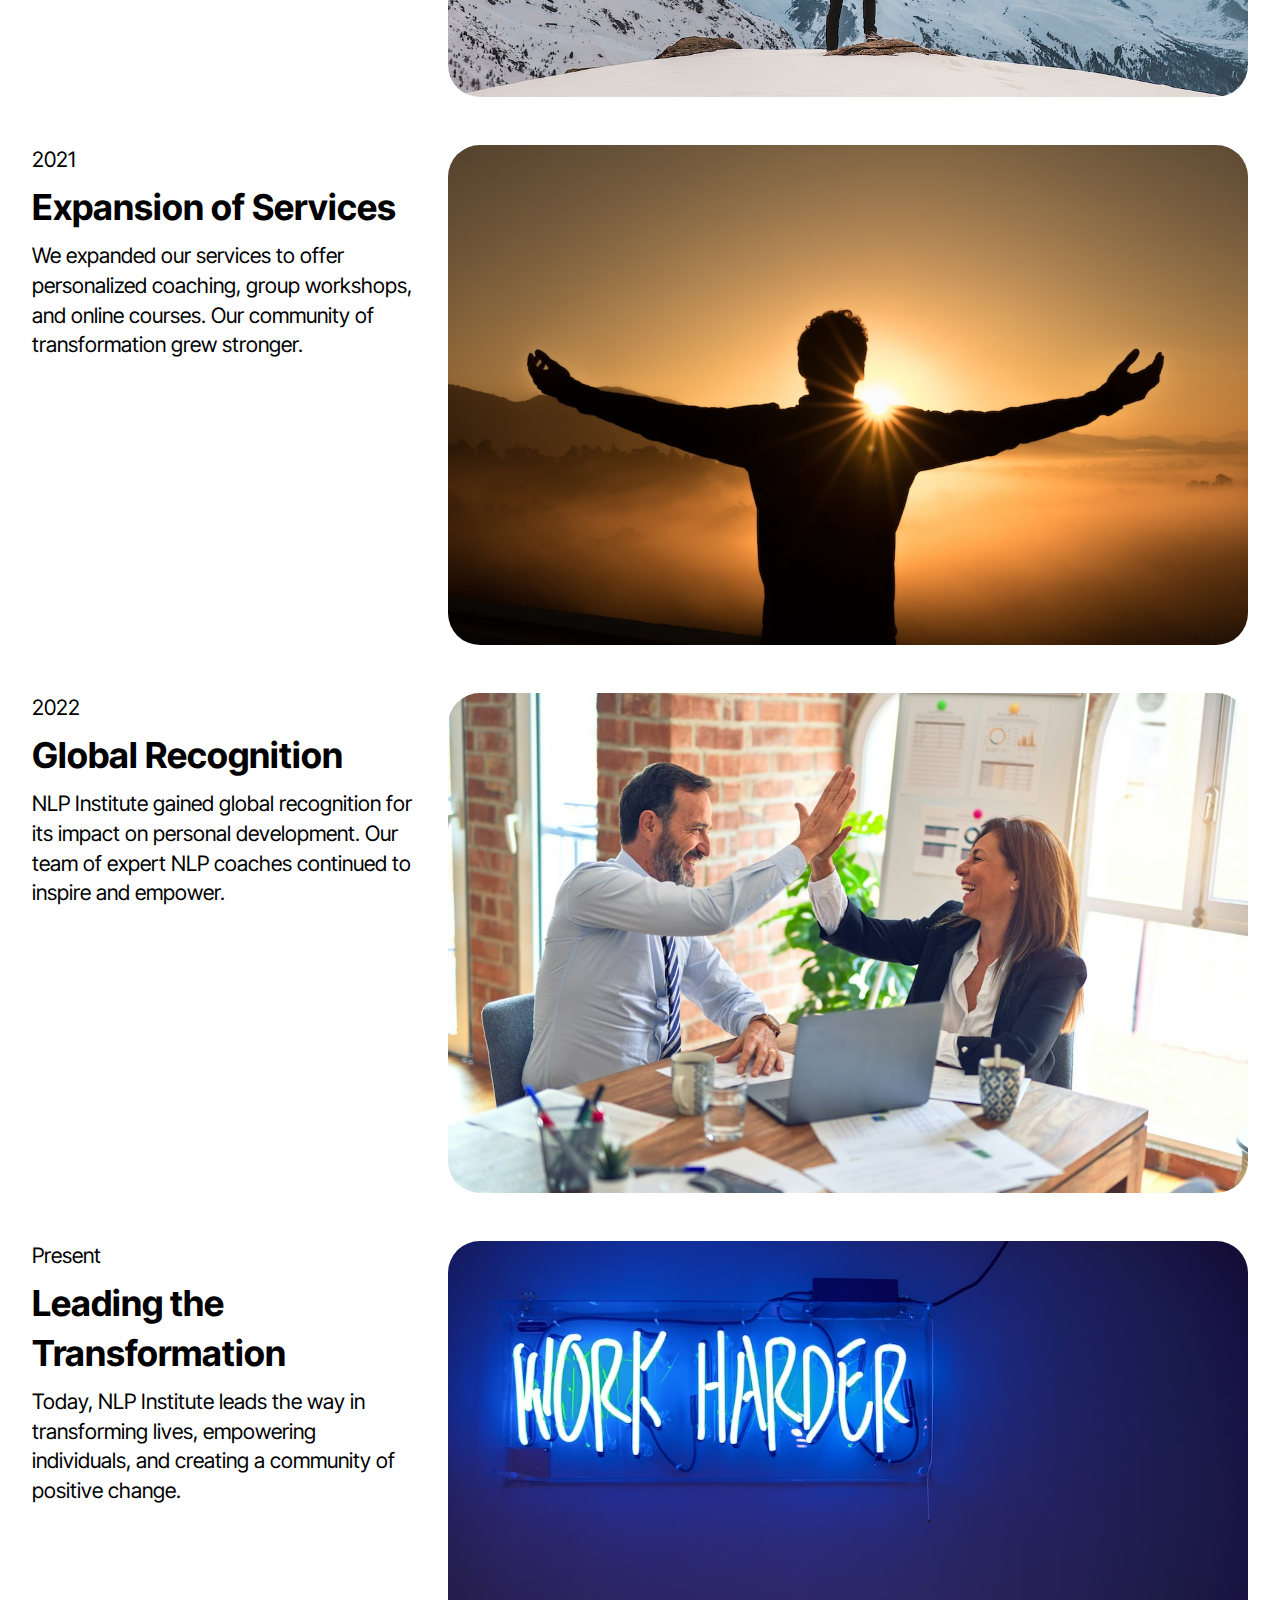
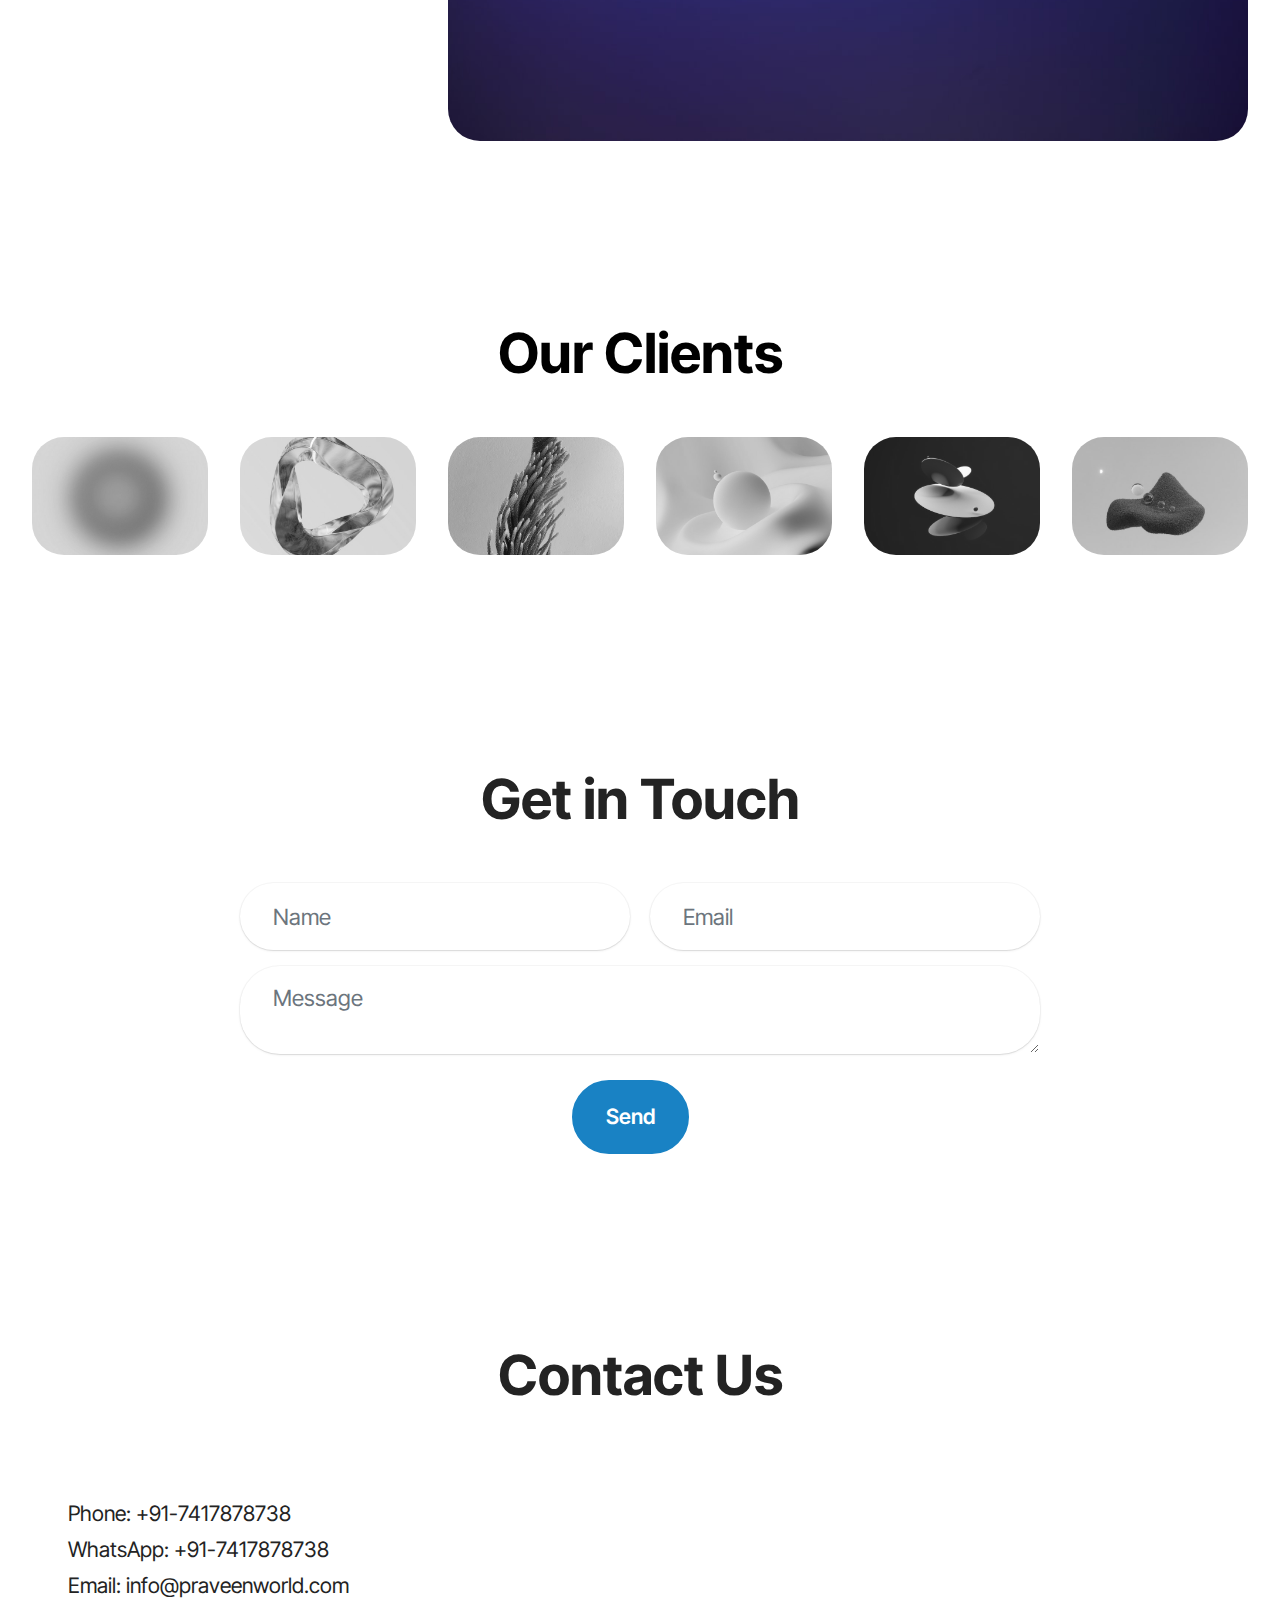
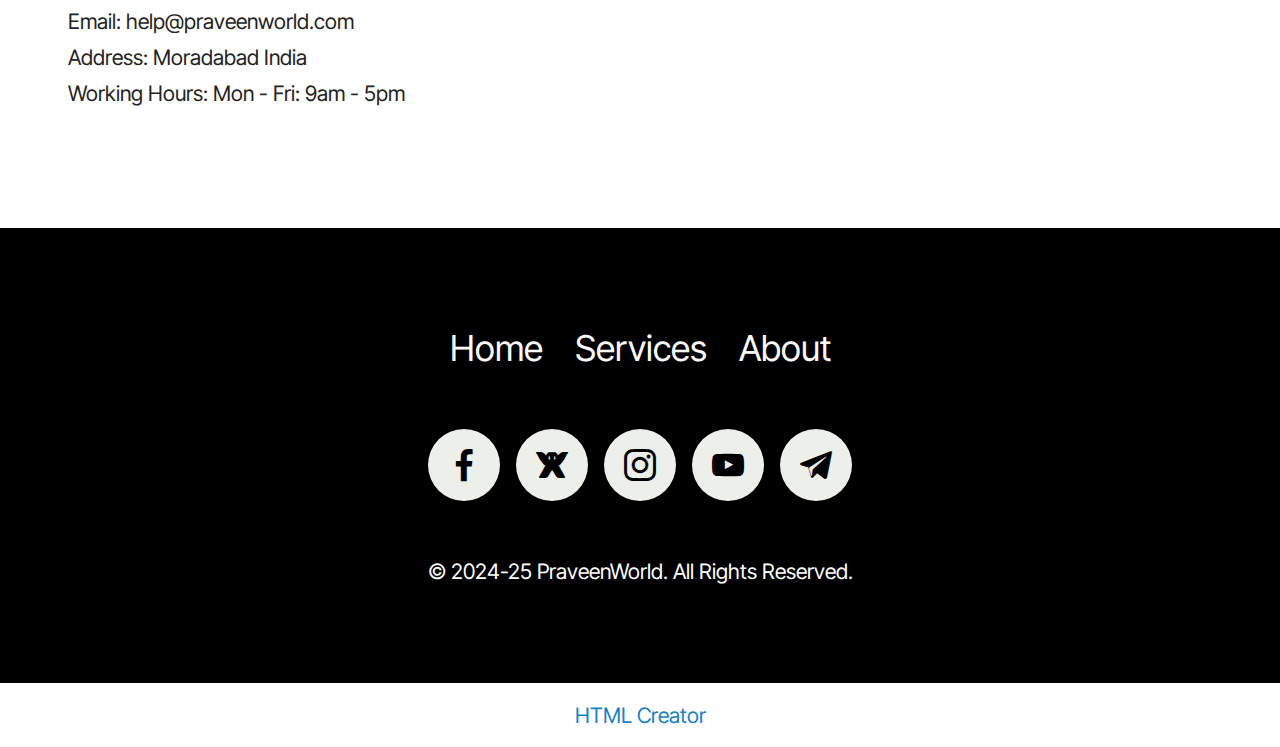
==== commit b6e977da: "gh-pages" ====
--- a/about.html
+++ b/about.html
@@ -97,16 +97,16 @@
         <div class="card-wrapper">
           <div class="row">
             <div class="col-12 col-md-12 col-lg-5 image-wrapper">
-              <img class="w-100" src="assets/images/1-4mb-1-1187x787.jpeg" alt="NLP COACH PRAVEEN">
+              <img class="w-100" src="assets/images/coach-praveen-896x1152.jpeg" alt="NLP COACH PRAVEEN">
             </div>
             <div class="col-12 col-lg col-md-12">
               <div class="text-wrapper align-left">
                 <h1 class="mbr-section-title mbr-fonts-style mb-4 display-2"><strong>HI! I'M PRAVEEN SINGH</strong></h1>
-                <p class="mbr-text mbr-fonts-style mb-4 display-7">is the CEO and founder of “PRAVEEN WORLD” – a personal success program for modern entrepreneurs.
+                <p class="mbr-text mbr-fonts-style mb-4 display-7">is the CEO and founder of “<strong>PRAVEEN WORLD</strong>” – a personal success program for modern entrepreneurs.
 <br>His Motto in life is to give the gift of health, wealth and happiness to the whole world. Praveen completed his Bachelor’s Degree course in Computer Science from NIIT. He was a highly successful Software Engineer. In the year 2008, he used his exceptional leadership skills to build a team of more than 2000+ people for the organization that he was working for. The team built by Praveen Singh did wonders for the employer organization.
 <br>Praveen has met thousands of people and he realized that a very large number of people are struggling with their problems and challenges. Many of them are even fighting depression and are leading their lives under excessive stress and strain. Praveen Singh feels that we all need someone who can hold our hand and pull us out of our everyday problems.
-<br>In the year 2016, Praveen became a successful BUSINESS &amp; MINDSET COACH, LIFE COACH, INVESTMENT BANKER.
-<br>Today, Praveen is a successful healer, mindset trainer, motivator, business consultant, personal Counselor and INVESTMENT BANKER. He is helping people come out of their challenges. He provides efficient and effective hand holding and guidance to people so that they can lead a happy and successful life.
+<br>In the year 2016, Praveen became a successful <strong>BUSINESS &amp; MINDSET COACH, LIFE COACH, INVESTOR AND TRADER</strong>.
+<br>Today, Praveen is a successful healer, mindset trainer, motivator, business consultant, personal Counselor and INVESTOR AND TRADER. He is helping people come out of their challenges. He provides efficient and effective hand holding and guidance to people so that they can lead a happy and successful life.
 <br>Praveen feels that though many people are looking for help, they cannot often find someone who is ready to help them. With this in mind, Praveen formed the organization called "PRAVEEN WORLD" so that such help is readily available to anybody who is seeking help and guidance. Praveen has an experience in almost every field of life including spiritual excellence. He provides holistic and time tested solutions to enhance your health and well-being.<br>
                 </p>
                 <div class="mbr-section-btn mt-3"><a class="btn btn-lg btn-success display-7" href="https://rzp.io/l/a2rs19FfhP" target="_blank">BOOK A Appointment</a></div>
@@ -592,7 +592,7 @@
                 </div>
 
                 <div class="text-wrapper align-left" data-form-type="formoid">
-                    <form action="https://mobirise.eu/" method="POST" class="mbr-form form-with-styler" data-form-title="Form Name"><input type="hidden" name="email" data-form-email="true" value="XqabPnfonkfxhXscyfpePuhO3xGLDEP1jY3CeK0hnXg99IfMBsF73ZJMS42vG70TuirXspKdB4XhxrgojZfiA+fNJRDMwq6eOtfpa8+XN6L8BMkrKWmSec0kwI3oAi3e">
+                    <form action="https://mobirise.eu/" method="POST" class="mbr-form form-with-styler" data-form-title="Form Name"><input type="hidden" name="email" data-form-email="true" value="4lvmbEcA6a6ERbSgtH1DTCEUBY9okdxendLgPweG729GlV/N8/tKGzV+EfesCbO+1IgW88EYfYa3W9NZqkdfqiCr7ugUirdOzkFha6AbRyL3nkFO6t6UXHsIgcJflVbe">
                         <div class="row">
                             <div hidden="hidden" data-form-alert="" class="alert alert-success col-12">Thanks for filling out the form!</div>
                             <div hidden="hidden" data-form-alert-danger="" class="alert alert-danger col-12">
@@ -791,7 +791,7 @@
         </div>
         <div class="row justify-content-center">
             <div class="col-lg-8 mx-auto mbr-form" data-form-type="formoid">
-                <form action="https://mobirise.eu/" method="POST" class="mbr-form form-with-styler" data-form-title="Form Name"><input type="hidden" name="email" data-form-email="true" value="ra2tjIPCJnbj410CtikypsabpZhpx9pP/TRgHjwiUuVbzyi/vwZbmYTsm3nE/AL8u6xf+4v/8LYH/0iER63NpO53pADIhMH2o01At+5/X/vv3E8ZwY4yPjT7Kv5cCcii">
+                <form action="https://mobirise.eu/" method="POST" class="mbr-form form-with-styler" data-form-title="Form Name"><input type="hidden" name="email" data-form-email="true" value="beX3Rsm7pTAnlhbg2vRTPvXiA9rtELONZMDE77vlu5CxkKqrKPC/dwLNhKe51zM+XgieZkL2CKkIamSOjdy4hHWJWZMJl8uAt5edywlWWIqSTsIqrGf+9FRAzeJNX1l9">
                     <div class="row">
                         <div hidden="hidden" data-form-alert="" class="alert alert-success col-12">Thanks for filling out the form!</div>
                         <div hidden="hidden" data-form-alert-danger="" class="alert alert-danger col-12">
@@ -928,7 +928,7 @@
             </div>
         </div>
     </div>
-</section><section class="display-7" style="padding: 0;align-items: center;justify-content: center;flex-wrap: wrap;    align-content: center;display: flex;position: relative;height: 4rem;"><a href="https://mobiri.se/507466" style="flex: 1 1;height: 4rem;position: absolute;width: 100%;z-index: 1;"><img alt="" style="height: 4rem;" src="[data-uri]"></a><p style="margin: 0;text-align: center;" class="display-7">&#8204;</p><a style="z-index:1" href="https://mobirise.com">Mobirise.com </a></section><script src="assets/bootstrap/js/bootstrap.bundle.min.js"></script>  <script src="assets/parallax/jarallax.js"></script>  <script src="assets/smoothscroll/smooth-scroll.js"></script>  <script src="assets/ytplayer/index.js"></script>  <script src="assets/dropdown/js/navbar-dropdown.js"></script>  <script src="assets/vimeoplayer/player.js"></script>  <script src="assets/scrollgallery/scroll-gallery.js"></script>  <script src="assets/theme/js/script.js"></script>  <script src="assets/formoid/formoid.min.js"></script>  
+</section><section class="display-7" style="padding: 0;align-items: center;justify-content: center;flex-wrap: wrap;    align-content: center;display: flex;position: relative;height: 4rem;"><a href="https://mobiri.se/507466" style="flex: 1 1;height: 4rem;position: absolute;width: 100%;z-index: 1;"><img alt="" style="height: 4rem;" src="[data-uri]"></a><p style="margin: 0;text-align: center;" class="display-7">&#8204;</p><a style="z-index:1" href="https://mobirise.com/html-builder.html">HTML Creator</a></section><script src="assets/bootstrap/js/bootstrap.bundle.min.js"></script>  <script src="assets/parallax/jarallax.js"></script>  <script src="assets/smoothscroll/smooth-scroll.js"></script>  <script src="assets/ytplayer/index.js"></script>  <script src="assets/dropdown/js/navbar-dropdown.js"></script>  <script src="assets/vimeoplayer/player.js"></script>  <script src="assets/scrollgallery/scroll-gallery.js"></script>  <script src="assets/theme/js/script.js"></script>  <script src="assets/formoid/formoid.min.js"></script>  
   
   
 </body>
